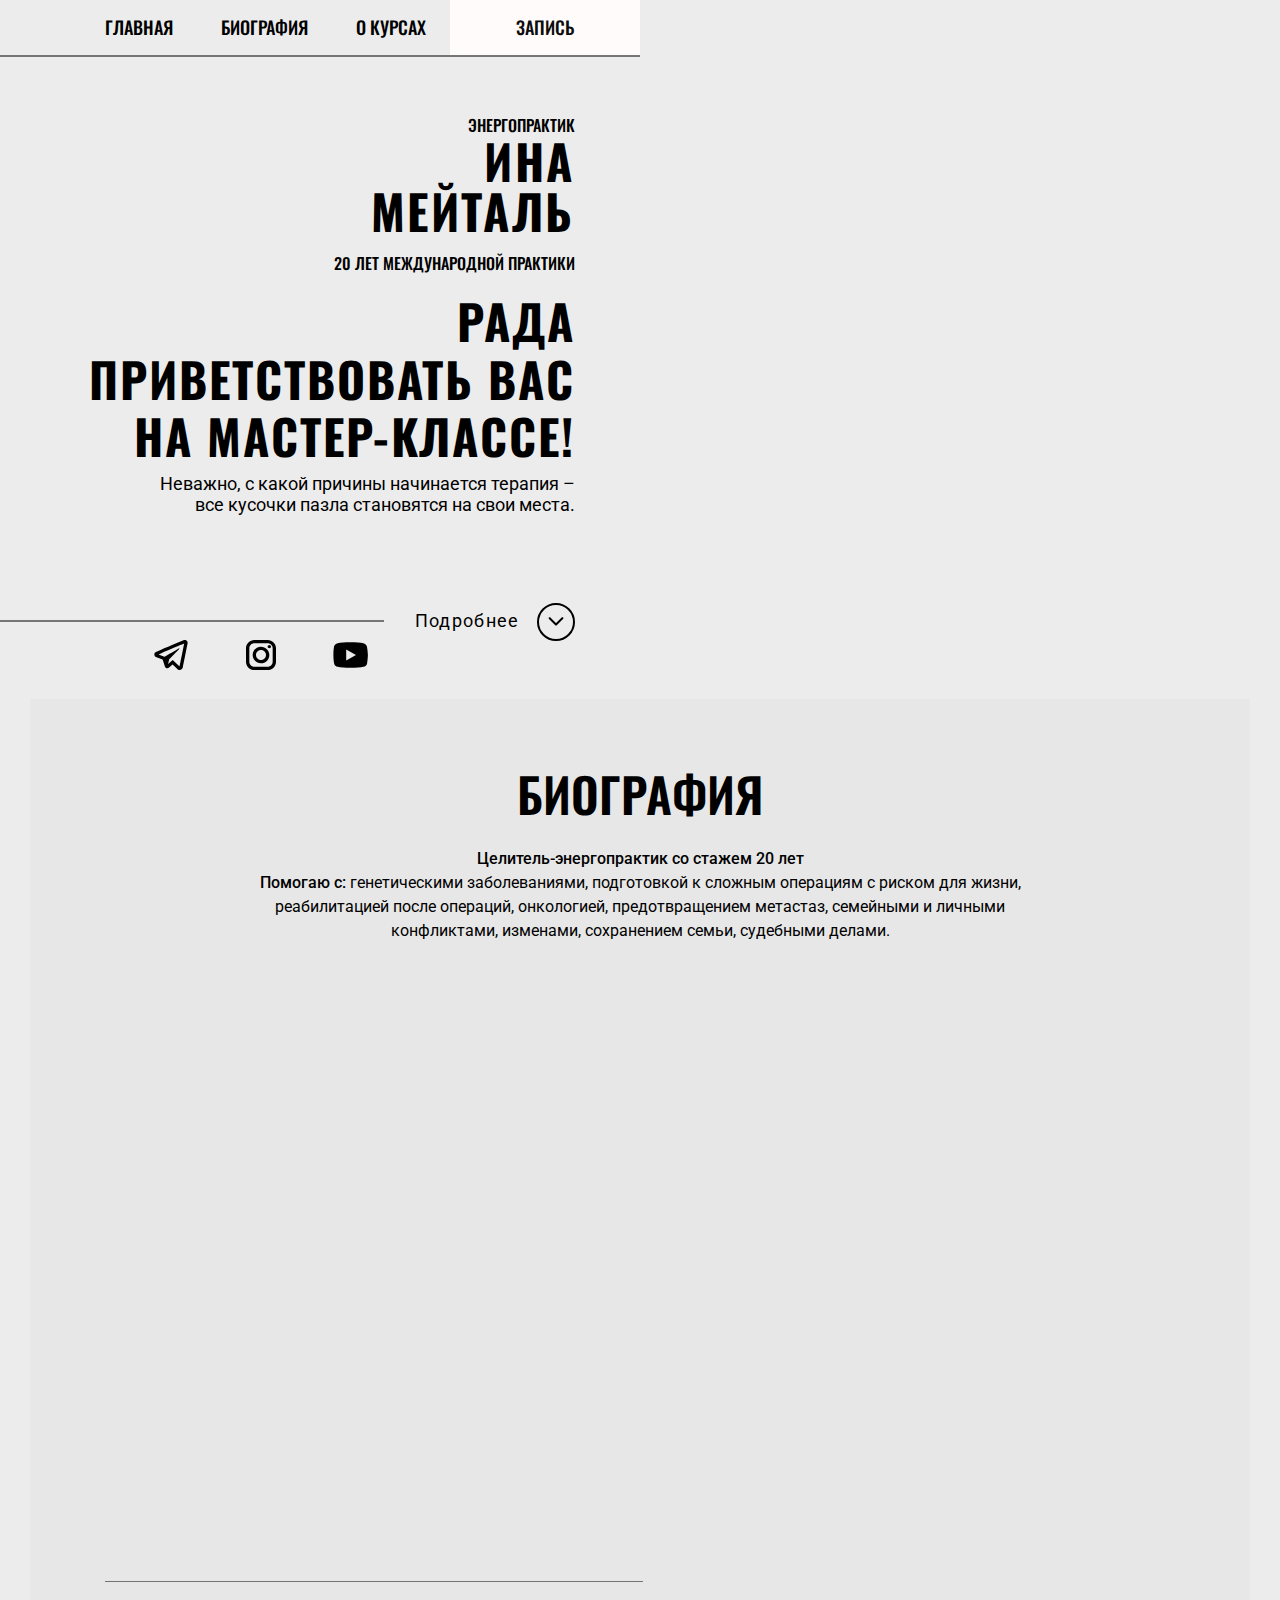
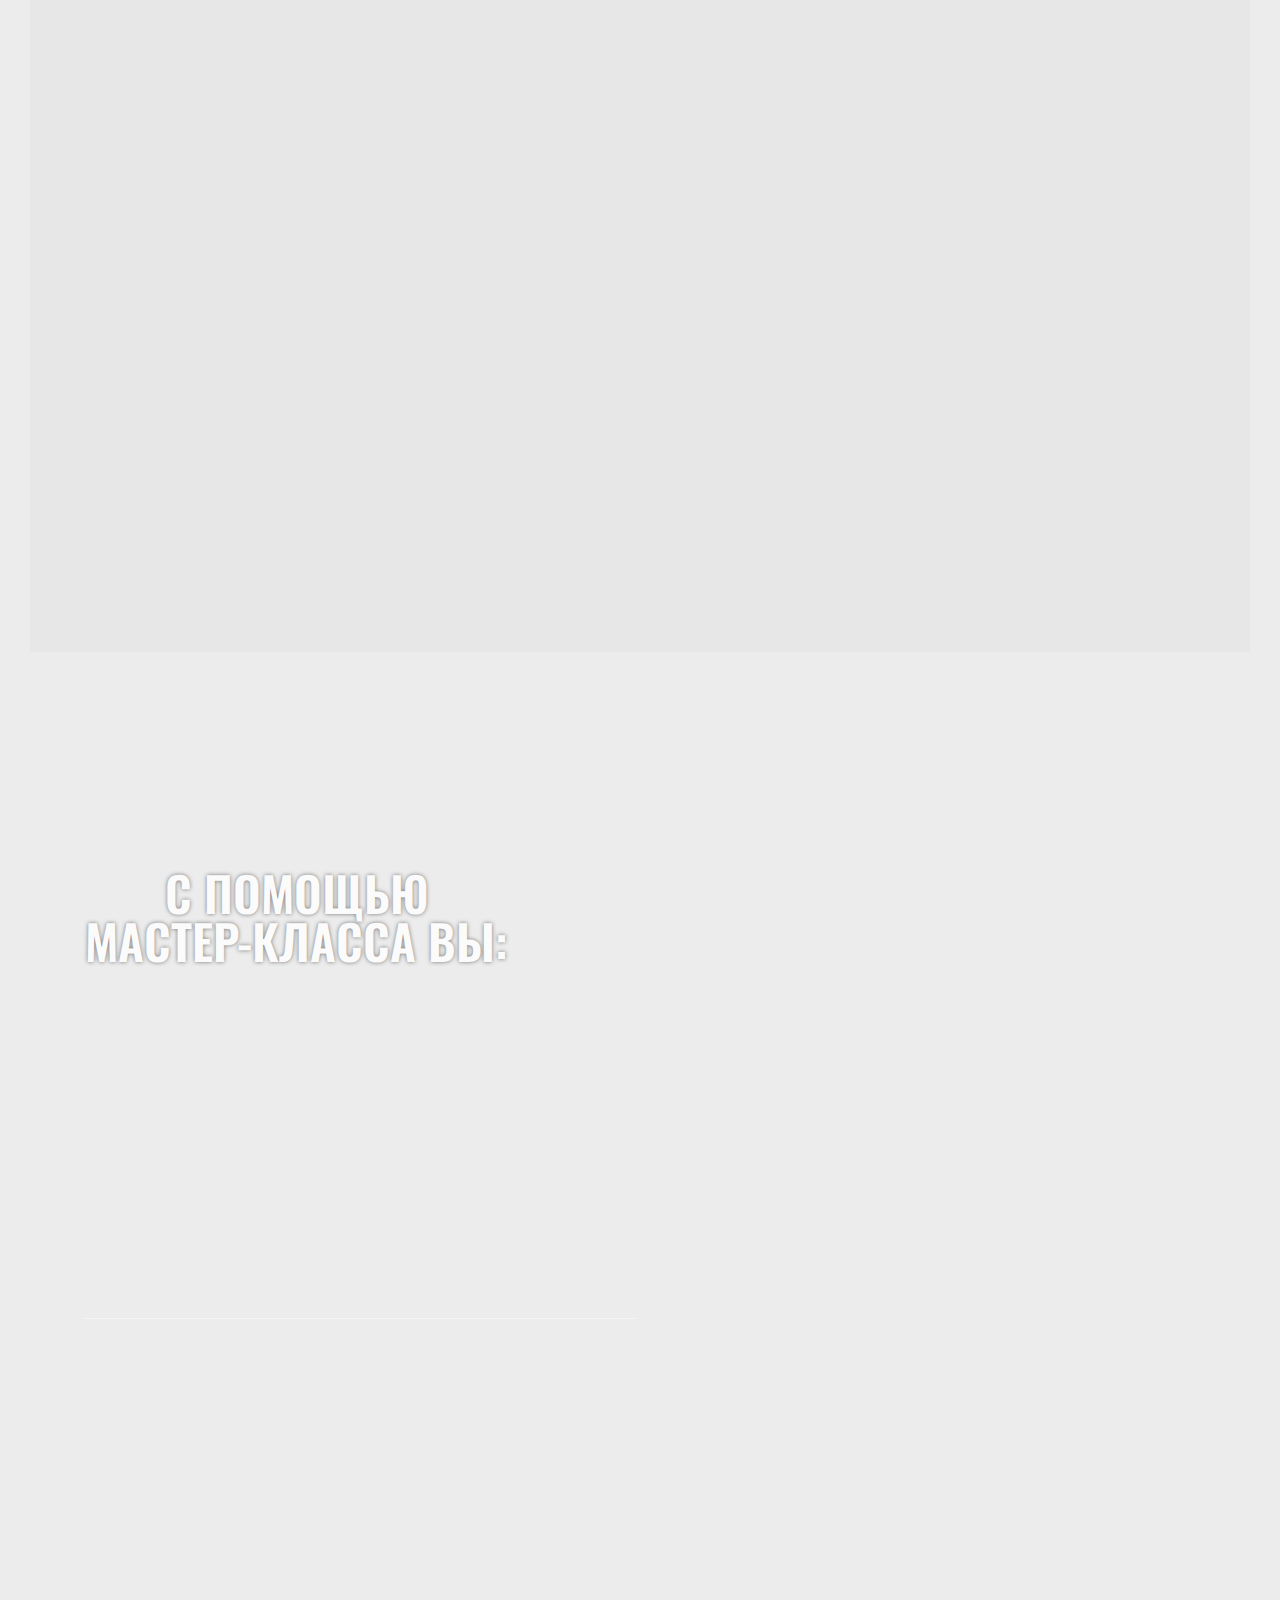
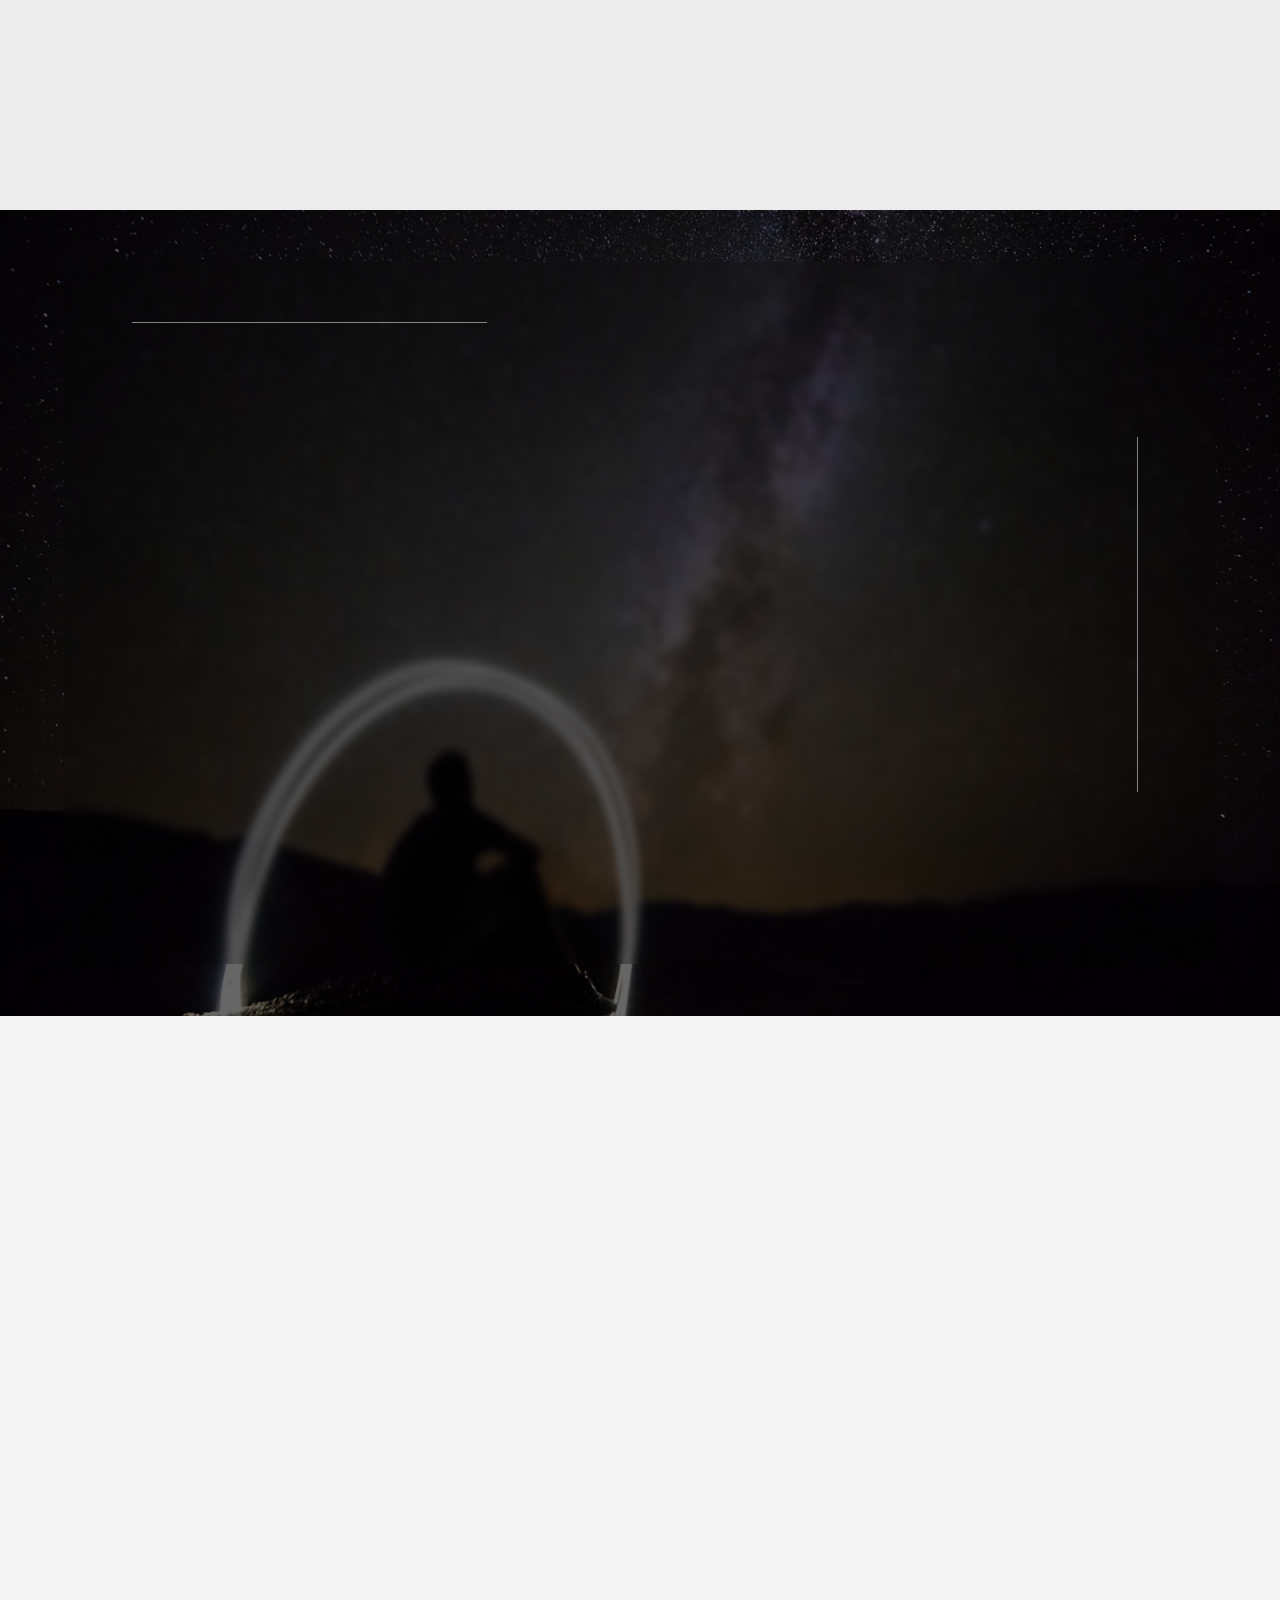
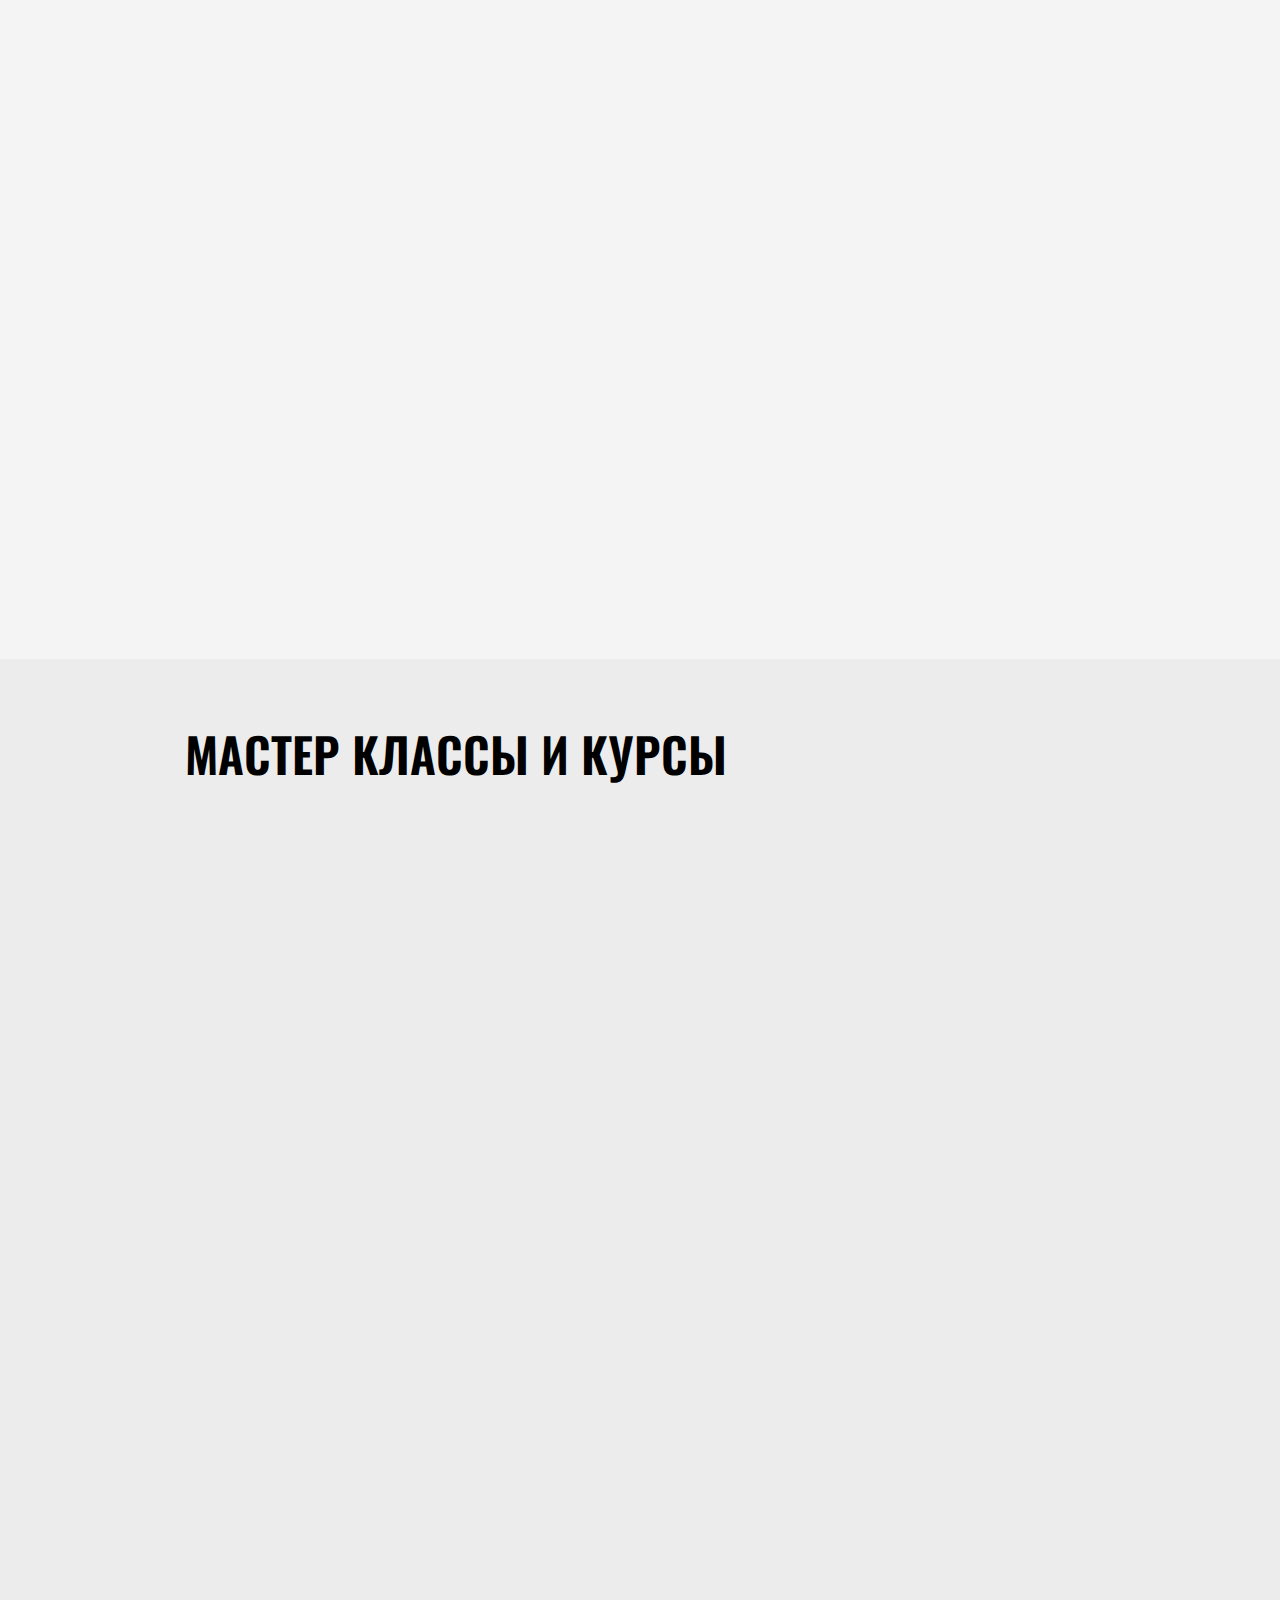
==== index.html @ 41ebc44b "Add files via upload" ====
<!DOCTYPE html>
<html lang="ru">
<head>
	<meta charset="UTF-8">
	<title>Energy</title>
	<meta name="viewport" content="width=device-width, initial-scale=1 , maximum-scale=1">
	<meta name="format-detection" content="telephone=no">
	<!-- title icon-->
	<link rel="shortcut icon" type="image/x-icon" href="Favicon.ico">
	<!-- libs css-->
	<link rel="stylesheet" href="css/libs.min.css">
	<!-- main css -->
	<link rel="stylesheet" href="css/main.css">
</head>
<body>
<img src="img/header-bg.png" alt="" class="header-bg">
<header class="header" id="header">
	<nav class="header-nav wow fadeInLeft">
		<div class="container">
			<ul class="header-list">
				<li class="header-list__item">
					<a class="scroll-btn" href="#header">Главная</a>
				</li>
				<li class="header-list__item">
					<a class="scroll-btn" href="#biography">Биография</a>
				</li>
				<li class="header-list__item">
					<a class="scroll-btn" href="#services">О курсах</a>
				</li>
				<li class="header-list__item ">
					<a href="" class="body-btn">Запись</a>
				</li>
			</ul>
		</div>
	</nav>
	<div class="header-content wow fadeInRight">
		<div class="container">
			<h1 class="header-content__title">
				Энергопрактик <br>
				<strong> 
					Ина <br>
					Мейталь <br>
				</strong>
				<span>20 лет международной практики <br></span>
			</h1>
			<h2 class="header-content__subtitle">
				Рада <br> приветствовать вас <br>
				на мастер-классе!
			</h2>
			<p class="header-content__text">
				Неважно, с какой причины начинается терапия – <br>
				все кусочки пазла становятся на свои места.
			</p>
			<a href="#biography" class="scroll-btn header-content__more">
				Подробнее
				<span class="content__more_arrow">
					<img src="img/arrow-bottom.png" alt="">
				</span>
			</a>
		</div>
	</div>
	<div class="header-bottom wow fadeInLeft">
		<a href="#" class="contacts-soc__item">
			<svg width="40" height="40" viewBox="0 0 40 40" fill="none" xmlns="http://www.w3.org/2000/svg">
			<path d="M34.2871 5.01923C33.7332 4.96047 33.131 5.04699 32.526 5.28615C31.776 5.58115 20.024 10.5247 9.06901 15.1364L5.44922 16.6599C4.04755 17.2282 3.33984 18.1525 3.33984 19.3975C3.33984 20.2691 3.70875 21.4515 5.46875 22.1481L11.5788 24.596C12.1071 26.181 13.3342 29.8612 13.6426 30.8395C13.8259 31.4195 14.289 32.8807 15.459 33.2223C15.699 33.304 15.9494 33.3461 16.2044 33.346C16.9428 33.346 17.4744 33.0024 17.7344 32.8024L21.6178 29.5179L26.3346 33.8799C26.5163 34.0649 27.4779 34.9997 28.7695 34.9997C30.3812 34.9997 31.6037 33.6581 31.8587 32.3597C31.9971 31.6481 36.5462 8.81146 36.5462 8.8148C36.9546 6.98313 36.2204 6.03295 35.7487 5.62795C35.3445 5.28212 34.8411 5.07798 34.2871 5.01923ZM33.1836 8.61949C32.5553 11.7695 29.13 28.9634 28.61 31.4418L21.7155 25.0648L17.0378 29.0264L18.3333 23.958C18.3333 23.958 27.2709 14.9111 27.8092 14.3845C28.2426 13.9628 28.3333 13.815 28.3333 13.6683C28.3333 13.4733 28.233 13.333 28.0013 13.333C27.793 13.333 27.51 13.5327 27.36 13.626C25.4544 14.814 17.3402 19.4368 13.3464 21.7087L7.55208 19.3942L10.3646 18.2126C17.5296 15.1959 30.2903 9.82282 33.1836 8.61949Z" fill="#666666"/>
			</svg>
		</a>
		<a href="#" class="contacts-soc__item contacts-soc__item_center">
			<svg width="40" height="40" viewBox="0 0 40 40" fill="none" xmlns="http://www.w3.org/2000/svg">
			<path d="M13.3333 5C8.73833 5 5 8.73833 5 13.3333V26.6667C5 31.2617 8.73833 35 13.3333 35H26.6667C31.2617 35 35 31.2617 35 26.6667V13.3333C35 8.73833 31.2617 5 26.6667 5H13.3333ZM13.3333 8.33333H26.6667C29.4233 8.33333 31.6667 10.5767 31.6667 13.3333V26.6667C31.6667 29.4233 29.4233 31.6667 26.6667 31.6667H13.3333C10.5767 31.6667 8.33333 29.4233 8.33333 26.6667V13.3333C8.33333 10.5767 10.5767 8.33333 13.3333 8.33333ZM28.3333 10C27.8913 10 27.4674 10.1756 27.1548 10.4882C26.8423 10.8007 26.6667 11.2246 26.6667 11.6667C26.6667 12.1087 26.8423 12.5326 27.1548 12.8452C27.4674 13.1577 27.8913 13.3333 28.3333 13.3333C28.7754 13.3333 29.1993 13.1577 29.5118 12.8452C29.8244 12.5326 30 12.1087 30 11.6667C30 11.2246 29.8244 10.8007 29.5118 10.4882C29.1993 10.1756 28.7754 10 28.3333 10ZM20 11.6667C15.405 11.6667 11.6667 15.405 11.6667 20C11.6667 24.595 15.405 28.3333 20 28.3333C24.595 28.3333 28.3333 24.595 28.3333 20C28.3333 15.405 24.595 11.6667 20 11.6667ZM20 15C22.7567 15 25 17.2433 25 20C25 22.7567 22.7567 25 20 25C17.2433 25 15 22.7567 15 20C15 17.2433 17.2433 15 20 15Z" fill="#666666"/>
			</svg>
		</a>
		<a href="#" class="contacts-soc__item">
			<svg width="40" height="40" viewBox="0 0 40 40" fill="none" xmlns="http://www.w3.org/2000/svg">
			<path d="M35.9188 11.6002C35.6 9.84082 34.0812 8.55957 32.3188 8.15957C29.6812 7.6002 24.8 7.2002 19.5188 7.2002C14.2406 7.2002 9.28125 7.6002 6.64063 8.15957C4.88125 8.55957 3.35938 9.75957 3.04063 11.6002C2.71875 13.6002 2.4 16.4002 2.4 20.0002C2.4 23.6002 2.71875 26.4002 3.11875 28.4002C3.44063 30.1596 4.95938 31.4408 6.71875 31.8408C9.51875 32.4002 14.3188 32.8002 19.6 32.8002C24.8813 32.8002 29.6812 32.4002 32.4812 31.8408C34.2406 31.4408 35.7594 30.2408 36.0812 28.4002C36.4 26.4002 36.8 23.5189 36.8812 20.0002C36.7188 16.4002 36.3187 13.6002 35.9188 11.6002ZM15.2 25.6002V14.4002L24.9594 20.0002L15.2 25.6002Z" fill="#666666"/>
			</svg>
		</a>
	</div>
</header>
<section class="biography" id="biography">
	<div class="biography-bg">
		<div class="container">
			<h2 class="section-title wow fadeInUp">
				Биография
			</h2>
			<p class="biography-text wow fadeInUp">
				<strong>Целитель-энергопрактик со стажем 20 лет</strong> <br>
				<strong>Помогаю с:</strong> генетическими заболеваниями, подготовкой к сложным 
				операциям с риском для жизни, реабилитацией после операций, онкологией, предотвращением метастаз, семейными и личными конфликтами, изменами, сохранением семьи, судебными делами.
			</p>
			<div class="biography-about">
				<img src="img/bio-img.png" alt="" class="biography-about__left wow fadeInLeft">
				<div class="biography-about-text wow fadeInRight">
					<ul class="biography-list">
						<li class="biography-list__item">
							• <strong>Нумеролог</strong> – усиление врожденного потенциала, поиск предназначения. Осознанное управление жизненными процессами, энергиями в семье, на работе и в обществе.
						</li>
						<li class="biography-list__item">
							• <strong>Авторская программа</strong> – исцеление и очищение подсознания, выход из бессознательных внутренних конфликтов, влияние на жизнь с помощью сознательных паттернов в жизни, 
							исключение сложных ситуаций, проживание жизни без конфликтов.
						</li>
						<li class="biography-list__item">
							• Разработка <strong>индивидуальных программ</strong> построения будущего.
						</li>
						<li class="biography-list__item">
							• <strong>Детские и подростковые программы</strong> – сглаживание особенностей, работа с аутизмом, снятие агрессии, истерик, страхов, неуверенности в себе.
						</li>
						<li class="biography-list__item">
							• <strong>Подготовка к родам</strong> – индивидуальные программы проработки ведения беременности, рождение здоровых спокойных детей, проработка и устранение бессознательных родовых негативных программ. 
						</li>
						<li class="biography-list__item">
							• Работа <strong>с суицидальными наклонностями.</strong>
						</li>
					</ul>
				</div>
			</div>
			<div class="biography-tablet ">
				<div class="biography-tablet-left wow fadeInLeft">
					<img src="img/tablet.png" alt="" class="biography-tablet__img">
				</div>
				<div class="biography-tablet-right wow fadeInRight">
					<h3 class="biography-tablet__title">
						Когда-то я сама была в трудной ситуации, не могла найти гармонию с собой, своим телом и семьей, но именно это вывело меня на верный путь.  
					</h3>
					<p class="biography-tablet__text">
						С 2001 года мне доверились более 10 000 клиентов, с которыми мы провели свыше 50 000 часов терапии. 
						Я работаю лично и на расстоянии, через членов семьи, через пространство. 
						Вы можете не только прийти на мастер-классы и марафоны, но и получить индивидуальную программу. Я проведу вас через трудный период, учитывая все особенности вашей проблемы.
					</p>
				</div>
			</div>
		</div>
	</div>
</section>
<section class="master">
	<div class="container">
		<div class="master-left ">
			<h2 class="master__title">
				С помощью <br>
				мастер-класса вы:
			</h2>
			<ul class="master-list">
				<li class="master-list__item wow fadeInLeft" data-wow-delay="0.1s">
					Научитесь понимать причины телесных заболеваний.
				</li>
				<li class="master-list__item wow fadeInLeft" data-wow-delay="0.2s">
					Узнаете, как работать с проблемами в своем теле.
				</li>
				<li class="master-list__item wow fadeInLeft" data-wow-delay="0.3s">
					Узнаете, как улучшить отношения с другими людьми.
				</li>
				<li class="master-list__item wow fadeInLeft" data-wow-delay="0.4s">
					Поймете, как увеличить энергопотенциал.
				</li>
				<li class="master-list__item wow fadeInLeft" data-wow-delay="0.5s">
					Найдете мотивацию и сможете поменять ее.
				</li>
				<li class="master-list__item wow fadeInLeft" data-wow-delay="0.6s">
					Научитесь принимать себя и проживать конфликты.
				</li>
				<li class="master-list__item wow fadeInLeft" data-wow-delay="0.7s">
					Осознаете, от чего появляются проблемы.
				</li>
			</ul>
		</div>
		<div class="master-right">
			<h3 class="master-right__title wow fadeInRight">
				Мое предназначение    –  помощь   людям. <br> 	
				От  вас  требуется лишь ответить на два<br> вопроса: 
			</h3>
			<div class="master-wrapper">
				<div class="master-block wow fadeInRight" data-wow-delay="1s">
					<span class="master-block__number">
						1
					</span>
					<p class="master-block__text">
						С какой ситуацией вы <br>
						сегодня пришли?
					</p>
				</div>
				<div class="master-block wow fadeInRight" data-wow-delay="1.5s">
					<span class="master-block__number">
						2
					</span>
					<p class="master-block__text">
						Какие вопросы вы <br>
						хотите решить?
					</p>
				</div>
			</div>
		</div>
	</div>
</section>
<section class="you">
	<div class="container">
		<div class="section-title section-title__left wow fadeInLeft">
			Какой вы ?
		</div>
		<div class="you-row">
			<div class="you-block wow fadeInUp" data-wow-delay="0.3s">
				<img src="img/you-bg (1).png" alt="" class="you-block__img">
				<div class="you-block-rev">
					<span class="you-block__number">
						A
					</span>
					<h3 class="you-block__title">
						Верю и пробую
					</h3>
					<p class="you-block__text">
						Профилактика и предотвращение. Открыт ко всему, все работает, исцеление наступает в свой срок.
					</p>
				</div>
			</div>
			<div class="you-block wow fadeInUp" data-wow-delay="0.6s">
				<img src="img/you-bg (2).png" alt="" class="you-block__img">
				<div class="you-block-rev">
					<span class="you-block__number">
						B
					</span>
					<h3 class="you-block__title">
						Не верю, <br>
						но попробую
					</h3>
					<p class="you-block__text">
						Пришел через сарафанное радио. <br>
						«Да, мне помогает, но терапия странная».
					</p>
				</div>
			</div>
			<div class="you-block wow fadeInUp" data-wow-delay="0.9s">
				<img src="img/you-bg (3).png" alt="" class="you-block__img">
				<div class="you-block-rev">
					<span class="you-block__number">
						C
					</span>
					<h3 class="you-block__title">
						На грани отчаяния
					</h3>
					<p class="you-block__text">
						Уже пробовал все, но ничего не помогает. Имеются нарушения, причину которых не удается найти.
					</p>
				</div>
			</div>
			<div class="you-block wow fadeInUp" data-wow-delay="1.2s">
				<img src="img/you-bg (4).png" alt="" class="you-block__img">
				<div class="you-block-rev">
					<span class="you-block__number">
						D
					</span>
					<h3 class="you-block__title">
						Одной ногой в могиле
					</h3>
					<p class="you-block__text">
						Есть тяжелые  заболевания и наследственные особенности, такие как онкология, аллергии, экзема. Были инсульты, инфаркты или попытки суицида.
					</p>
				</div>
			</div>
		</div>
		<div class="you-bottom wow fadeInUp">
			Если вы B или С и тем более D, я предлагаю вам ознакомиться<br> с  результатами и отзывами моих клиентов! 
		</div>
	</div>
</section>
<section class="result">
	<div class="container">
		<div class="section-title section-title__left wow fadeInLeft">
			Результаты
		</div>
	</div>
	<div class="result-wrapper">
		<div class="result-block wow fadeInLeft">
			<div class="container">
				<p class="result-block__title">
					<strong>Ситуация:</strong> клиентка врач-гинеколог; миомы давили
					на позвоночник, из-за чего не было детей. Родственница дала мои контакты, и она пришла, хотя не верила.
				</p>
				<p class="result-block__title">
					<strong>Решение:</strong> индивидуальные сеансы лечения. 
				</p>
				<p class="result-block__title">
					<strong>Результаты:</strong> несколько сеансов уменьшили миомы в два раза, ушли боли в области поясницы,
					удалось сохранить репродуктивную систему целостной. Клиентка родила двух детей.
				</p>
				<p class="result-block__title">
					<strong>Отзыв:</strong> «Несмотря на то, что я скептик, врач и обратилась из-за безвыходности, я получила результат».
				</p>
			</div>
		</div>
		<div class="result-block wow fadeInRight">
			<div class="container">
				<p class="result-block__title">
					<strong>Ситуация:</strong> потерянность в жизни, душевный дисбаланс,боли во всем теле, непонимание процесса жизни,
					непонимание, куда идти, куда продвигаться.
				</p>
				<p class="result-block__title">
					<strong>Решение:</strong> проработка дат, периодов жизни, энергии
					года, душевных программ, проработка потенциала
					рождения.
				</p>
				<p class="result-block__title">
					<strong>Результаты:</strong> душевное спокойствие, найденное предназначение, осознание ресурсного потенциала
					жизни. Понимание, с чем лучше работать в данном году и
					перспектив следующего года. Улучшение жизни во всех сферах.
				</p>
				<p class="result-block__title">
					<strong>Отзыв:</strong> «Мои эмоции ровные, они не плещутся, это чудо.
					Главное, что уже понимаешь и принимаешь не на
					уровне головы, а в душе».
				</p>
			</div>
		</div>
		<div class="result-block wow fadeInLeft">
			<div class="container">
				<p class="result-block__title">
					<strong>Задача:</strong> У ребёнка печень не вырабатывала энзимы для переработки протеинов.
					Родился и сразу начал умирать. Врачи ему выдали погребальный костюм.
					По прогнозам врачей он не должен был выжить, а если бы выжил, то с серьёзными нарушениями в работе мозга.
					Требовалась пересадка печени.
				</p>
				<p class="result-block__title">
					<strong>Решение:</strong> долгосрочная программа индивидуальной
					терапии через мать.
				</p>
				<p class="result-block__title">
					<strong>Результаты:</strong> была выполнена пересадка печени. Сегодня ребенку 12 лет,
					он не болеет, развивается полноценно.
				</p>
				<p class="result-block__title">
					<strong>Отзыв:</strong> «Ина наполнила меня надеждой и позитивом. Я
					почувствовала веру, которую потеряла после вердикта
					врачей. Сегодня мой мальчик здоров, радостен, он свет,
					который дает нам силы. Сейчас врачи верят в чудеса и
					называют моего сына маленьким чудом».
				</p>
			</div>
		</div>
	</div>
</section>
<section class="advantage">
	<img src="img/advantage-bg.png" alt="" class="advantage-bg">
	<div class="advantage-block">
		<div class="container">
			<h2 class="advantage__title wow fadeInLeft">
				Преимущества Джйотиш – ведической <br>
				астрологии
			</h2>
			<p class="advantage__text wow fadeInLeft">
				Современный мир пытается убедить нас в том, что все ясно и хорошо. Что быстрый образ жизни дает ответы на все вопросы и что вопросов в принципе нет. Но, несмотря на попытку стереть в нас все духовное сознание, мы вынуждены к нему обращаться, когда у нас возникают сомнения. 
				<br>
				<br>
				<strong>Ведическая астрология, или Джйотиш</strong> – это древняя система анализа человеческой жизни. С помощью базового чтения натальной карты можно предоставить человеку факты из его жизни, которые помогут ему лучше понять себя. Джйотиш – мощный инструмент для прогнозирования и предсказания, который позволяет предвидеть события в жизни, чтобы противостоять им или подготовиться и использовать их с большей мудростью. 
				<br>
				<br>
				Благодаря глубокому анализу дробных астральных карт, мы можем исследовать различные аспекты жизни, чтобы найти истоки и решения многих проблем. 
			</p>
		</div>
	</div>
</section>
<section class="vitaly">
	<div class="container">
		<div class="vitaly-left wow fadeInLeft">
			<h2 class="vitaly__title">
				Виталий Мезеря 
			</h2>
			<p class="vitaly__text">
				практически с пеленок находился в среде личностного роста. Это сформировало его личность таким образом, что многие идеи, которые люди обычно отвергают, для него были достоверными. В 2004 году он начал работать с таро и получать от знакомых хорошие отзывы. 
				<br>
				<br>
				Но таро не совсем убедили его. После многих лет поисков он пришел к ведической астрологии, которая казалась ему гораздо более полной и точной с научной точки зрения. Виталий Мезеря учился и продолжает учиться у астрологов из Индии и России. На сегодняшний день он проконсультировал несколько сотен клиентов, получив очень хорошие отзывы, некоторые из которых вы можете увидеть ниже.
			</p>
		</div>
		<div class="vitaly-right wow fadeInRight">
			<img src="img/vitaliu.png" alt="">
		</div>
	</div>
</section>
<section class="feedback">
	<div class="container">
		<h2 class="section-title wow fadeInUp">
			Обратная связь
		</h2>
		<p class="feedback__text wow fadeInUp">
			1) Виталий сделал мне астрологическую карту, указав дату и место рождения. Другой астролог сделал мне западную астрологическую карту, которая была информативной, но у меня все равно осталось много вопросов. Виталий написал мне гораздо более подробную информацию и прояснил многие моменты в моей жизни. Он также дал мне инструменты для решения моих проблем. Благодаря ему я понимаю, что моя жизнь идет своим чередом, но также есть возможность уравновесить некоторые аспекты, которые меня не устраивали.
			<br>
			<br>
			2) Читая свою карту рождения, я смогла ясно увидеть некоторые аспекты своей личности, и это помогло мне лучше понять себя.
			<br>
			<br>
			3) Я попросила свою натальную карту, и результат оказался оптимальным. Я очень довольна расшифровкой карты, смогла многое понять о себе. Настолько, что я попросила карту рождения для моего трехлетнего внука, чтобы получить дополнительную информацию о ребенке. Я уверена, что такая карта послужит его родителям небольшой инструкцией по его воспитанию, раскрытию возможностей и способам лечения. Карту можно рассматривать как хорошее руководство для личности этого нового человека и, таким образом, пролить на нее немного света вместо того, чтобы идти по темноте и обнаруживать проблемы, когда уже слишком поздно.
			<br>
			<br>
			4) Астрологическая карта мне помогла и очень понравилась, я почувствовала, что мне близко то, что описывалось в разборе. Поблагодари своего сына за нее. Много поцелуев.
			<br>
			<br>
			5) Виталий добрый день, благодарю за такую подробную информацию обо мне. Я не предполагал, что по дате, времени и месту рождения можно так четко сформулировать то, что заложено в личности человека, какие качества.
			На сегодняшний день это очень значимая и ценная информация, которая поможет выбрать правильный путь в дальнейшей жизни, избежать бесполезных действий, не тратить на это время и энергию. Вы мне очень помогли разобраться во многих вопросах и в каком направлении двигаться дальше.
		</p>
		<div class="feedback-bottom">
			<a href="#" class="body-btn wow fadeInUp">
				Запись
			</a>
		</div>
	</div>
</section>
<section class="services" id="services">
	<div class="container">
		<h2 class="section-title section-title__left">
			Мастер классы и курсы
		</h2>
	</div>
	<div class="services-row">
		<div class="services-left services-col">
			<div class="services-block wow fadeInLeft">
				<img src="img/Rectangle 3.png" alt="" class="services-block__img">
				<div class="services-block-abc">
					<h3 class="services-block__title">
						Групповая или <br>
						семейная <br> 
						консультация <br>
						 1,5 ч.
					</h3>
					<span class="services-block__price">
						10 000 руб. | 85 евро
					</span>
					<p class="services-block__text">
						Супруги, дети, родители, суицид,<br> беременность, финансы, бизнес, <br>
						партнеры, конфликты. <br>
						Экспертиза, диагностика, 
						терапия,<br> разработка <br>
						индивидуального плана работы<br> при необходимости. <br>
						В зависимости от ситуации. Как 
						правило <br> – среднесрочная и
						долгосрочная. <br>
					</p>
				</div>
				<a href="#" class="body-btn">
					Запись
				</a>
			</div>
		</div>
		<div class="services-center services-col">
			<div class="services-block wow fadeInUp">
				<img src="img/Rectangle 7.png" alt="" class="services-block__img">
				<div class="services-block-abc">
					<h3 class="services-block__title">
						Курс
					</h3>
					<span class="services-block__price">
						от 125 евро
					</span>
					<span class="services-block__date">
						от 3 до 30 дней
					</span>
					<p class="services-block__text">
						Нумерология.
						Самоисцеление.
						Управление эмоциями. <br>
						Конфликты.
					</p>
				</div>
				<a href="#" class="body-btn">
					Запись
				</a>
			</div>
			<div class="services-block wow fadeInUp">
				<img src="img/Rectangle 6.png" alt="" class="services-block__img">
				<div class="services-block-abc">
					<h3 class="services-block__title">
						Марафон
					</h3>
					<span class="services-block__price">
						от 200 евро
					</span>
					<p class="services-block__text">
						Закон «Зеркало».
						Работа с подсознанием.
					</p>
				</div>
				<a href="#" class="body-btn">
					Запись
				</a>
			</div>
			<div class="services-block wow fadeInUp">
				<img src="img/Rectangle 4.png" alt="" class="services-block__img">
				<div class="services-block-abc">
					<h3 class="services-block__title">
						Вебинар <br>
						с проработкой 2 ч.
					</h3>
					<span class="services-block__price">
						от 30 евро
					</span>
					<p class="services-block__text">
						Много разных тем.
					</p>
				</div>
				<a href="#" class="body-btn">
					Запись
				</a>
			</div>
		</div>
		<div class="services-right services-col">
			<div class="services-block wow fadeInRight">
				<img src="img/Rectangle 2.png" alt="" class="services-block__img">
				<div class="services-block-abc">
					<h3 class="services-block__title">
						Консультация 1,5 ч.
					</h3>
					<span class="services-block__price">
						7 000 руб. | 85 евро
					</span>
					<p class="services-block__text">
						Экспертиза, диагностика, терапия, разработка 
						индивидуального плана
						работы при необходимости.
						Многие получают результат после одной терапии.
					</p>
				</div>
				<a href="#" class="body-btn">
					Запись
				</a>
			</div>
			<div class="services-block wow fadeInRight">
				<img src="img/Rectangle 5.png" alt="" class="services-block__img">
				<div class="services-block-abc">
					<h3 class="services-block__title">
						Долгосрочный <br>
						коучинг
					</h3>
					<span class="services-block__price">
						* Энерготерапия включена <br>
						84 000 руб. | 988 евро <br>
						от 3 дней | 12 терапий
					</span>
					<p class="services-block__text">
						Экспертиза, диагностика, терапия.
						Разработка индивидуального плана работы при необходимости.
						Сложные, глубокие, 
						травматичные ситуации.
					</p>
				</div>
				<a href="#" class="body-btn">
					Запись
				</a>
			</div>
		</div>
	</div>
</section>
<section class="contacts">
	<div class="container">
		<div class="section-title section-title__left wow fadeInLeft">
			Контакты
		</div>
		<div class="contacts-wrap">
			<div class="contacts-left wow fadeInLeft">
				<img src="img/contacts.png" alt="">
			</div>
			<div class="contacts-right wow fadeInRight">
				<h2 class="contacts-right__title">
					Ина Мейталь
				</h2>
				<p class="contacts-right__subtext">
					Подписывайтесь на новости в социальных сетях
				</p>
				<div class="contacts-soc">
					<a href="#" class="contacts-soc__item">
						<svg width="40" height="40" viewBox="0 0 40 40" fill="none" xmlns="http://www.w3.org/2000/svg">
						<path d="M34.2871 5.01923C33.7332 4.96047 33.131 5.04699 32.526 5.28615C31.776 5.58115 20.024 10.5247 9.06901 15.1364L5.44922 16.6599C4.04755 17.2282 3.33984 18.1525 3.33984 19.3975C3.33984 20.2691 3.70875 21.4515 5.46875 22.1481L11.5788 24.596C12.1071 26.181 13.3342 29.8612 13.6426 30.8395C13.8259 31.4195 14.289 32.8807 15.459 33.2223C15.699 33.304 15.9494 33.3461 16.2044 33.346C16.9428 33.346 17.4744 33.0024 17.7344 32.8024L21.6178 29.5179L26.3346 33.8799C26.5163 34.0649 27.4779 34.9997 28.7695 34.9997C30.3812 34.9997 31.6037 33.6581 31.8587 32.3597C31.9971 31.6481 36.5462 8.81146 36.5462 8.8148C36.9546 6.98313 36.2204 6.03295 35.7487 5.62795C35.3445 5.28212 34.8411 5.07798 34.2871 5.01923ZM33.1836 8.61949C32.5553 11.7695 29.13 28.9634 28.61 31.4418L21.7155 25.0648L17.0378 29.0264L18.3333 23.958C18.3333 23.958 27.2709 14.9111 27.8092 14.3845C28.2426 13.9628 28.3333 13.815 28.3333 13.6683C28.3333 13.4733 28.233 13.333 28.0013 13.333C27.793 13.333 27.51 13.5327 27.36 13.626C25.4544 14.814 17.3402 19.4368 13.3464 21.7087L7.55208 19.3942L10.3646 18.2126C17.5296 15.1959 30.2903 9.82282 33.1836 8.61949Z" fill="#666666"/>
						</svg>
					</a>
					<a href="#" class="contacts-soc__item contacts-soc__item_center">
						<svg width="40" height="40" viewBox="0 0 40 40" fill="none" xmlns="http://www.w3.org/2000/svg">
						<path d="M13.3333 5C8.73833 5 5 8.73833 5 13.3333V26.6667C5 31.2617 8.73833 35 13.3333 35H26.6667C31.2617 35 35 31.2617 35 26.6667V13.3333C35 8.73833 31.2617 5 26.6667 5H13.3333ZM13.3333 8.33333H26.6667C29.4233 8.33333 31.6667 10.5767 31.6667 13.3333V26.6667C31.6667 29.4233 29.4233 31.6667 26.6667 31.6667H13.3333C10.5767 31.6667 8.33333 29.4233 8.33333 26.6667V13.3333C8.33333 10.5767 10.5767 8.33333 13.3333 8.33333ZM28.3333 10C27.8913 10 27.4674 10.1756 27.1548 10.4882C26.8423 10.8007 26.6667 11.2246 26.6667 11.6667C26.6667 12.1087 26.8423 12.5326 27.1548 12.8452C27.4674 13.1577 27.8913 13.3333 28.3333 13.3333C28.7754 13.3333 29.1993 13.1577 29.5118 12.8452C29.8244 12.5326 30 12.1087 30 11.6667C30 11.2246 29.8244 10.8007 29.5118 10.4882C29.1993 10.1756 28.7754 10 28.3333 10ZM20 11.6667C15.405 11.6667 11.6667 15.405 11.6667 20C11.6667 24.595 15.405 28.3333 20 28.3333C24.595 28.3333 28.3333 24.595 28.3333 20C28.3333 15.405 24.595 11.6667 20 11.6667ZM20 15C22.7567 15 25 17.2433 25 20C25 22.7567 22.7567 25 20 25C17.2433 25 15 22.7567 15 20C15 17.2433 17.2433 15 20 15Z" fill="#666666"/>
						</svg>
					</a>
					<a href="#" class="contacts-soc__item">
						<svg width="40" height="40" viewBox="0 0 40 40" fill="none" xmlns="http://www.w3.org/2000/svg">
						<path d="M35.9188 11.6002C35.6 9.84082 34.0812 8.55957 32.3188 8.15957C29.6812 7.6002 24.8 7.2002 19.5188 7.2002C14.2406 7.2002 9.28125 7.6002 6.64063 8.15957C4.88125 8.55957 3.35938 9.75957 3.04063 11.6002C2.71875 13.6002 2.4 16.4002 2.4 20.0002C2.4 23.6002 2.71875 26.4002 3.11875 28.4002C3.44063 30.1596 4.95938 31.4408 6.71875 31.8408C9.51875 32.4002 14.3188 32.8002 19.6 32.8002C24.8813 32.8002 29.6812 32.4002 32.4812 31.8408C34.2406 31.4408 35.7594 30.2408 36.0812 28.4002C36.4 26.4002 36.8 23.5189 36.8812 20.0002C36.7188 16.4002 36.3187 13.6002 35.9188 11.6002ZM15.2 25.6002V14.4002L24.9594 20.0002L15.2 25.6002Z" fill="#666666"/>
						</svg>
					</a>
				</div>
				<div class="contacts-bottom">
					<span class="contacts-bottom__title">
						Остались вопросы?
					</span>
					<a href="#" class="body-btn contacts-bottom__btn">
						написать
					</a>
				</div>
			</div>
		</div>
	</div>
</section>
<footer class="footer">
	<div class="container wow fadeInDown">
		<ul class="footer-list">
			<li class="footer-list__item">
				<a class="footer-list__item_link scroll-btn" href="#header">Главная</a>
			</li>
			<li class="footer-list__item">
				<a class="footer-list__item_link scroll-btn" href="#biography">Биография</a>
			</li>
			<li class="footer-list__item">
				<a class="footer-list__item_link scroll-btn" href="#services">О курсах</a>
			</li>
			<li class="footer-list__item">
				<a class="footer-list__item_link footer-list__item_link_btn" href="">Запись</a>
			</li>
		</ul>
	</div>
</footer>
<!-- libs js -->
<script src="js/libs.min.js"></script>
<script src="js/common.js"></script>
</body>

</html>
---- css/libs.min.css ----
@charset "UTF-8";.slick-list,.slick-slider{position:relative;display:block}.slick-slider{-webkit-box-sizing:border-box;box-sizing:border-box;-webkit-touch-callout:none;-webkit-user-select:none;-moz-user-select:none;-ms-user-select:none;user-select:none;-ms-touch-action:pan-y;touch-action:pan-y;-webkit-tap-highlight-color:transparent}.slick-list{overflow:hidden;margin:0;padding:0}.slick-dots li button:focus,.slick-dots li button:hover,.slick-list:focus{outline:0}.slick-list.dragging{cursor:pointer;cursor:hand}.slick-slider .slick-list,.slick-slider .slick-track{-webkit-transform:translate3d(0,0,0);-ms-transform:translate3d(0,0,0);transform:translate3d(0,0,0)}.slick-track{position:relative;left:0;top:0;display:block;margin-left:auto;margin-right:auto}.slick-track:after,.slick-track:before{content:"";display:table}.slick-track:after{clear:both}.slick-loading .slick-track{visibility:hidden}.slick-slide{float:left;height:100%;min-height:1px;display:none}[dir=rtl] .slick-slide{float:right}.slick-initialized .slick-slide,.slick-slide img{display:block}.slick-slide.slick-loading img{display:none}.slick-slide.dragging img{pointer-events:none}.slick-loading .slick-slide{visibility:hidden}.slick-vertical .slick-slide{display:block;height:auto;border:1px solid transparent}.slick-arrow.slick-hidden{display:none}.slick-loading .slick-list{background:#fff url(./ajax-loader.gif) center center no-repeat}@font-face{font-family:"slick";src:url(./fonts/slick.eot);src:url(./fonts/slick.eot?#iefix) format("embedded-opentype"),url(./fonts/slick.woff) format("woff"),url(./fonts/slick.ttf) format("truetype"),url(./fonts/slick.svg#slick) format("svg");font-weight:400;font-style:normal}.slick-next,.slick-prev{position:absolute;display:block;height:20px;width:20px;line-height:0;font-size:0;cursor:pointer;background:0 0;color:transparent;top:50%;-webkit-transform:translate(0,-50%);-ms-transform:translate(0,-50%);transform:translate(0,-50%);padding:0;border:0;outline:0}.slick-next:focus,.slick-next:hover,.slick-prev:focus,.slick-prev:hover{outline:0;background:0 0;color:transparent}.slick-dots li button:focus:before,.slick-dots li button:hover:before,.slick-next:focus:before,.slick-next:hover:before,.slick-prev:focus:before,.slick-prev:hover:before{opacity:1}.slick-next.slick-disabled:before,.slick-prev.slick-disabled:before{opacity:.25}.slick-dots li button:before,.slick-next:before,.slick-prev:before{font-family:"slick";font-size:20px;line-height:1;color:#fff;opacity:.75;-webkit-font-smoothing:antialiased;-moz-osx-font-smoothing:grayscale}.slick-prev{left:-25px}[dir=rtl] .slick-prev{left:auto;right:-25px}.slick-prev:before{content:"←"}.slick-next:before,[dir=rtl] .slick-prev:before{content:"→"}.slick-next{right:-25px}[dir=rtl] .slick-next{left:-25px;right:auto}[dir=rtl] .slick-next:before{content:"←"}.slick-dotted.slick-slider{margin-bottom:30px}.slick-dots{position:absolute;bottom:-25px;list-style:none;display:block;text-align:center;padding:0;margin:0;width:100%}.slick-dots li{position:relative;display:inline-block;height:20px;width:20px;margin:0 5px;padding:0;cursor:pointer}.slick-dots li button{border:0;background:0 0;display:block;height:20px;width:20px;outline:0;line-height:0;font-size:0;color:transparent;padding:5px;cursor:pointer}.slick-dots li button:before{position:absolute;top:0;left:0;content:"•";width:20px;height:20px;font-size:6px;line-height:20px;text-align:center;color:#000;opacity:.25}.slick-dots li.slick-active button:before{color:#000;opacity:.75}
/*!
Animate.css - http://daneden.me/animate
Licensed under the MIT license

Copyright (c) 2013 Daniel Eden

Permission is hereby granted, free of charge, to any person obtaining a copy of this software and associated documentation files (the "Software"), to deal in the Software without restriction, including without limitation the rights to use, copy, modify, merge, publish, distribute, sublicense, and/or sell copies of the Software, and to permit persons to whom the Software is furnished to do so, subject to the following conditions:

The above copyright notice and this permission notice shall be included in all copies or substantial portions of the Software.

THE SOFTWARE IS PROVIDED "AS IS", WITHOUT WARRANTY OF ANY KIND, EXPRESS OR IMPLIED, INCLUDING BUT NOT LIMITED TO THE WARRANTIES OF MERCHANTABILITY, FITNESS FOR A PARTICULAR PURPOSE AND NONINFRINGEMENT. IN NO EVENT SHALL THE AUTHORS OR COPYRIGHT HOLDERS BE LIABLE FOR ANY CLAIM, DAMAGES OR OTHER LIABILITY, WHETHER IN AN ACTION OF CONTRACT, TORT OR OTHERWISE, ARISING FROM, OUT OF OR IN CONNECTION WITH THE SOFTWARE OR THE USE OR OTHER DEALINGS IN THE SOFTWARE.
*/
@-webkit-keyframes bounce{0%,20%,50%,80%,to{-webkit-transform:translateY(0);transform:translateY(0)}40%{-webkit-transform:translateY(-30px);transform:translateY(-30px)}60%{-webkit-transform:translateY(-15px);transform:translateY(-15px)}}@keyframes bounce{0%,20%,50%,80%,to{-webkit-transform:translateY(0);-ms-transform:translateY(0);transform:translateY(0)}40%{-webkit-transform:translateY(-30px);-ms-transform:translateY(-30px);transform:translateY(-30px)}60%{-webkit-transform:translateY(-15px);-ms-transform:translateY(-15px);transform:translateY(-15px)}}@-webkit-keyframes flash{0%,50%,to{opacity:1}25%,75%{opacity:0}}@keyframes flash{0%,50%,to{opacity:1}25%,75%{opacity:0}}@-webkit-keyframes pulse{0%,to{-webkit-transform:scale(1);transform:scale(1)}50%{-webkit-transform:scale(1.1);transform:scale(1.1)}}@keyframes pulse{0%,to{-webkit-transform:scale(1);-ms-transform:scale(1);transform:scale(1)}50%{-webkit-transform:scale(1.1);-ms-transform:scale(1.1);transform:scale(1.1)}}@-webkit-keyframes shake{0%,to{-webkit-transform:translateX(0);transform:translateX(0)}10%,30%,50%,70%,90%{-webkit-transform:translateX(-10px);transform:translateX(-10px)}20%,40%,60%,80%{-webkit-transform:translateX(10px);transform:translateX(10px)}}@keyframes shake{0%,to{-webkit-transform:translateX(0);-ms-transform:translateX(0);transform:translateX(0)}10%,30%,50%,70%,90%{-webkit-transform:translateX(-10px);-ms-transform:translateX(-10px);transform:translateX(-10px)}20%,40%,60%,80%{-webkit-transform:translateX(10px);-ms-transform:translateX(10px);transform:translateX(10px)}}@-webkit-keyframes swing{20%{-webkit-transform:rotate(15deg);transform:rotate(15deg)}40%{-webkit-transform:rotate(-10deg);transform:rotate(-10deg)}60%{-webkit-transform:rotate(5deg);transform:rotate(5deg)}80%{-webkit-transform:rotate(-5deg);transform:rotate(-5deg)}to{-webkit-transform:rotate(0deg);transform:rotate(0deg)}}@keyframes swing{20%{-webkit-transform:rotate(15deg);-ms-transform:rotate(15deg);transform:rotate(15deg)}40%{-webkit-transform:rotate(-10deg);-ms-transform:rotate(-10deg);transform:rotate(-10deg)}60%{-webkit-transform:rotate(5deg);-ms-transform:rotate(5deg);transform:rotate(5deg)}80%{-webkit-transform:rotate(-5deg);-ms-transform:rotate(-5deg);transform:rotate(-5deg)}to{-webkit-transform:rotate(0deg);-ms-transform:rotate(0deg);transform:rotate(0deg)}}@-webkit-keyframes tada{0%{-webkit-transform:scale(1);transform:scale(1)}10%,20%{-webkit-transform:scale(.9) rotate(-3deg);transform:scale(.9) rotate(-3deg)}30%,50%,70%,90%{-webkit-transform:scale(1.1) rotate(3deg);transform:scale(1.1) rotate(3deg)}40%,60%,80%{-webkit-transform:scale(1.1) rotate(-3deg);transform:scale(1.1) rotate(-3deg)}to{-webkit-transform:scale(1) rotate(0);transform:scale(1) rotate(0)}}@keyframes tada{0%{-webkit-transform:scale(1);-ms-transform:scale(1);transform:scale(1)}10%,20%{-webkit-transform:scale(.9) rotate(-3deg);-ms-transform:scale(.9) rotate(-3deg);transform:scale(.9) rotate(-3deg)}30%,50%,70%,90%{-webkit-transform:scale(1.1) rotate(3deg);-ms-transform:scale(1.1) rotate(3deg);transform:scale(1.1) rotate(3deg)}40%,60%,80%{-webkit-transform:scale(1.1) rotate(-3deg);-ms-transform:scale(1.1) rotate(-3deg);transform:scale(1.1) rotate(-3deg)}to{-webkit-transform:scale(1) rotate(0);-ms-transform:scale(1) rotate(0);transform:scale(1) rotate(0)}}@-webkit-keyframes wobble{0%,to{-webkit-transform:translateX(0%);transform:translateX(0%)}15%{-webkit-transform:translateX(-25%) rotate(-5deg);transform:translateX(-25%) rotate(-5deg)}30%{-webkit-transform:translateX(20%) rotate(3deg);transform:translateX(20%) rotate(3deg)}45%{-webkit-transform:translateX(-15%) rotate(-3deg);transform:translateX(-15%) rotate(-3deg)}60%{-webkit-transform:translateX(10%) rotate(2deg);transform:translateX(10%) rotate(2deg)}75%{-webkit-transform:translateX(-5%) rotate(-1deg);transform:translateX(-5%) rotate(-1deg)}}@keyframes wobble{0%,to{-webkit-transform:translateX(0%);-ms-transform:translateX(0%);transform:translateX(0%)}15%{-webkit-transform:translateX(-25%) rotate(-5deg);-ms-transform:translateX(-25%) rotate(-5deg);transform:translateX(-25%) rotate(-5deg)}30%{-webkit-transform:translateX(20%) rotate(3deg);-ms-transform:translateX(20%) rotate(3deg);transform:translateX(20%) rotate(3deg)}45%{-webkit-transform:translateX(-15%) rotate(-3deg);-ms-transform:translateX(-15%) rotate(-3deg);transform:translateX(-15%) rotate(-3deg)}60%{-webkit-transform:translateX(10%) rotate(2deg);-ms-transform:translateX(10%) rotate(2deg);transform:translateX(10%) rotate(2deg)}75%{-webkit-transform:translateX(-5%) rotate(-1deg);-ms-transform:translateX(-5%) rotate(-1deg);transform:translateX(-5%) rotate(-1deg)}}@-webkit-keyframes bounceIn{0%{opacity:0;-webkit-transform:scale(.3);transform:scale(.3)}50%{opacity:1;-webkit-transform:scale(1.05);transform:scale(1.05)}70%{-webkit-transform:scale(.9);transform:scale(.9)}to{-webkit-transform:scale(1);transform:scale(1)}}@keyframes bounceIn{0%{opacity:0;-webkit-transform:scale(.3);-ms-transform:scale(.3);transform:scale(.3)}50%{opacity:1;-webkit-transform:scale(1.05);-ms-transform:scale(1.05);transform:scale(1.05)}70%{-webkit-transform:scale(.9);-ms-transform:scale(.9);transform:scale(.9)}to{-webkit-transform:scale(1);-ms-transform:scale(1);transform:scale(1)}}@-webkit-keyframes bounceInDown{0%{opacity:0;-webkit-transform:translateY(-2000px);transform:translateY(-2000px)}60%{opacity:1;-webkit-transform:translateY(30px);transform:translateY(30px)}80%{-webkit-transform:translateY(-10px);transform:translateY(-10px)}to{-webkit-transform:translateY(0);transform:translateY(0)}}@keyframes bounceInDown{0%{opacity:0;-webkit-transform:translateY(-2000px);-ms-transform:translateY(-2000px);transform:translateY(-2000px)}60%{opacity:1;-webkit-transform:translateY(30px);-ms-transform:translateY(30px);transform:translateY(30px)}80%{-webkit-transform:translateY(-10px);-ms-transform:translateY(-10px);transform:translateY(-10px)}to{-webkit-transform:translateY(0);-ms-transform:translateY(0);transform:translateY(0)}}@-webkit-keyframes bounceInLeft{0%{opacity:0;-webkit-transform:translateX(-2000px);transform:translateX(-2000px)}60%{opacity:1;-webkit-transform:translateX(30px);transform:translateX(30px)}80%{-webkit-transform:translateX(-10px);transform:translateX(-10px)}to{-webkit-transform:translateX(0);transform:translateX(0)}}@keyframes bounceInLeft{0%{opacity:0;-webkit-transform:translateX(-2000px);-ms-transform:translateX(-2000px);transform:translateX(-2000px)}60%{opacity:1;-webkit-transform:translateX(30px);-ms-transform:translateX(30px);transform:translateX(30px)}80%{-webkit-transform:translateX(-10px);-ms-transform:translateX(-10px);transform:translateX(-10px)}to{-webkit-transform:translateX(0);-ms-transform:translateX(0);transform:translateX(0)}}@-webkit-keyframes bounceInRight{0%{opacity:0;-webkit-transform:translateX(2000px);transform:translateX(2000px)}60%{opacity:1;-webkit-transform:translateX(-30px);transform:translateX(-30px)}80%{-webkit-transform:translateX(10px);transform:translateX(10px)}to{-webkit-transform:translateX(0);transform:translateX(0)}}@keyframes bounceInRight{0%{opacity:0;-webkit-transform:translateX(2000px);-ms-transform:translateX(2000px);transform:translateX(2000px)}60%{opacity:1;-webkit-transform:translateX(-30px);-ms-transform:translateX(-30px);transform:translateX(-30px)}80%{-webkit-transform:translateX(10px);-ms-transform:translateX(10px);transform:translateX(10px)}to{-webkit-transform:translateX(0);-ms-transform:translateX(0);transform:translateX(0)}}@-webkit-keyframes bounceInUp{0%{opacity:0;-webkit-transform:translateY(2000px);transform:translateY(2000px)}60%{opacity:1;-webkit-transform:translateY(-30px);transform:translateY(-30px)}80%{-webkit-transform:translateY(10px);transform:translateY(10px)}to{-webkit-transform:translateY(0);transform:translateY(0)}}@keyframes bounceInUp{0%{opacity:0;-webkit-transform:translateY(2000px);-ms-transform:translateY(2000px);transform:translateY(2000px)}60%{opacity:1;-webkit-transform:translateY(-30px);-ms-transform:translateY(-30px);transform:translateY(-30px)}80%{-webkit-transform:translateY(10px);-ms-transform:translateY(10px);transform:translateY(10px)}to{-webkit-transform:translateY(0);-ms-transform:translateY(0);transform:translateY(0)}}@-webkit-keyframes bounceOut{0%{-webkit-transform:scale(1);transform:scale(1)}25%{-webkit-transform:scale(.95);transform:scale(.95)}50%{opacity:1;-webkit-transform:scale(1.1);transform:scale(1.1)}to{opacity:0;-webkit-transform:scale(.3);transform:scale(.3)}}@keyframes bounceOut{0%{-webkit-transform:scale(1);-ms-transform:scale(1);transform:scale(1)}25%{-webkit-transform:scale(.95);-ms-transform:scale(.95);transform:scale(.95)}50%{opacity:1;-webkit-transform:scale(1.1);-ms-transform:scale(1.1);transform:scale(1.1)}to{opacity:0;-webkit-transform:scale(.3);-ms-transform:scale(.3);transform:scale(.3)}}@-webkit-keyframes bounceOutDown{0%{-webkit-transform:translateY(0);transform:translateY(0)}20%{opacity:1;-webkit-transform:translateY(-20px);transform:translateY(-20px)}to{opacity:0;-webkit-transform:translateY(2000px);transform:translateY(2000px)}}@keyframes bounceOutDown{0%{-webkit-transform:translateY(0);-ms-transform:translateY(0);transform:translateY(0)}20%{opacity:1;-webkit-transform:translateY(-20px);-ms-transform:translateY(-20px);transform:translateY(-20px)}to{opacity:0;-webkit-transform:translateY(2000px);-ms-transform:translateY(2000px);transform:translateY(2000px)}}@-webkit-keyframes bounceOutLeft{0%{-webkit-transform:translateX(0);transform:translateX(0)}20%{opacity:1;-webkit-transform:translateX(20px);transform:translateX(20px)}to{opacity:0;-webkit-transform:translateX(-2000px);transform:translateX(-2000px)}}@keyframes bounceOutLeft{0%{-webkit-transform:translateX(0);-ms-transform:translateX(0);transform:translateX(0)}20%{opacity:1;-webkit-transform:translateX(20px);-ms-transform:translateX(20px);transform:translateX(20px)}to{opacity:0;-webkit-transform:translateX(-2000px);-ms-transform:translateX(-2000px);transform:translateX(-2000px)}}@-webkit-keyframes bounceOutRight{0%{-webkit-transform:translateX(0);transform:translateX(0)}20%{opacity:1;-webkit-transform:translateX(-20px);transform:translateX(-20px)}to{opacity:0;-webkit-transform:translateX(2000px);transform:translateX(2000px)}}@keyframes bounceOutRight{0%{-webkit-transform:translateX(0);-ms-transform:translateX(0);transform:translateX(0)}20%{opacity:1;-webkit-transform:translateX(-20px);-ms-transform:translateX(-20px);transform:translateX(-20px)}to{opacity:0;-webkit-transform:translateX(2000px);-ms-transform:translateX(2000px);transform:translateX(2000px)}}@-webkit-keyframes bounceOutUp{0%{-webkit-transform:translateY(0);transform:translateY(0)}20%{opacity:1;-webkit-transform:translateY(20px);transform:translateY(20px)}to{opacity:0;-webkit-transform:translateY(-2000px);transform:translateY(-2000px)}}@keyframes bounceOutUp{0%{-webkit-transform:translateY(0);-ms-transform:translateY(0);transform:translateY(0)}20%{opacity:1;-webkit-transform:translateY(20px);-ms-transform:translateY(20px);transform:translateY(20px)}to{opacity:0;-webkit-transform:translateY(-2000px);-ms-transform:translateY(-2000px);transform:translateY(-2000px)}}@-webkit-keyframes fadeIn{0%{opacity:0}to{opacity:1}}@keyframes fadeIn{0%{opacity:0}to{opacity:1}}@-webkit-keyframes fadeInDown{0%{opacity:0;-webkit-transform:translateY(-20px);transform:translateY(-20px)}to{opacity:1;-webkit-transform:translateY(0);transform:translateY(0)}}@keyframes fadeInDown{0%{opacity:0;-webkit-transform:translateY(-20px);-ms-transform:translateY(-20px);transform:translateY(-20px)}to{opacity:1;-webkit-transform:translateY(0);-ms-transform:translateY(0);transform:translateY(0)}}@-webkit-keyframes fadeInDownBig{0%{opacity:0;-webkit-transform:translateY(-2000px);transform:translateY(-2000px)}to{opacity:1;-webkit-transform:translateY(0);transform:translateY(0)}}@keyframes fadeInDownBig{0%{opacity:0;-webkit-transform:translateY(-2000px);-ms-transform:translateY(-2000px);transform:translateY(-2000px)}to{opacity:1;-webkit-transform:translateY(0);-ms-transform:translateY(0);transform:translateY(0)}}@-webkit-keyframes fadeInLeft{0%{opacity:0;-webkit-transform:translateX(-20px);transform:translateX(-20px)}to{opacity:1;-webkit-transform:translateX(0);transform:translateX(0)}}@keyframes fadeInLeft{0%{opacity:0;-webkit-transform:translateX(-20px);-ms-transform:translateX(-20px);transform:translateX(-20px)}to{opacity:1;-webkit-transform:translateX(0);-ms-transform:translateX(0);transform:translateX(0)}}@-webkit-keyframes fadeInLeftBig{0%{opacity:0;-webkit-transform:translateX(-2000px);transform:translateX(-2000px)}to{opacity:1;-webkit-transform:translateX(0);transform:translateX(0)}}@keyframes fadeInLeftBig{0%{opacity:0;-webkit-transform:translateX(-2000px);-ms-transform:translateX(-2000px);transform:translateX(-2000px)}to{opacity:1;-webkit-transform:translateX(0);-ms-transform:translateX(0);transform:translateX(0)}}@-webkit-keyframes fadeInRight{0%{opacity:0;-webkit-transform:translateX(20px);transform:translateX(20px)}to{opacity:1;-webkit-transform:translateX(0);transform:translateX(0)}}@keyframes fadeInRight{0%{opacity:0;-webkit-transform:translateX(20px);-ms-transform:translateX(20px);transform:translateX(20px)}to{opacity:1;-webkit-transform:translateX(0);-ms-transform:translateX(0);transform:translateX(0)}}@-webkit-keyframes fadeInRightBig{0%{opacity:0;-webkit-transform:translateX(2000px);transform:translateX(2000px)}to{opacity:1;-webkit-transform:translateX(0);transform:translateX(0)}}@keyframes fadeInRightBig{0%{opacity:0;-webkit-transform:translateX(2000px);-ms-transform:translateX(2000px);transform:translateX(2000px)}to{opacity:1;-webkit-transform:translateX(0);-ms-transform:translateX(0);transform:translateX(0)}}@-webkit-keyframes fadeInUp{0%{opacity:0;-webkit-transform:translateY(20px);transform:translateY(20px)}to{opacity:1;-webkit-transform:translateY(0);transform:translateY(0)}}@keyframes fadeInUp{0%{opacity:0;-webkit-transform:translateY(20px);-ms-transform:translateY(20px);transform:translateY(20px)}to{opacity:1;-webkit-transform:translateY(0);-ms-transform:translateY(0);transform:translateY(0)}}@-webkit-keyframes fadeInUpBig{0%{opacity:0;-webkit-transform:translateY(2000px);transform:translateY(2000px)}to{opacity:1;-webkit-transform:translateY(0);transform:translateY(0)}}@keyframes fadeInUpBig{0%{opacity:0;-webkit-transform:translateY(2000px);-ms-transform:translateY(2000px);transform:translateY(2000px)}to{opacity:1;-webkit-transform:translateY(0);-ms-transform:translateY(0);transform:translateY(0)}}@-webkit-keyframes fadeOut{0%{opacity:1}to{opacity:0}}@keyframes fadeOut{0%{opacity:1}to{opacity:0}}@-webkit-keyframes fadeOutDown{0%{opacity:1;-webkit-transform:translateY(0);transform:translateY(0)}to{opacity:0;-webkit-transform:translateY(20px);transform:translateY(20px)}}@keyframes fadeOutDown{0%{opacity:1;-webkit-transform:translateY(0);-ms-transform:translateY(0);transform:translateY(0)}to{opacity:0;-webkit-transform:translateY(20px);-ms-transform:translateY(20px);transform:translateY(20px)}}@-webkit-keyframes fadeOutDownBig{0%{opacity:1;-webkit-transform:translateY(0);transform:translateY(0)}to{opacity:0;-webkit-transform:translateY(2000px);transform:translateY(2000px)}}@keyframes fadeOutDownBig{0%{opacity:1;-webkit-transform:translateY(0);-ms-transform:translateY(0);transform:translateY(0)}to{opacity:0;-webkit-transform:translateY(2000px);-ms-transform:translateY(2000px);transform:translateY(2000px)}}@-webkit-keyframes fadeOutLeft{0%{opacity:1;-webkit-transform:translateX(0);transform:translateX(0)}to{opacity:0;-webkit-transform:translateX(-20px);transform:translateX(-20px)}}@keyframes fadeOutLeft{0%{opacity:1;-webkit-transform:translateX(0);-ms-transform:translateX(0);transform:translateX(0)}to{opacity:0;-webkit-transform:translateX(-20px);-ms-transform:translateX(-20px);transform:translateX(-20px)}}@-webkit-keyframes fadeOutLeftBig{0%{opacity:1;-webkit-transform:translateX(0);transform:translateX(0)}to{opacity:0;-webkit-transform:translateX(-2000px);transform:translateX(-2000px)}}@keyframes fadeOutLeftBig{0%{opacity:1;-webkit-transform:translateX(0);-ms-transform:translateX(0);transform:translateX(0)}to{opacity:0;-webkit-transform:translateX(-2000px);-ms-transform:translateX(-2000px);transform:translateX(-2000px)}}@-webkit-keyframes fadeOutRight{0%{opacity:1;-webkit-transform:translateX(0);transform:translateX(0)}to{opacity:0;-webkit-transform:translateX(20px);transform:translateX(20px)}}@keyframes fadeOutRight{0%{opacity:1;-webkit-transform:translateX(0);-ms-transform:translateX(0);transform:translateX(0)}to{opacity:0;-webkit-transform:translateX(20px);-ms-transform:translateX(20px);transform:translateX(20px)}}@-webkit-keyframes fadeOutRightBig{0%{opacity:1;-webkit-transform:translateX(0);transform:translateX(0)}to{opacity:0;-webkit-transform:translateX(2000px);transform:translateX(2000px)}}@keyframes fadeOutRightBig{0%{opacity:1;-webkit-transform:translateX(0);-ms-transform:translateX(0);transform:translateX(0)}to{opacity:0;-webkit-transform:translateX(2000px);-ms-transform:translateX(2000px);transform:translateX(2000px)}}@-webkit-keyframes fadeOutUp{0%{opacity:1;-webkit-transform:translateY(0);transform:translateY(0)}to{opacity:0;-webkit-transform:translateY(-20px);transform:translateY(-20px)}}@keyframes fadeOutUp{0%{opacity:1;-webkit-transform:translateY(0);-ms-transform:translateY(0);transform:translateY(0)}to{opacity:0;-webkit-transform:translateY(-20px);-ms-transform:translateY(-20px);transform:translateY(-20px)}}@-webkit-keyframes fadeOutUpBig{0%{opacity:1;-webkit-transform:translateY(0);transform:translateY(0)}to{opacity:0;-webkit-transform:translateY(-2000px);transform:translateY(-2000px)}}@keyframes fadeOutUpBig{0%{opacity:1;-webkit-transform:translateY(0);-ms-transform:translateY(0);transform:translateY(0)}to{opacity:0;-webkit-transform:translateY(-2000px);-ms-transform:translateY(-2000px);transform:translateY(-2000px)}}@-webkit-keyframes flip{0%{-webkit-transform:perspective(400px) translateZ(0) rotateY(0) scale(1);transform:perspective(400px) translateZ(0) rotateY(0) scale(1);-webkit-animation-timing-function:ease-out;animation-timing-function:ease-out}40%{-webkit-transform:perspective(400px) translateZ(150px) rotateY(170deg) scale(1);transform:perspective(400px) translateZ(150px) rotateY(170deg) scale(1);-webkit-animation-timing-function:ease-out;animation-timing-function:ease-out}50%{-webkit-transform:perspective(400px) translateZ(150px) rotateY(190deg) scale(1);transform:perspective(400px) translateZ(150px) rotateY(190deg) scale(1);-webkit-animation-timing-function:ease-in;animation-timing-function:ease-in}80%{-webkit-transform:perspective(400px) translateZ(0) rotateY(360deg) scale(.95);transform:perspective(400px) translateZ(0) rotateY(360deg) scale(.95);-webkit-animation-timing-function:ease-in;animation-timing-function:ease-in}to{-webkit-transform:perspective(400px) translateZ(0) rotateY(360deg) scale(1);transform:perspective(400px) translateZ(0) rotateY(360deg) scale(1);-webkit-animation-timing-function:ease-in;animation-timing-function:ease-in}}@keyframes flip{0%{-webkit-transform:perspective(400px) translateZ(0) rotateY(0) scale(1);-ms-transform:perspective(400px) translateZ(0) rotateY(0) scale(1);transform:perspective(400px) translateZ(0) rotateY(0) scale(1);-webkit-animation-timing-function:ease-out;animation-timing-function:ease-out}40%{-webkit-transform:perspective(400px) translateZ(150px) rotateY(170deg) scale(1);-ms-transform:perspective(400px) translateZ(150px) rotateY(170deg) scale(1);transform:perspective(400px) translateZ(150px) rotateY(170deg) scale(1);-webkit-animation-timing-function:ease-out;animation-timing-function:ease-out}50%{-webkit-transform:perspective(400px) translateZ(150px) rotateY(190deg) scale(1);-ms-transform:perspective(400px) translateZ(150px) rotateY(190deg) scale(1);transform:perspective(400px) translateZ(150px) rotateY(190deg) scale(1);-webkit-animation-timing-function:ease-in;animation-timing-function:ease-in}80%{-webkit-transform:perspective(400px) translateZ(0) rotateY(360deg) scale(.95);-ms-transform:perspective(400px) translateZ(0) rotateY(360deg) scale(.95);transform:perspective(400px) translateZ(0) rotateY(360deg) scale(.95);-webkit-animation-timing-function:ease-in;animation-timing-function:ease-in}to{-webkit-transform:perspective(400px) translateZ(0) rotateY(360deg) scale(1);-ms-transform:perspective(400px) translateZ(0) rotateY(360deg) scale(1);transform:perspective(400px) translateZ(0) rotateY(360deg) scale(1);-webkit-animation-timing-function:ease-in;animation-timing-function:ease-in}}@-webkit-keyframes flipInX{0%{-webkit-transform:perspective(400px) rotateX(90deg);transform:perspective(400px) rotateX(90deg);opacity:0}40%{-webkit-transform:perspective(400px) rotateX(-10deg);transform:perspective(400px) rotateX(-10deg)}70%{-webkit-transform:perspective(400px) rotateX(10deg);transform:perspective(400px) rotateX(10deg)}to{-webkit-transform:perspective(400px) rotateX(0deg);transform:perspective(400px) rotateX(0deg);opacity:1}}@keyframes flipInX{0%{-webkit-transform:perspective(400px) rotateX(90deg);-ms-transform:perspective(400px) rotateX(90deg);transform:perspective(400px) rotateX(90deg);opacity:0}40%{-webkit-transform:perspective(400px) rotateX(-10deg);-ms-transform:perspective(400px) rotateX(-10deg);transform:perspective(400px) rotateX(-10deg)}70%{-webkit-transform:perspective(400px) rotateX(10deg);-ms-transform:perspective(400px) rotateX(10deg);transform:perspective(400px) rotateX(10deg)}to{-webkit-transform:perspective(400px) rotateX(0deg);-ms-transform:perspective(400px) rotateX(0deg);transform:perspective(400px) rotateX(0deg);opacity:1}}@-webkit-keyframes flipInY{0%{-webkit-transform:perspective(400px) rotateY(90deg);transform:perspective(400px) rotateY(90deg);opacity:0}40%{-webkit-transform:perspective(400px) rotateY(-10deg);transform:perspective(400px) rotateY(-10deg)}70%{-webkit-transform:perspective(400px) rotateY(10deg);transform:perspective(400px) rotateY(10deg)}to{-webkit-transform:perspective(400px) rotateY(0deg);transform:perspective(400px) rotateY(0deg);opacity:1}}@keyframes flipInY{0%{-webkit-transform:perspective(400px) rotateY(90deg);-ms-transform:perspective(400px) rotateY(90deg);transform:perspective(400px) rotateY(90deg);opacity:0}40%{-webkit-transform:perspective(400px) rotateY(-10deg);-ms-transform:perspective(400px) rotateY(-10deg);transform:perspective(400px) rotateY(-10deg)}70%{-webkit-transform:perspective(400px) rotateY(10deg);-ms-transform:perspective(400px) rotateY(10deg);transform:perspective(400px) rotateY(10deg)}to{-webkit-transform:perspective(400px) rotateY(0deg);-ms-transform:perspective(400px) rotateY(0deg);transform:perspective(400px) rotateY(0deg);opacity:1}}@-webkit-keyframes flipOutX{0%{-webkit-transform:perspective(400px) rotateX(0deg);transform:perspective(400px) rotateX(0deg);opacity:1}to{-webkit-transform:perspective(400px) rotateX(90deg);transform:perspective(400px) rotateX(90deg);opacity:0}}@keyframes flipOutX{0%{-webkit-transform:perspective(400px) rotateX(0deg);-ms-transform:perspective(400px) rotateX(0deg);transform:perspective(400px) rotateX(0deg);opacity:1}to{-webkit-transform:perspective(400px) rotateX(90deg);-ms-transform:perspective(400px) rotateX(90deg);transform:perspective(400px) rotateX(90deg);opacity:0}}@-webkit-keyframes flipOutY{0%{-webkit-transform:perspective(400px) rotateY(0deg);transform:perspective(400px) rotateY(0deg);opacity:1}to{-webkit-transform:perspective(400px) rotateY(90deg);transform:perspective(400px) rotateY(90deg);opacity:0}}@keyframes flipOutY{0%{-webkit-transform:perspective(400px) rotateY(0deg);-ms-transform:perspective(400px) rotateY(0deg);transform:perspective(400px) rotateY(0deg);opacity:1}to{-webkit-transform:perspective(400px) rotateY(90deg);-ms-transform:perspective(400px) rotateY(90deg);transform:perspective(400px) rotateY(90deg);opacity:0}}@-webkit-keyframes lightSpeedIn{0%{-webkit-transform:translateX(100%) skewX(-30deg);transform:translateX(100%) skewX(-30deg);opacity:0}60%{-webkit-transform:translateX(-20%) skewX(30deg);transform:translateX(-20%) skewX(30deg);opacity:1}80%{-webkit-transform:translateX(0%) skewX(-15deg);transform:translateX(0%) skewX(-15deg);opacity:1}to{-webkit-transform:translateX(0%) skewX(0deg);transform:translateX(0%) skewX(0deg);opacity:1}}@keyframes lightSpeedIn{0%{-webkit-transform:translateX(100%) skewX(-30deg);-ms-transform:translateX(100%) skewX(-30deg);transform:translateX(100%) skewX(-30deg);opacity:0}60%{-webkit-transform:translateX(-20%) skewX(30deg);-ms-transform:translateX(-20%) skewX(30deg);transform:translateX(-20%) skewX(30deg);opacity:1}80%{-webkit-transform:translateX(0%) skewX(-15deg);-ms-transform:translateX(0%) skewX(-15deg);transform:translateX(0%) skewX(-15deg);opacity:1}to{-webkit-transform:translateX(0%) skewX(0deg);-ms-transform:translateX(0%) skewX(0deg);transform:translateX(0%) skewX(0deg);opacity:1}}@-webkit-keyframes lightSpeedOut{0%{-webkit-transform:translateX(0%) skewX(0deg);transform:translateX(0%) skewX(0deg);opacity:1}to{-webkit-transform:translateX(100%) skewX(-30deg);transform:translateX(100%) skewX(-30deg);opacity:0}}@keyframes lightSpeedOut{0%{-webkit-transform:translateX(0%) skewX(0deg);-ms-transform:translateX(0%) skewX(0deg);transform:translateX(0%) skewX(0deg);opacity:1}to{-webkit-transform:translateX(100%) skewX(-30deg);-ms-transform:translateX(100%) skewX(-30deg);transform:translateX(100%) skewX(-30deg);opacity:0}}@-webkit-keyframes rotateIn{0%{-webkit-transform-origin:center center;transform-origin:center center;-webkit-transform:rotate(-200deg);transform:rotate(-200deg);opacity:0}to{-webkit-transform-origin:center center;transform-origin:center center;-webkit-transform:rotate(0);transform:rotate(0);opacity:1}}@keyframes rotateIn{0%{-webkit-transform-origin:center center;-ms-transform-origin:center center;transform-origin:center center;-webkit-transform:rotate(-200deg);-ms-transform:rotate(-200deg);transform:rotate(-200deg);opacity:0}to{-webkit-transform-origin:center center;-ms-transform-origin:center center;transform-origin:center center;-webkit-transform:rotate(0);-ms-transform:rotate(0);transform:rotate(0);opacity:1}}@-webkit-keyframes rotateInDownLeft{0%{-webkit-transform-origin:left bottom;transform-origin:left bottom;-webkit-transform:rotate(-90deg);transform:rotate(-90deg);opacity:0}to{-webkit-transform-origin:left bottom;transform-origin:left bottom;-webkit-transform:rotate(0);transform:rotate(0);opacity:1}}@keyframes rotateInDownLeft{0%{-webkit-transform-origin:left bottom;-ms-transform-origin:left bottom;transform-origin:left bottom;-webkit-transform:rotate(-90deg);-ms-transform:rotate(-90deg);transform:rotate(-90deg);opacity:0}to{-webkit-transform-origin:left bottom;-ms-transform-origin:left bottom;transform-origin:left bottom;-webkit-transform:rotate(0);-ms-transform:rotate(0);transform:rotate(0);opacity:1}}@-webkit-keyframes rotateInDownRight{0%{-webkit-transform-origin:right bottom;transform-origin:right bottom;-webkit-transform:rotate(90deg);transform:rotate(90deg);opacity:0}to{-webkit-transform-origin:right bottom;transform-origin:right bottom;-webkit-transform:rotate(0);transform:rotate(0);opacity:1}}@keyframes rotateInDownRight{0%{-webkit-transform-origin:right bottom;-ms-transform-origin:right bottom;transform-origin:right bottom;-webkit-transform:rotate(90deg);-ms-transform:rotate(90deg);transform:rotate(90deg);opacity:0}to{-webkit-transform-origin:right bottom;-ms-transform-origin:right bottom;transform-origin:right bottom;-webkit-transform:rotate(0);-ms-transform:rotate(0);transform:rotate(0);opacity:1}}@-webkit-keyframes rotateInUpLeft{0%{-webkit-transform-origin:left bottom;transform-origin:left bottom;-webkit-transform:rotate(90deg);transform:rotate(90deg);opacity:0}to{-webkit-transform-origin:left bottom;transform-origin:left bottom;-webkit-transform:rotate(0);transform:rotate(0);opacity:1}}@keyframes rotateInUpLeft{0%{-webkit-transform-origin:left bottom;-ms-transform-origin:left bottom;transform-origin:left bottom;-webkit-transform:rotate(90deg);-ms-transform:rotate(90deg);transform:rotate(90deg);opacity:0}to{-webkit-transform-origin:left bottom;-ms-transform-origin:left bottom;transform-origin:left bottom;-webkit-transform:rotate(0);-ms-transform:rotate(0);transform:rotate(0);opacity:1}}@-webkit-keyframes rotateInUpRight{0%{-webkit-transform-origin:right bottom;transform-origin:right bottom;-webkit-transform:rotate(-90deg);transform:rotate(-90deg);opacity:0}to{-webkit-transform-origin:right bottom;transform-origin:right bottom;-webkit-transform:rotate(0);transform:rotate(0);opacity:1}}@keyframes rotateInUpRight{0%{-webkit-transform-origin:right bottom;-ms-transform-origin:right bottom;transform-origin:right bottom;-webkit-transform:rotate(-90deg);-ms-transform:rotate(-90deg);transform:rotate(-90deg);opacity:0}to{-webkit-transform-origin:right bottom;-ms-transform-origin:right bottom;transform-origin:right bottom;-webkit-transform:rotate(0);-ms-transform:rotate(0);transform:rotate(0);opacity:1}}@-webkit-keyframes rotateOut{0%{-webkit-transform-origin:center center;transform-origin:center center;-webkit-transform:rotate(0);transform:rotate(0);opacity:1}to{-webkit-transform-origin:center center;transform-origin:center center;-webkit-transform:rotate(200deg);transform:rotate(200deg);opacity:0}}@keyframes rotateOut{0%{-webkit-transform-origin:center center;-ms-transform-origin:center center;transform-origin:center center;-webkit-transform:rotate(0);-ms-transform:rotate(0);transform:rotate(0);opacity:1}to{-webkit-transform-origin:center center;-ms-transform-origin:center center;transform-origin:center center;-webkit-transform:rotate(200deg);-ms-transform:rotate(200deg);transform:rotate(200deg);opacity:0}}@-webkit-keyframes rotateOutDownLeft{0%{-webkit-transform-origin:left bottom;transform-origin:left bottom;-webkit-transform:rotate(0);transform:rotate(0);opacity:1}to{-webkit-transform-origin:left bottom;transform-origin:left bottom;-webkit-transform:rotate(90deg);transform:rotate(90deg);opacity:0}}@keyframes rotateOutDownLeft{0%{-webkit-transform-origin:left bottom;-ms-transform-origin:left bottom;transform-origin:left bottom;-webkit-transform:rotate(0);-ms-transform:rotate(0);transform:rotate(0);opacity:1}to{-webkit-transform-origin:left bottom;-ms-transform-origin:left bottom;transform-origin:left bottom;-webkit-transform:rotate(90deg);-ms-transform:rotate(90deg);transform:rotate(90deg);opacity:0}}@-webkit-keyframes rotateOutDownRight{0%{-webkit-transform-origin:right bottom;transform-origin:right bottom;-webkit-transform:rotate(0);transform:rotate(0);opacity:1}to{-webkit-transform-origin:right bottom;transform-origin:right bottom;-webkit-transform:rotate(-90deg);transform:rotate(-90deg);opacity:0}}@keyframes rotateOutDownRight{0%{-webkit-transform-origin:right bottom;-ms-transform-origin:right bottom;transform-origin:right bottom;-webkit-transform:rotate(0);-ms-transform:rotate(0);transform:rotate(0);opacity:1}to{-webkit-transform-origin:right bottom;-ms-transform-origin:right bottom;transform-origin:right bottom;-webkit-transform:rotate(-90deg);-ms-transform:rotate(-90deg);transform:rotate(-90deg);opacity:0}}@-webkit-keyframes rotateOutUpLeft{0%{-webkit-transform-origin:left bottom;transform-origin:left bottom;-webkit-transform:rotate(0);transform:rotate(0);opacity:1}to{-webkit-transform-origin:left bottom;transform-origin:left bottom;-webkit-transform:rotate(-90deg);transform:rotate(-90deg);opacity:0}}@keyframes rotateOutUpLeft{0%{-webkit-transform-origin:left bottom;-ms-transform-origin:left bottom;transform-origin:left bottom;-webkit-transform:rotate(0);-ms-transform:rotate(0);transform:rotate(0);opacity:1}to{-webkit-transform-origin:left bottom;-ms-transform-origin:left bottom;transform-origin:left bottom;-webkit-transform:rotate(-90deg);-ms-transform:rotate(-90deg);transform:rotate(-90deg);opacity:0}}@-webkit-keyframes rotateOutUpRight{0%{-webkit-transform-origin:right bottom;transform-origin:right bottom;-webkit-transform:rotate(0);transform:rotate(0);opacity:1}to{-webkit-transform-origin:right bottom;transform-origin:right bottom;-webkit-transform:rotate(90deg);transform:rotate(90deg);opacity:0}}@keyframes rotateOutUpRight{0%{-webkit-transform-origin:right bottom;-ms-transform-origin:right bottom;transform-origin:right bottom;-webkit-transform:rotate(0);-ms-transform:rotate(0);transform:rotate(0);opacity:1}to{-webkit-transform-origin:right bottom;-ms-transform-origin:right bottom;transform-origin:right bottom;-webkit-transform:rotate(90deg);-ms-transform:rotate(90deg);transform:rotate(90deg);opacity:0}}@-webkit-keyframes slideInDown{0%{opacity:0;-webkit-transform:translateY(-2000px);transform:translateY(-2000px)}to{-webkit-transform:translateY(0);transform:translateY(0)}}@keyframes slideInDown{0%{opacity:0;-webkit-transform:translateY(-2000px);-ms-transform:translateY(-2000px);transform:translateY(-2000px)}to{-webkit-transform:translateY(0);-ms-transform:translateY(0);transform:translateY(0)}}@-webkit-keyframes slideInLeft{0%{opacity:0;-webkit-transform:translateX(-2000px);transform:translateX(-2000px)}to{-webkit-transform:translateX(0);transform:translateX(0)}}@keyframes slideInLeft{0%{opacity:0;-webkit-transform:translateX(-2000px);-ms-transform:translateX(-2000px);transform:translateX(-2000px)}to{-webkit-transform:translateX(0);-ms-transform:translateX(0);transform:translateX(0)}}@-webkit-keyframes slideInRight{0%{opacity:0;-webkit-transform:translateX(2000px);transform:translateX(2000px)}to{-webkit-transform:translateX(0);transform:translateX(0)}}@keyframes slideInRight{0%{opacity:0;-webkit-transform:translateX(2000px);-ms-transform:translateX(2000px);transform:translateX(2000px)}to{-webkit-transform:translateX(0);-ms-transform:translateX(0);transform:translateX(0)}}@-webkit-keyframes slideOutLeft{0%{-webkit-transform:translateX(0);transform:translateX(0)}to{opacity:0;-webkit-transform:translateX(-2000px);transform:translateX(-2000px)}}@keyframes slideOutLeft{0%{-webkit-transform:translateX(0);-ms-transform:translateX(0);transform:translateX(0)}to{opacity:0;-webkit-transform:translateX(-2000px);-ms-transform:translateX(-2000px);transform:translateX(-2000px)}}@-webkit-keyframes slideOutRight{0%{-webkit-transform:translateX(0);transform:translateX(0)}to{opacity:0;-webkit-transform:translateX(2000px);transform:translateX(2000px)}}@keyframes slideOutRight{0%{-webkit-transform:translateX(0);-ms-transform:translateX(0);transform:translateX(0)}to{opacity:0;-webkit-transform:translateX(2000px);-ms-transform:translateX(2000px);transform:translateX(2000px)}}@-webkit-keyframes slideOutUp{0%{-webkit-transform:translateY(0);transform:translateY(0)}to{opacity:0;-webkit-transform:translateY(-2000px);transform:translateY(-2000px)}}@keyframes slideOutUp{0%{-webkit-transform:translateY(0);-ms-transform:translateY(0);transform:translateY(0)}to{opacity:0;-webkit-transform:translateY(-2000px);-ms-transform:translateY(-2000px);transform:translateY(-2000px)}}@-webkit-keyframes hinge{0%{-webkit-transform:rotate(0);transform:rotate(0);-webkit-transform-origin:top left;transform-origin:top left;-webkit-animation-timing-function:ease-in-out;animation-timing-function:ease-in-out}20%,60%{-webkit-transform:rotate(80deg);transform:rotate(80deg);-webkit-transform-origin:top left;transform-origin:top left;-webkit-animation-timing-function:ease-in-out;animation-timing-function:ease-in-out}40%{-webkit-transform:rotate(60deg);transform:rotate(60deg);-webkit-transform-origin:top left;transform-origin:top left;-webkit-animation-timing-function:ease-in-out;animation-timing-function:ease-in-out}80%{-webkit-transform:rotate(60deg) translateY(0);transform:rotate(60deg) translateY(0);opacity:1;-webkit-transform-origin:top left;transform-origin:top left;-webkit-animation-timing-function:ease-in-out;animation-timing-function:ease-in-out}to{-webkit-transform:translateY(700px);transform:translateY(700px);opacity:0}}@keyframes hinge{0%{-webkit-transform:rotate(0);-ms-transform:rotate(0);transform:rotate(0);-webkit-transform-origin:top left;-ms-transform-origin:top left;transform-origin:top left;-webkit-animation-timing-function:ease-in-out;animation-timing-function:ease-in-out}20%,60%{-webkit-transform:rotate(80deg);-ms-transform:rotate(80deg);transform:rotate(80deg);-webkit-transform-origin:top left;-ms-transform-origin:top left;transform-origin:top left;-webkit-animation-timing-function:ease-in-out;animation-timing-function:ease-in-out}40%{-webkit-transform:rotate(60deg);-ms-transform:rotate(60deg);transform:rotate(60deg);-webkit-transform-origin:top left;-ms-transform-origin:top left;transform-origin:top left;-webkit-animation-timing-function:ease-in-out;animation-timing-function:ease-in-out}80%{-webkit-transform:rotate(60deg) translateY(0);-ms-transform:rotate(60deg) translateY(0);transform:rotate(60deg) translateY(0);opacity:1;-webkit-transform-origin:top left;-ms-transform-origin:top left;transform-origin:top left;-webkit-animation-timing-function:ease-in-out;animation-timing-function:ease-in-out}to{-webkit-transform:translateY(700px);-ms-transform:translateY(700px);transform:translateY(700px);opacity:0}}@-webkit-keyframes rollIn{0%{opacity:0;-webkit-transform:translateX(-100%) rotate(-120deg);transform:translateX(-100%) rotate(-120deg)}to{opacity:1;-webkit-transform:translateX(0) rotate(0deg);transform:translateX(0) rotate(0deg)}}@keyframes rollIn{0%{opacity:0;-webkit-transform:translateX(-100%) rotate(-120deg);-ms-transform:translateX(-100%) rotate(-120deg);transform:translateX(-100%) rotate(-120deg)}to{opacity:1;-webkit-transform:translateX(0) rotate(0deg);-ms-transform:translateX(0) rotate(0deg);transform:translateX(0) rotate(0deg)}}@-webkit-keyframes rollOut{0%{opacity:1;-webkit-transform:translateX(0) rotate(0deg);transform:translateX(0) rotate(0deg)}to{opacity:0;-webkit-transform:translateX(100%) rotate(120deg);transform:translateX(100%) rotate(120deg)}}@keyframes rollOut{0%{opacity:1;-webkit-transform:translateX(0) rotate(0deg);-ms-transform:translateX(0) rotate(0deg);transform:translateX(0) rotate(0deg)}to{opacity:0;-webkit-transform:translateX(100%) rotate(120deg);-ms-transform:translateX(100%) rotate(120deg);transform:translateX(100%) rotate(120deg)}}.animated{-webkit-animation-duration:1s;animation-duration:1s;-webkit-animation-fill-mode:both;animation-fill-mode:both}.animated.hinge{-webkit-animation-duration:2s;animation-duration:2s}.bounce{-webkit-animation-name:bounce;animation-name:bounce}.flash{-webkit-animation-name:flash;animation-name:flash}.pulse{-webkit-animation-name:pulse;animation-name:pulse}.shake{-webkit-animation-name:shake;animation-name:shake}.swing{-webkit-transform-origin:top center;-ms-transform-origin:top center;transform-origin:top center;-webkit-animation-name:swing;animation-name:swing}.tada{-webkit-animation-name:tada;animation-name:tada}.wobble{-webkit-animation-name:wobble;animation-name:wobble}.bounceIn{-webkit-animation-name:bounceIn;animation-name:bounceIn}.bounceInDown{-webkit-animation-name:bounceInDown;animation-name:bounceInDown}.bounceInLeft{-webkit-animation-name:bounceInLeft;animation-name:bounceInLeft}.bounceInRight{-webkit-animation-name:bounceInRight;animation-name:bounceInRight}.bounceInUp{-webkit-animation-name:bounceInUp;animation-name:bounceInUp}.bounceOut{-webkit-animation-name:bounceOut;animation-name:bounceOut}.bounceOutDown{-webkit-animation-name:bounceOutDown;animation-name:bounceOutDown}.bounceOutLeft{-webkit-animation-name:bounceOutLeft;animation-name:bounceOutLeft}.bounceOutRight{-webkit-animation-name:bounceOutRight;animation-name:bounceOutRight}.bounceOutUp{-webkit-animation-name:bounceOutUp;animation-name:bounceOutUp}.fadeIn{-webkit-animation-name:fadeIn;animation-name:fadeIn}.fadeInDown{-webkit-animation-name:fadeInDown;animation-name:fadeInDown}.fadeInDownBig{-webkit-animation-name:fadeInDownBig;animation-name:fadeInDownBig}.fadeInLeft{-webkit-animation-name:fadeInLeft;animation-name:fadeInLeft}.fadeInLeftBig{-webkit-animation-name:fadeInLeftBig;animation-name:fadeInLeftBig}.fadeInRight{-webkit-animation-name:fadeInRight;animation-name:fadeInRight}.fadeInRightBig{-webkit-animation-name:fadeInRightBig;animation-name:fadeInRightBig}.fadeInUp{-webkit-animation-name:fadeInUp;animation-name:fadeInUp}.fadeInUpBig{-webkit-animation-name:fadeInUpBig;animation-name:fadeInUpBig}.fadeOut{-webkit-animation-name:fadeOut;animation-name:fadeOut}.fadeOutDown{-webkit-animation-name:fadeOutDown;animation-name:fadeOutDown}.fadeOutDownBig{-webkit-animation-name:fadeOutDownBig;animation-name:fadeOutDownBig}.fadeOutLeft{-webkit-animation-name:fadeOutLeft;animation-name:fadeOutLeft}.fadeOutLeftBig{-webkit-animation-name:fadeOutLeftBig;animation-name:fadeOutLeftBig}.fadeOutRight{-webkit-animation-name:fadeOutRight;animation-name:fadeOutRight}.fadeOutRightBig{-webkit-animation-name:fadeOutRightBig;animation-name:fadeOutRightBig}.fadeOutUp{-webkit-animation-name:fadeOutUp;animation-name:fadeOutUp}.fadeOutUpBig{-webkit-animation-name:fadeOutUpBig;animation-name:fadeOutUpBig}.animated.flip{-webkit-backface-visibility:visible;backface-visibility:visible;-webkit-animation-name:flip;animation-name:flip}.flipInX,.flipInY,.flipOutX,.flipOutY{-webkit-backface-visibility:visible!important;backface-visibility:visible!important;-webkit-animation-name:flipInX;animation-name:flipInX}.flipInY,.flipOutX,.flipOutY{-webkit-animation-name:flipInY;animation-name:flipInY}.flipOutX,.flipOutY{-webkit-animation-name:flipOutX;animation-name:flipOutX}.flipOutY{-webkit-animation-name:flipOutY;animation-name:flipOutY}.lightSpeedIn{-webkit-animation-name:lightSpeedIn;animation-name:lightSpeedIn;-webkit-animation-timing-function:ease-out;animation-timing-function:ease-out}.lightSpeedOut{-webkit-animation-name:lightSpeedOut;animation-name:lightSpeedOut;-webkit-animation-timing-function:ease-in;animation-timing-function:ease-in}.rotateIn{-webkit-animation-name:rotateIn;animation-name:rotateIn}.rotateInDownLeft{-webkit-animation-name:rotateInDownLeft;animation-name:rotateInDownLeft}.rotateInDownRight{-webkit-animation-name:rotateInDownRight;animation-name:rotateInDownRight}.rotateInUpLeft{-webkit-animation-name:rotateInUpLeft;animation-name:rotateInUpLeft}.rotateInUpRight{-webkit-animation-name:rotateInUpRight;animation-name:rotateInUpRight}.rotateOut{-webkit-animation-name:rotateOut;animation-name:rotateOut}.rotateOutDownLeft{-webkit-animation-name:rotateOutDownLeft;animation-name:rotateOutDownLeft}.rotateOutDownRight{-webkit-animation-name:rotateOutDownRight;animation-name:rotateOutDownRight}.rotateOutUpLeft{-webkit-animation-name:rotateOutUpLeft;animation-name:rotateOutUpLeft}.rotateOutUpRight{-webkit-animation-name:rotateOutUpRight;animation-name:rotateOutUpRight}.slideInDown{-webkit-animation-name:slideInDown;animation-name:slideInDown}.slideInLeft{-webkit-animation-name:slideInLeft;animation-name:slideInLeft}.slideInRight{-webkit-animation-name:slideInRight;animation-name:slideInRight}.slideOutLeft{-webkit-animation-name:slideOutLeft;animation-name:slideOutLeft}.slideOutRight{-webkit-animation-name:slideOutRight;animation-name:slideOutRight}.slideOutUp{-webkit-animation-name:slideOutUp;animation-name:slideOutUp}.hinge{-webkit-animation-name:hinge;animation-name:hinge}.rollIn{-webkit-animation-name:rollIn;animation-name:rollIn}.rollOut{-webkit-animation-name:rollOut;animation-name:rollOut}.rangeslider,.rangeslider__fill{display:block;-webkit-box-shadow:inset 0 1px 3px rgba(0,0,0,.3);box-shadow:inset 0 1px 3px rgba(0,0,0,.3);border-radius:10px}.rangeslider{background:#e6e6e6;position:relative}.rangeslider--horizontal{height:20px;width:100%}.rangeslider--vertical{width:20px;min-height:150px;max-height:100%}.rangeslider--disabled{filter:progid:DXImageTransform.Microsoft.Alpha(Opacity=40);opacity:.4}.rangeslider__fill{background:#0f0;position:absolute}.rangeslider--horizontal .rangeslider__fill{top:0;height:100%}.rangeslider--vertical .rangeslider__fill{bottom:0;width:100%}.rangeslider__handle,.rangeslider__handle:after{position:absolute;background-size:100%;border-radius:50%}.rangeslider__handle{background:#fff;border:1px solid #ccc;cursor:pointer;-webkit-box-shadow:0 0 8px rgba(0,0,0,.3);box-shadow:0 0 8px rgba(0,0,0,.3);display:inline-block;width:40px;height:40px;background-image:url([data-uri]);background-image:-webkit-gradient(linear,50% 0%,50% 100%,color-stop(0%,rgba(255,255,255,0)),color-stop(100%,rgba(0,0,0,.1)));background-image:-webkit-linear-gradient(rgba(255,255,255,0),rgba(0,0,0,.1));background-image:-webkit-gradient(linear,left top,left bottom,from(rgba(255,255,255,0)),to(rgba(0,0,0,.1)));background-image:-o-linear-gradient(rgba(255,255,255,0),rgba(0,0,0,.1));background-image:linear-gradient(rgba(255,255,255,0),rgba(0,0,0,.1))}.rangeslider__handle:after{content:"";display:block;width:18px;height:18px;margin:auto;top:0;right:0;bottom:0;left:0;background-image:url([data-uri]);background-image:-webkit-gradient(linear,50% 0%,50% 100%,color-stop(0%,rgba(0,0,0,.13)),color-stop(100%,rgba(255,255,255,0)));background-image:-webkit-linear-gradient(rgba(0,0,0,.13),rgba(255,255,255,0));background-image:-webkit-gradient(linear,left top,left bottom,from(rgba(0,0,0,.13)),to(rgba(255,255,255,0)));background-image:-o-linear-gradient(rgba(0,0,0,.13),rgba(255,255,255,0));background-image:linear-gradient(rgba(0,0,0,.13),rgba(255,255,255,0))}.rangeslider--active .rangeslider__handle,.rangeslider__handle:active{background-image:url([data-uri]);background-size:100%;background-image:-webkit-gradient(linear,50% 0%,50% 100%,color-stop(0%,rgba(0,0,0,.1)),color-stop(100%,rgba(0,0,0,.12)));background-image:-webkit-linear-gradient(rgba(0,0,0,.1),rgba(0,0,0,.12));background-image:-webkit-gradient(linear,left top,left bottom,from(rgba(0,0,0,.1)),to(rgba(0,0,0,.12)));background-image:-o-linear-gradient(rgba(0,0,0,.1),rgba(0,0,0,.12));background-image:linear-gradient(rgba(0,0,0,.1),rgba(0,0,0,.12))}.rangeslider--horizontal .rangeslider__handle{top:-10px;touch-action:pan-y;-ms-touch-action:pan-y}.rangeslider--vertical .rangeslider__handle{left:-10px;touch-action:pan-x;-ms-touch-action:pan-x}input[type=range]:focus+.rangeslider .rangeslider__handle{-webkit-box-shadow:0 0 8px rgba(255,0,255,.9);box-shadow:0 0 8px rgba(255,0,255,.9)}
---- css/main.css ----
@import url("https://fonts.googleapis.com/css2?family=Roboto:wght@300;400;500;700&display=swap");
@import url("https://fonts.googleapis.com/css2?family=Oswald:wght@500;600;700&display=swap");
.container {
  max-width: 1110px;
  margin: 0 auto; }

.header {
  position: relative; }

.header-bg {
  position: absolute;
  left: 50%;
  -webkit-transform: translateX(-50%);
      -ms-transform: translateX(-50%);
          transform: translateX(-50%);
  top: 0;
  z-index: 10; }

.header-content {
  position: relative;
  z-index: 100;
  padding-top: 56px;
  text-align: right;
  padding-right: 700px; }

.header-content__title {
  font-family: Oswald;
  font-style: normal;
  font-weight: 500;
  font-size: 16px;
  text-align: right;
  text-transform: uppercase;
  color: #000000; }
  .header-content__title span {
    display: inline-block;
    margin-top: 14px; }

.header-content__subtitle {
  font-family: Oswald;
  font-style: normal;
  font-weight: bold;
  font-size: 48px;
  line-height: 120%;
  text-align: right;
  letter-spacing: 0.04em;
  text-transform: uppercase;
  color: #000000;
  margin-bottom: 8px;
  margin-top: 17px; }

.header-content__title strong {
  font-weight: bold;
  font-size: 48px;
  line-height: 100%;
  text-align: right;
  letter-spacing: 0.055em;
  text-transform: uppercase;
  color: #000000; }

.header-content__text {
  font-size: 18px;
  line-height: 21px;
  text-align: right;
  color: #000000; }

.header-nav {
  position: relative;
  z-index: 1000;
  border-bottom: 2px solid rgba(0, 0, 0, 0.5);
  max-width: 50%; }
  .header-nav .container {
    max-width: 100%; }

.header-list {
  display: -webkit-box;
  display: -ms-flexbox;
  display: flex;
  -webkit-box-align: center;
      -ms-flex-align: center;
          align-items: center;
  -webkit-box-pack: end;
      -ms-flex-pack: end;
          justify-content: flex-end;
  font-family: Oswald;
  font-style: normal;
  font-weight: 500;
  font-size: 18px;
  line-height: 27px;
  text-transform: uppercase;
  color: #000000;
  padding-top: 0;
  padding-bottom: 0; }
  .header-list .body-btn {
    width: 190px;
    height: 55px;
    -webkit-box-sizing: border-box;
            box-sizing: border-box; }

.header-list__item a {
  padding-right: 24px;
  padding-left: 24px;
  -webkit-transition: .2s all ease;
  -o-transition: .2s all ease;
  transition: .2s all ease; }
  .header-list__item a:hover {
    color: #666666; }

.biography {
  position: relative;
  z-index: 100;
  margin-top: 20px;
  padding-right: 30px;
  padding-left: 30px; }
  .biography-bg {
    padding-top: 59px;
    background: #E7E7E7; }

.biography-text {
  font-weight: 400;
  font-size: 16px;
  line-height: 150%;
  max-width: 761px;
  text-align: center;
  color: #000000;
  margin-right: auto;
  margin-left: auto;
  margin-top: 18px; }
  .biography-text strong {
    font-weight: 500; }

.biography-about {
  display: -webkit-box;
  display: -ms-flexbox;
  display: flex;
  -webkit-box-align: center;
      -ms-flex-align: center;
          align-items: center;
  padding-top: 68px; }

.biography-about-text {
  padding-left: 32px; }

.biography-list__item {
  font-size: 16px;
  line-height: 150%;
  color: #000000; }
  .biography-list__item strong {
    font-weight: 500; }

.biography-tablet {
  display: -webkit-box;
  display: -ms-flexbox;
  display: flex;
  -webkit-box-align: center;
      -ms-flex-align: center;
          align-items: center;
  padding-top: 198px;
  padding-bottom: 221px; }

.biography-tablet__title {
  font-family: Oswald;
  font-style: normal;
  font-weight: bold;
  font-size: 24px;
  line-height: 120%;
  text-transform: uppercase;
  color: #000000;
  margin-bottom: 37px; }

.biography-tablet__text {
  max-width: 473px;
  font-family: Roboto;
  font-style: normal;
  font-weight: 300;
  font-size: 16px;
  line-height: 150%;
  color: #000000; }

.master {
  position: relative;
  z-index: 100;
  padding-top: 217px;
  padding-bottom: 134px; }
  .master .container {
    display: -webkit-box;
    display: -ms-flexbox;
    display: flex; }

.master__title {
  text-align: center;
  font-family: Oswald;
  font-style: normal;
  font-weight: 600;
  font-size: 48px;
  line-height: 100%;
  text-transform: uppercase;
  color: #FBFBFB;
  text-shadow: 0px 0px 4px rgba(0, 0, 0, 0.5);
  margin-bottom: 84px; }

.master-list {
  font-style: normal;
  font-weight: 500;
  font-size: 16px;
  line-height: 150%;
  color: #FBFBFB;
  text-shadow: 0px 0px 4px rgba(0, 0, 0, 0.5);
  list-style-type: disc;
  position: relative;
  left: 16px; }
  .master-list li {
    list-style-type: disc; }

.master-right__title {
  max-width: 538px;
  font-family: Oswald;
  font-style: normal;
  font-weight: bold;
  font-size: 24px;
  line-height: 120%;
  text-transform: uppercase;
  color: #FBFBFB;
  text-shadow: 0px 0px 4px rgba(0, 0, 0, 0.5); }

.master-left {
  padding-right: 127px;
  padding-bottom: 101px;
  margin-right: 30px;
  border-bottom: 1px solid rgba(255, 255, 255, 0.5); }

.master-right__title {
  margin-bottom: 54px; }

.master-block {
  display: -webkit-box;
  display: -ms-flexbox;
  display: flex;
  -webkit-box-align: center;
      -ms-flex-align: center;
          align-items: center; }

.master-block__number {
  font-weight: bold;
  font-size: 96px;
  line-height: 112px;
  text-align: right;
  letter-spacing: 0.15em;
  color: #C8CACF;
  margin-right: 30px; }

.master-block__text {
  font-family: Oswald;
  font-style: normal;
  font-weight: bold;
  font-size: 24px;
  line-height: 120%;
  text-transform: uppercase;
  color: #FBFBFB;
  text-shadow: 0px 0px 4px rgba(0, 0, 0, 0.44); }

.you {
  background: #ECECEC;
  position: relative;
  z-index: 100;
  padding-top: 77px; }

.you-row {
  padding-top: 65px;
  padding-bottom: 88px;
  display: -webkit-box;
  display: -ms-flexbox;
  display: flex; }

.you-block {
  position: relative;
  height: 600px;
  width: 25%;
  text-align: center;
  color: #fff;
  -webkit-transition: .6s all ease;
  -o-transition: .6s all ease;
  transition: .6s all ease;
  overflow: hidden; }
  .you-block:hover .you-block__img {
    -webkit-transform: scale(1.1);
        -ms-transform: scale(1.1);
            transform: scale(1.1); }

.you-block__img {
  position: absolute;
  left: 0;
  right: 0;
  top: 0;
  bottom: 0;
  width: 100%;
  height: 100%;
  -webkit-transition: .4s all ease;
  -o-transition: .4s all ease;
  transition: .4s all ease; }

.you-block-rev {
  position: relative;
  z-index: 1000;
  padding-right: 30px;
  padding-left: 30px;
  text-align: left; }

.you-block__number {
  display: block;
  font-family: Oswald;
  font-style: normal;
  font-weight: 700;
  font-size: 250px;
  line-height: 370px;
  color: #FFFFFF;
  text-align: center;
  text-shadow: 0px 0px 4px rgba(0, 0, 0, 0.5); }

.you-block__title {
  font-family: Oswald;
  font-style: normal;
  font-weight: bold;
  font-size: 24px;
  line-height: 100%;
  text-transform: uppercase;
  color: #FFEEEE;
  text-shadow: 0px 0px 4px rgba(0, 0, 0, 0.5);
  margin-top: -13px; }

.you-block__text {
  font-weight: 400;
  font-size: 16px;
  line-height: 19px;
  color: #FFEEEE;
  text-shadow: 0px 0px 4px rgba(0, 0, 0, 0.5);
  margin-top: 20px; }

.you-bottom {
  text-align: center;
  padding-bottom: 99px;
  font-family: Oswald;
  font-style: normal;
  font-weight: bold;
  font-size: 24px;
  line-height: 100%;
  text-align: center;
  text-transform: uppercase;
  color: #020202; }

.result-wrapper {
  padding-top: 26px; }

.result-block {
  padding-top: 23px;
  padding-bottom: 23px;
  background: #F4F4F4;
  margin-bottom: 13px; }
  .result-block .container {
    padding-left: 50px;
    position: relative;
    top: 10px;
    border-left: 2px solid rgba(0, 0, 0, 0.5); }

.result-block__title {
  margin-bottom: 20px;
  font-size: 16px;
  line-height: 130%;
  color: #000000; }

.advantage {
  padding-top: 187px;
  padding-bottom: 172px;
  padding-right: 72px;
  padding-left: 72px;
  position: relative;
  height: 806px;
  -webkit-box-sizing: border-box;
          box-sizing: border-box;
  max-width: 1440px;
  margin-right: auto;
  margin-left: auto; }
  .advantage-bg {
    position: absolute;
    left: 0;
    top: 0;
    bottom: 0;
    right: 0;
    width: 100%;
    height: 100%; }

.advantage-block {
  position: relative;
  z-index: 10;
  height: 100%;
  position: relative; }
  .advantage-block::after {
    position: absolute;
    width: 355px;
    height: 1px;
    background: rgba(255, 255, 255, 0.5);
    content: '';
    display: block;
    top: -75px;
    left: 60px; }
  .advantage-block::before {
    position: absolute;
    height: 355px;
    width: 1px;
    background: rgba(255, 255, 255, 0.5);
    content: '';
    display: block;
    top: 40px;
    right: 70px; }

.advantage__title {
  font-family: Oswald;
  font-style: normal;
  font-weight: bold;
  font-size: 48px;
  line-height: 100%;
  text-transform: uppercase;
  color: #FFFBFB;
  margin-bottom: 87px;
  padding-left: 30px; }

.advantage__text {
  max-width: 950px;
  font-family: Roboto;
  font-style: normal;
  font-weight: 300;
  font-size: 16px;
  line-height: 150%;
  text-align: justify;
  color: #FFFFFF; }

.vitaly {
  padding-top: 61px;
  padding-bottom: 70px;
  background: #F4F4F4; }

.vitaly .container {
  display: -webkit-box;
  display: -ms-flexbox;
  display: flex;
  -webkit-box-pack: justify;
      -ms-flex-pack: justify;
          justify-content: space-between;
  -webkit-box-align: center;
      -ms-flex-align: center;
          align-items: center; }

.vitaly__title {
  font-family: Oswald;
  font-style: normal;
  font-weight: bold;
  font-size: 24px;
  line-height: 150%;
  text-align: justify;
  text-transform: uppercase;
  color: #000000;
  margin-bottom: 12px; }

.vitaly__text {
  font-weight: 300;
  font-size: 16px;
  line-height: 150%;
  color: #000000;
  width: 531px; }

.vitaly-right {
  padding-left: 36px; }

.feedback {
  padding-bottom: 74px;
  background: #F4F4F4; }
  .feedback .section-title {
    font-size: 36px;
    line-height: 150%;
    margin-bottom: 25px; }

.feedback__text {
  font-weight: 300;
  font-size: 16px;
  line-height: 150%;
  text-align: justify;
  color: #000000; }

.body-btn {
  font-family: Oswald;
  font-style: normal;
  font-weight: 500;
  font-size: 18px;
  line-height: 27px;
  text-transform: uppercase;
  color: #0C0C0D;
  width: 250px;
  height: 65px;
  background: #FFFBFB;
  display: -webkit-box;
  display: -ms-flexbox;
  display: flex;
  -webkit-box-align: center;
      -ms-flex-align: center;
          align-items: center;
  -webkit-box-pack: center;
      -ms-flex-pack: center;
          justify-content: center;
  -webkit-transition: .4s all ease;
  -o-transition: .4s all ease;
  transition: .4s all ease; }
  .body-btn:hover {
    color: #FFFBFB;
    background: #0C0C0D; }

.feedback-bottom {
  display: -webkit-box;
  display: -ms-flexbox;
  display: flex;
  -webkit-box-pack: end;
      -ms-flex-pack: end;
          justify-content: flex-end;
  margin-bottom: -60px; }
  .feedback-bottom .body-btn {
    position: relative;
    bottom: -46px; }

.services {
  background: #ECECEC;
  padding-top: 59px;
  padding-bottom: 50px; }
  .services .section-title {
    margin-bottom: 45px; }

.services-block {
  position: relative;
  overflow: hidden; }
  .services-block img {
    max-width: 100%; }
  .services-block .services-block-abc {
    position: absolute;
    top: 31%;
    z-index: 1000;
    right: 30px;
    text-align: right; }
  .services-block .body-btn {
    position: absolute;
    bottom: 5px;
    right: 0; }
  .services-block .body-btn {
    width: 52%; }

.services-block__title {
  font-family: Oswald;
  font-style: normal;
  font-weight: bold;
  font-size: 24px;
  line-height: 100%;
  text-align: right;
  text-transform: uppercase;
  color: #FFFFFF;
  margin-bottom: 9px; }

.services-block__price {
  font-weight: 900;
  font-size: 18px;
  line-height: 120%;
  text-align: right;
  color: #FFFFFF;
  margin-bottom: 30px;
  display: inline-block; }

.services-block__text {
  max-width: 285px;
  font-style: normal;
  font-weight: 500;
  font-size: 14px;
  line-height: 150%;
  text-align: right;
  color: #FFFFFF; }

.services-center {
  display: -webkit-box;
  display: -ms-flexbox;
  display: flex; }

.services-row {
  display: -webkit-box;
  display: -ms-flexbox;
  display: flex;
  -webkit-box-pack: center;
      -ms-flex-pack: center;
          justify-content: center;
  -webkit-box-align: start;
      -ms-flex-align: start;
          align-items: flex-start; }

.services-col {
  display: -webkit-box;
  display: -ms-flexbox;
  display: flex;
  -webkit-box-orient: vertical;
  -webkit-box-direction: normal;
      -ms-flex-direction: column;
          flex-direction: column;
  width: 33.33333333333333333333%;
  max-width: 480px; }

.services-center .services-block {
  margin-bottom: -0.8%; }

.services-center .services-block-abc {
  top: 23%;
  left: 39px;
  right: auto;
  text-align: left; }
  .services-center .services-block-abc .services-block__title {
    text-align: left; }
  .services-center .services-block-abc .services-block__price {
    margin-bottom: 0; }
  .services-center .services-block-abc .services-block__date {
    display: block; }
  .services-center .services-block-abc .services-block__text {
    text-align: left;
    margin-top: 36px;
    white-space: nowrap; }

.services-right .services-block {
  margin-bottom: -0.9%; }

.services-right .services-block__price {
  text-align: left; }

.services-right .services-block-abc {
  top: 23%;
  left: 39px;
  right: auto;
  text-align: left; }
  .services-right .services-block-abc .services-block__title {
    text-align: left; }
  .services-right .services-block-abc .services-block__price {
    margin-bottom: 0; }
  .services-right .services-block-abc .services-block__date {
    display: block; }
  .services-right .services-block-abc .services-block__text {
    text-align: left;
    margin-top: 36px; }

.services-block__date {
  font-size: 14px;
  line-height: 120%;
  color: #FFFFFF;
  margin-top: 7px; }

.contacts {
  padding-bottom: 60px; }
  .contacts .contacts-wrap {
    padding-top: 60px;
    display: -webkit-box;
    display: -ms-flexbox;
    display: flex; }

.contacts-right {
  padding-top: 20px;
  padding-left: 20px; }

.contacts-right__title {
  font-family: Oswald;
  font-style: normal;
  font-weight: bold;
  font-size: 48px;
  line-height: 86.5%;
  letter-spacing: 0.055em;
  text-transform: uppercase;
  color: #000000;
  margin-bottom: 66px; }

.contacts-right__subtext {
  font-family: Oswald;
  font-style: normal;
  font-weight: bold;
  font-size: 24px;
  line-height: 150%;
  text-transform: uppercase;
  color: #000000;
  max-width: 442px;
  margin-bottom: 56px; }

.contacts-soc {
  display: -webkit-box;
  display: -ms-flexbox;
  display: flex;
  -webkit-box-align: center;
      -ms-flex-align: center;
          align-items: center;
  margin-bottom: 67px; }

.contacts-soc__item_center {
  margin-right: 50px;
  margin-left: 50px; }

.contacts-bottom {
  display: -webkit-box;
  display: -ms-flexbox;
  display: flex;
  -webkit-box-align: center;
      -ms-flex-align: center;
          align-items: center; }

.contacts-soc__item svg * {
  -webkit-transition: .4s all ease;
  -o-transition: .4s all ease;
  transition: .4s all ease; }

.contacts-soc__item svg:hover * {
  fill: #000000; }

.contacts-bottom__title {
  font-family: Oswald;
  font-style: normal;
  font-weight: bold;
  font-size: 24px;
  line-height: 150%;
  text-transform: uppercase;
  color: #000000;
  margin-right: 55px; }

.contacts-bottom__btn {
  width: 190px; }

.contacts-wrap {
  position: relative;
  left: -20px; }

.footer .container {
  border-top: 1px solid #000000; }

.footer-list {
  display: -webkit-box;
  display: -ms-flexbox;
  display: flex;
  -webkit-box-pack: center;
      -ms-flex-pack: center;
          justify-content: center; }

.footer-list__item_link {
  font-family: Oswald;
  font-style: normal;
  font-weight: 500;
  font-size: 18px;
  line-height: 27px;
  text-transform: uppercase;
  color: #000000;
  margin-right: 24px;
  padding-top: 17px;
  padding-bottom: 17px;
  display: block;
  -webkit-transition: .2s all ease;
  -o-transition: .2s all ease;
  transition: .2s all ease; }
  .footer-list__item_link:hover {
    color: #666666; }

.footer-list__item_link_btn {
  margin-right: 0;
  color: #292D47;
  -webkit-transition: .4s all ease;
  -o-transition: .4s all ease;
  transition: .4s all ease; }
  .footer-list__item_link_btn:hover {
    padding-right: 56px;
    padding-left: 56px;
    background: #fff;
    color: #292D47; }

.biography-tablet {
  position: relative; }
  .biography-tablet::after {
    width: 538px;
    height: 1px;
    background: rgba(0, 0, 0, 0.5);
    content: '';
    left: 20px;
    top: 100px;
    position: absolute; }

.biography-tablet-left {
  padding-left: 100px; }

.header-bottom {
  padding-top: 13px;
  margin-top: 114px;
  position: relative;
  z-index: 100;
  border-top: 2px solid rgba(0, 0, 0, 0.5);
  max-width: 30%;
  display: -webkit-box;
  display: -ms-flexbox;
  display: flex;
  -webkit-box-align: center;
      -ms-flex-align: center;
          align-items: center;
  -webkit-box-pack: end;
      -ms-flex-pack: end;
          justify-content: flex-end;
  padding-right: 13px;
  -webkit-box-sizing: border-box;
          box-sizing: border-box; }
  .header-bottom svg * {
    fill: #000;
    -webkit-transition: .4s all ease;
    -o-transition: .4s all ease;
    transition: .4s all ease; }
  .header-bottom svg:hover * {
    fill: #666666; }

.header-content__more {
  font-size: 18px;
  line-height: 21px;
  text-align: right;
  letter-spacing: 0.075em;
  color: #000000;
  display: inline-block;
  margin-top: 103px;
  position: relative;
  bottom: 15px;
  -webkit-transition: .4s all ease;
  -o-transition: .4s all ease;
  transition: .4s all ease; }
  .header-content__more:hover .content__more_arrow {
    -webkit-transform: scale(1, -1);
        -ms-transform: scale(1, -1);
            transform: scale(1, -1); }

.content__more_arrow {
  width: 38px;
  height: 38px;
  display: -webkit-inline-box;
  display: -ms-inline-flexbox;
  display: inline-flex;
  -webkit-box-align: center;
      -ms-flex-align: center;
          align-items: center;
  -webkit-box-pack: center;
      -ms-flex-pack: center;
          justify-content: center;
  border: 2px solid #000000;
  -webkit-box-sizing: border-box;
          box-sizing: border-box;
  border-radius: 50%;
  margin-left: 12px;
  -webkit-transition: .4s all ease;
  -o-transition: .4s all ease;
  transition: .4s all ease; }

.header-content {
  margin-bottom: -150px; }

.header-content .container {
  max-width: 570px; }

html, body {
  font-size: 16px;
  overflow-x: hidden; }

body {
  overflow: hidden;
  position: relative;
  background-color: #ECECEC;
  font-family: 'Roboto', sans-serif; }

input {
  outline: none; }

ul, li {
  list-style-type: none;
  margin-bottom: 0; }

p {
  margin-bottom: 0; }

a {
  color: inherit;
  text-decoration: none; }
  a:hover {
    text-decoration: none;
    color: inherit; }

* {
  padding: 0;
  margin: 0;
  outline: none !important; }

.section-title {
  font-family: Oswald;
  font-style: normal;
  font-weight: 600;
  font-size: 48px;
  line-height: 71px;
  text-transform: uppercase;
  color: #000000;
  text-align: center; }

.section-title__left {
  text-align: left;
  padding-left: 100px; }

/*# sourceMappingURL=[data-uri] */
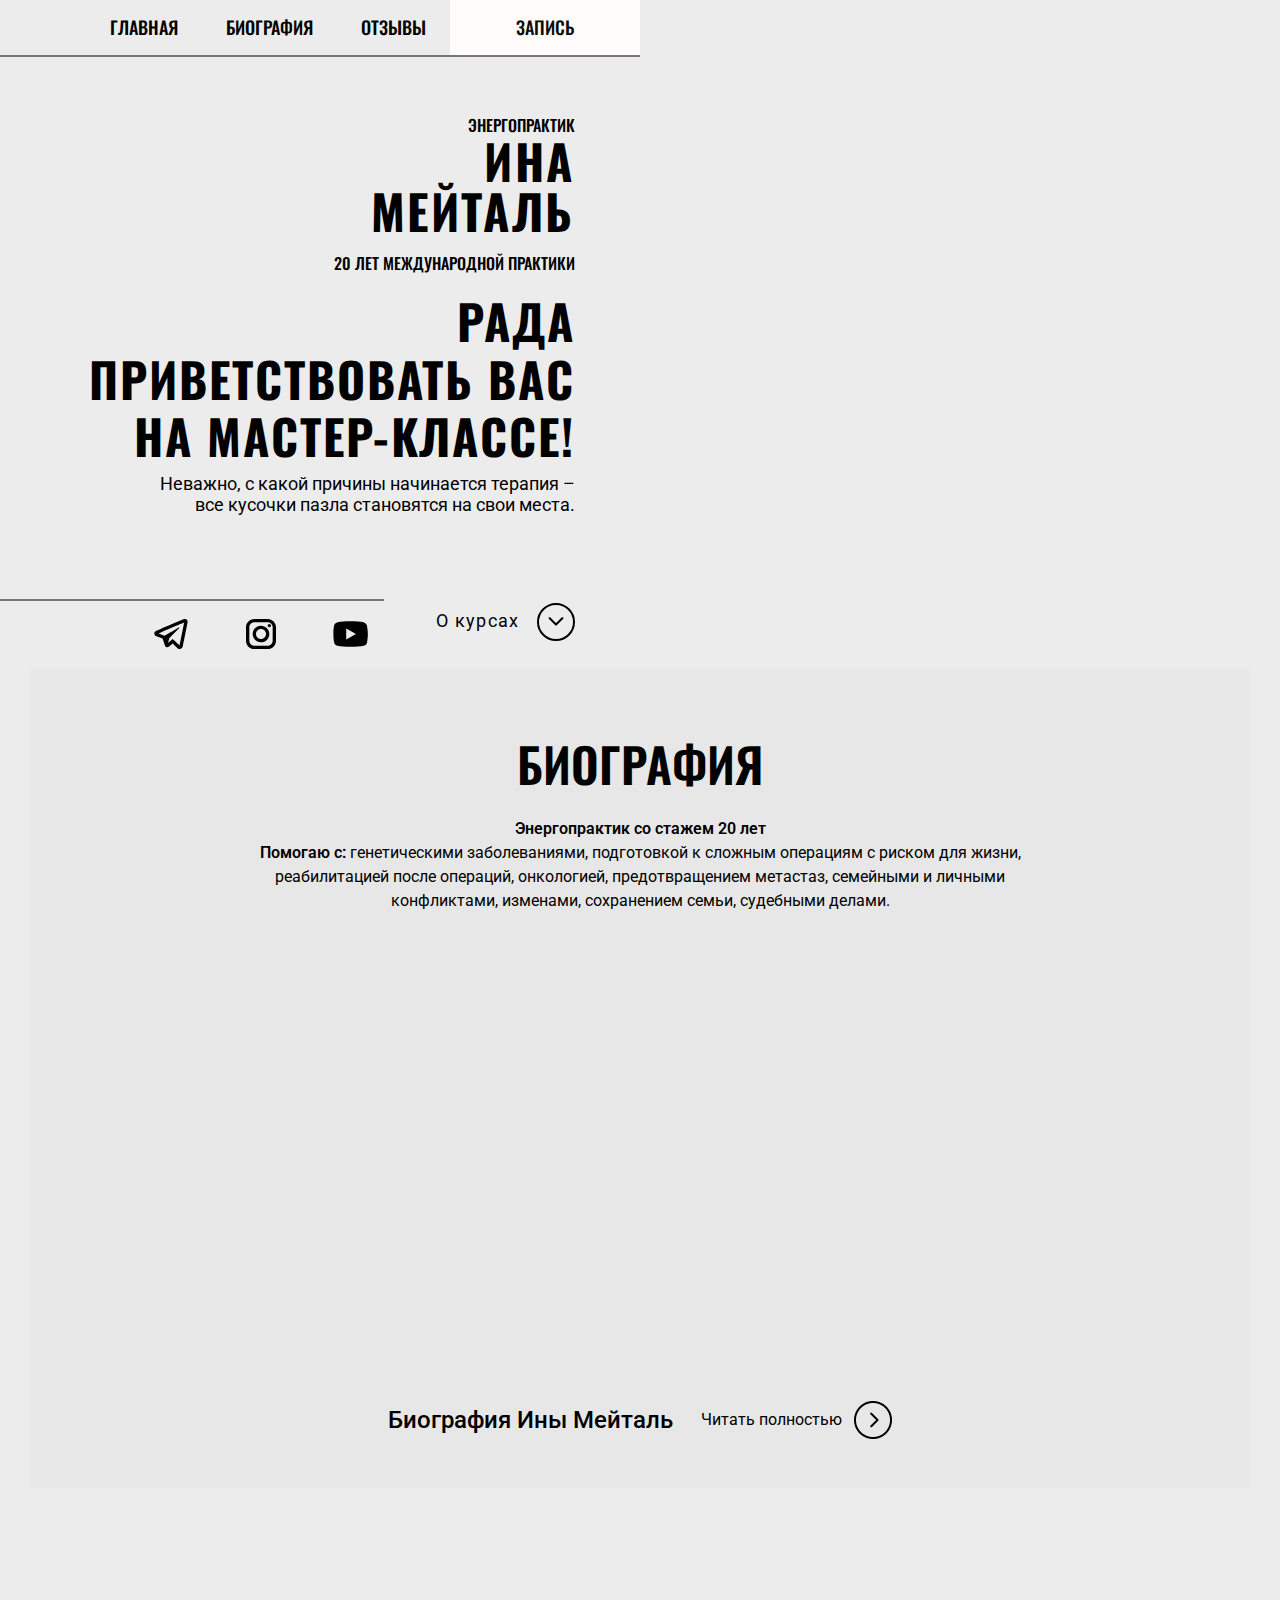
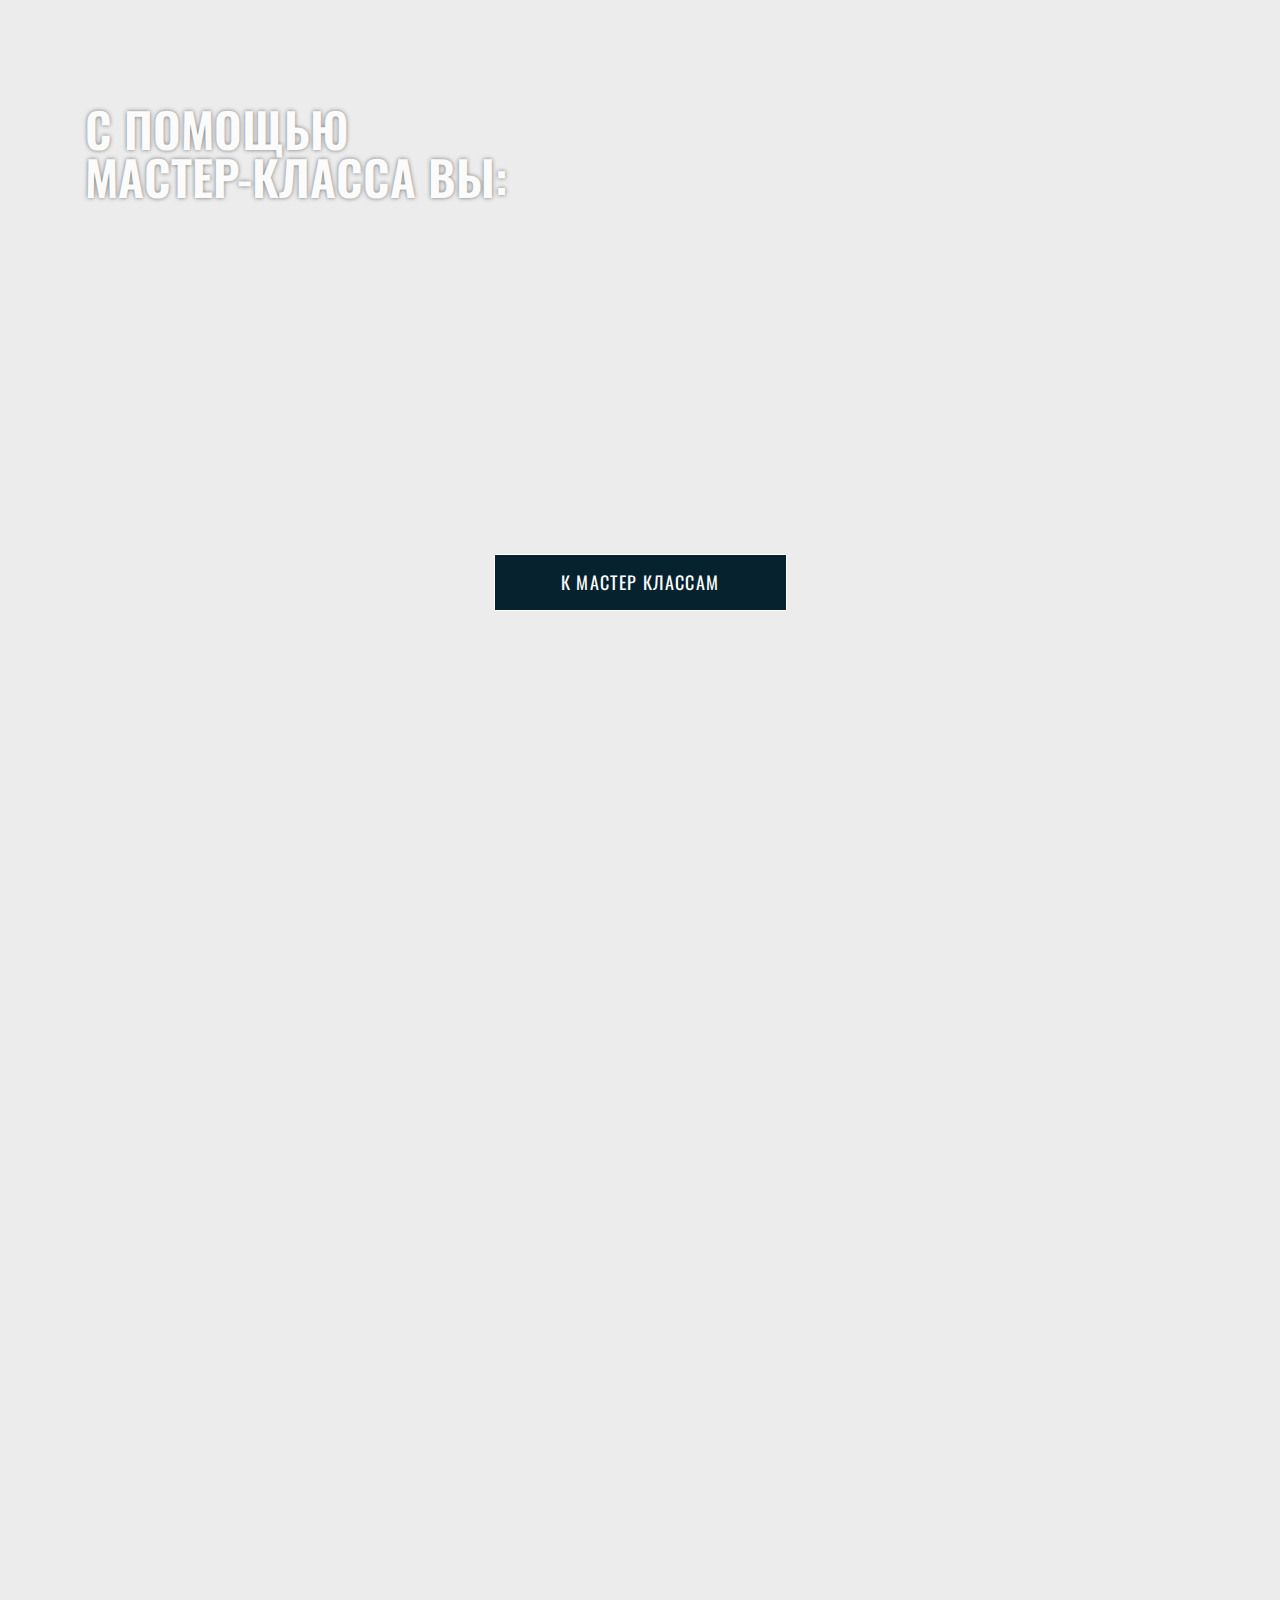
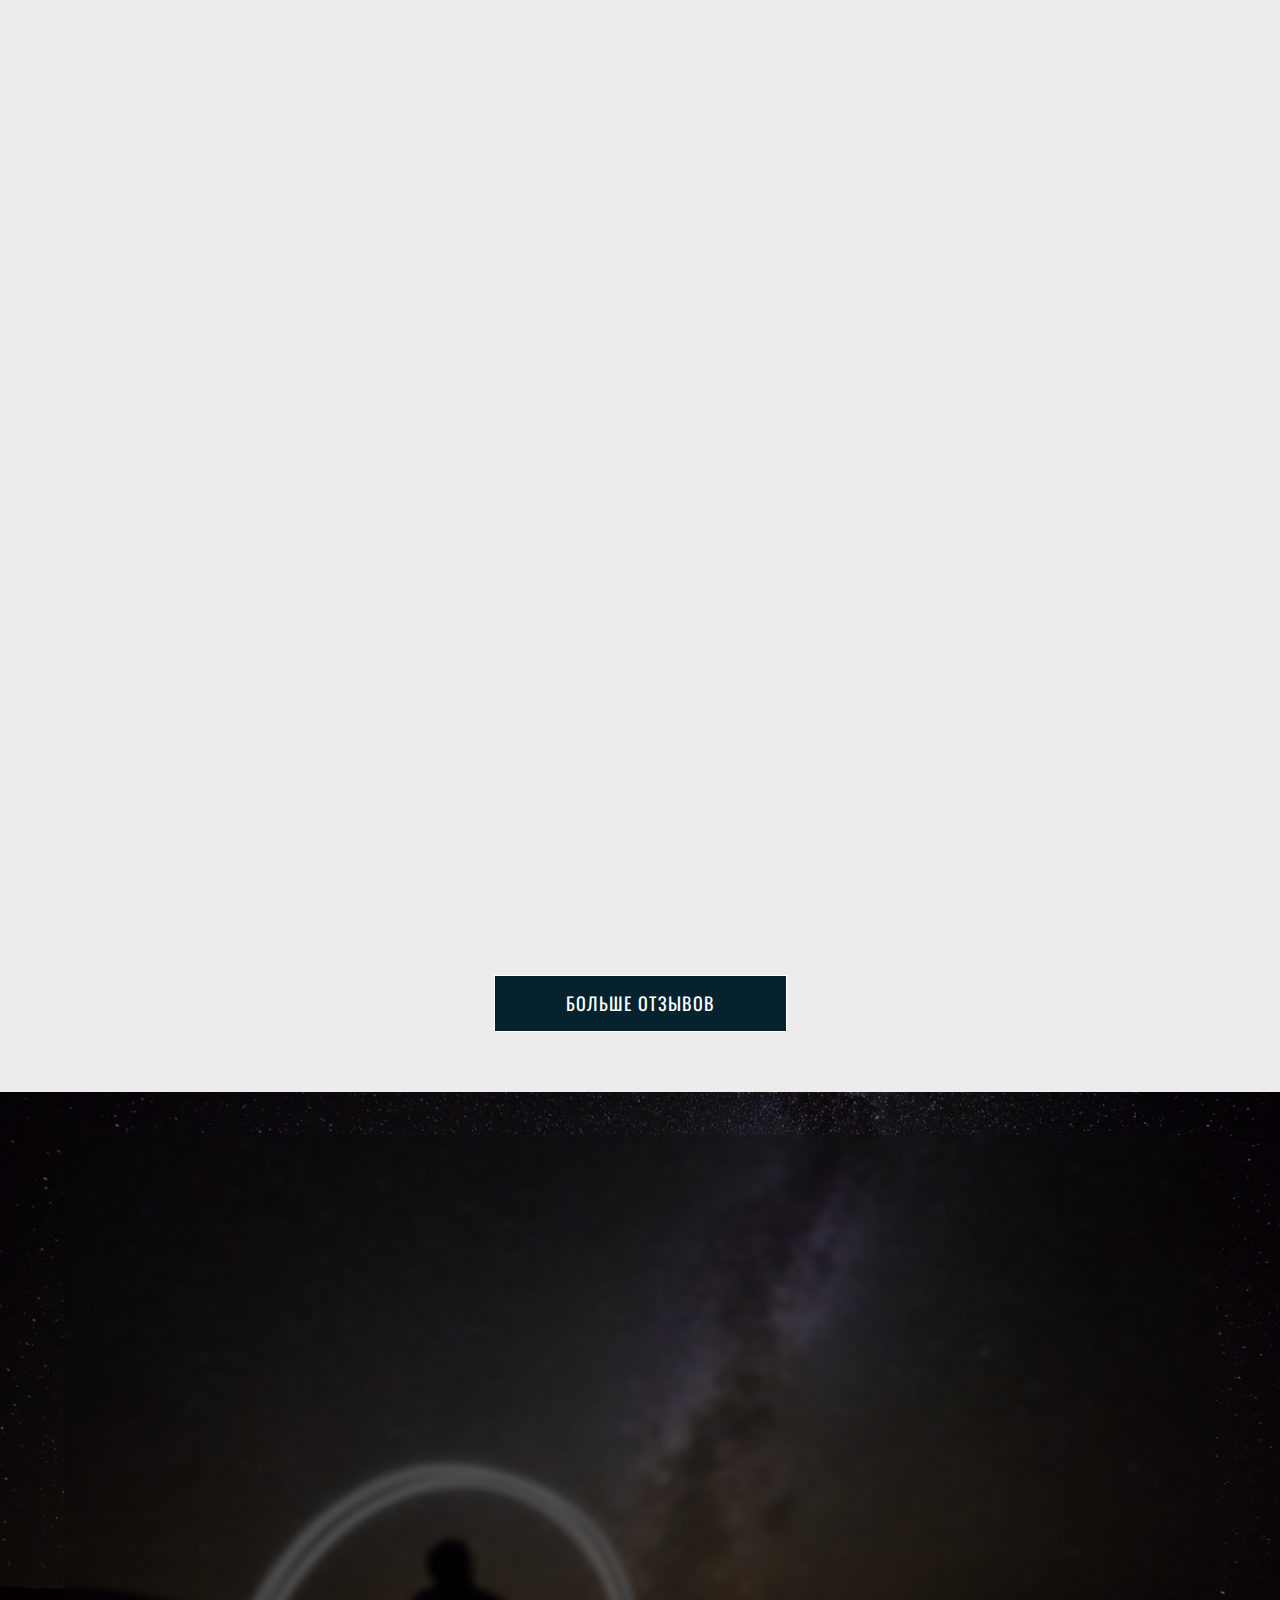
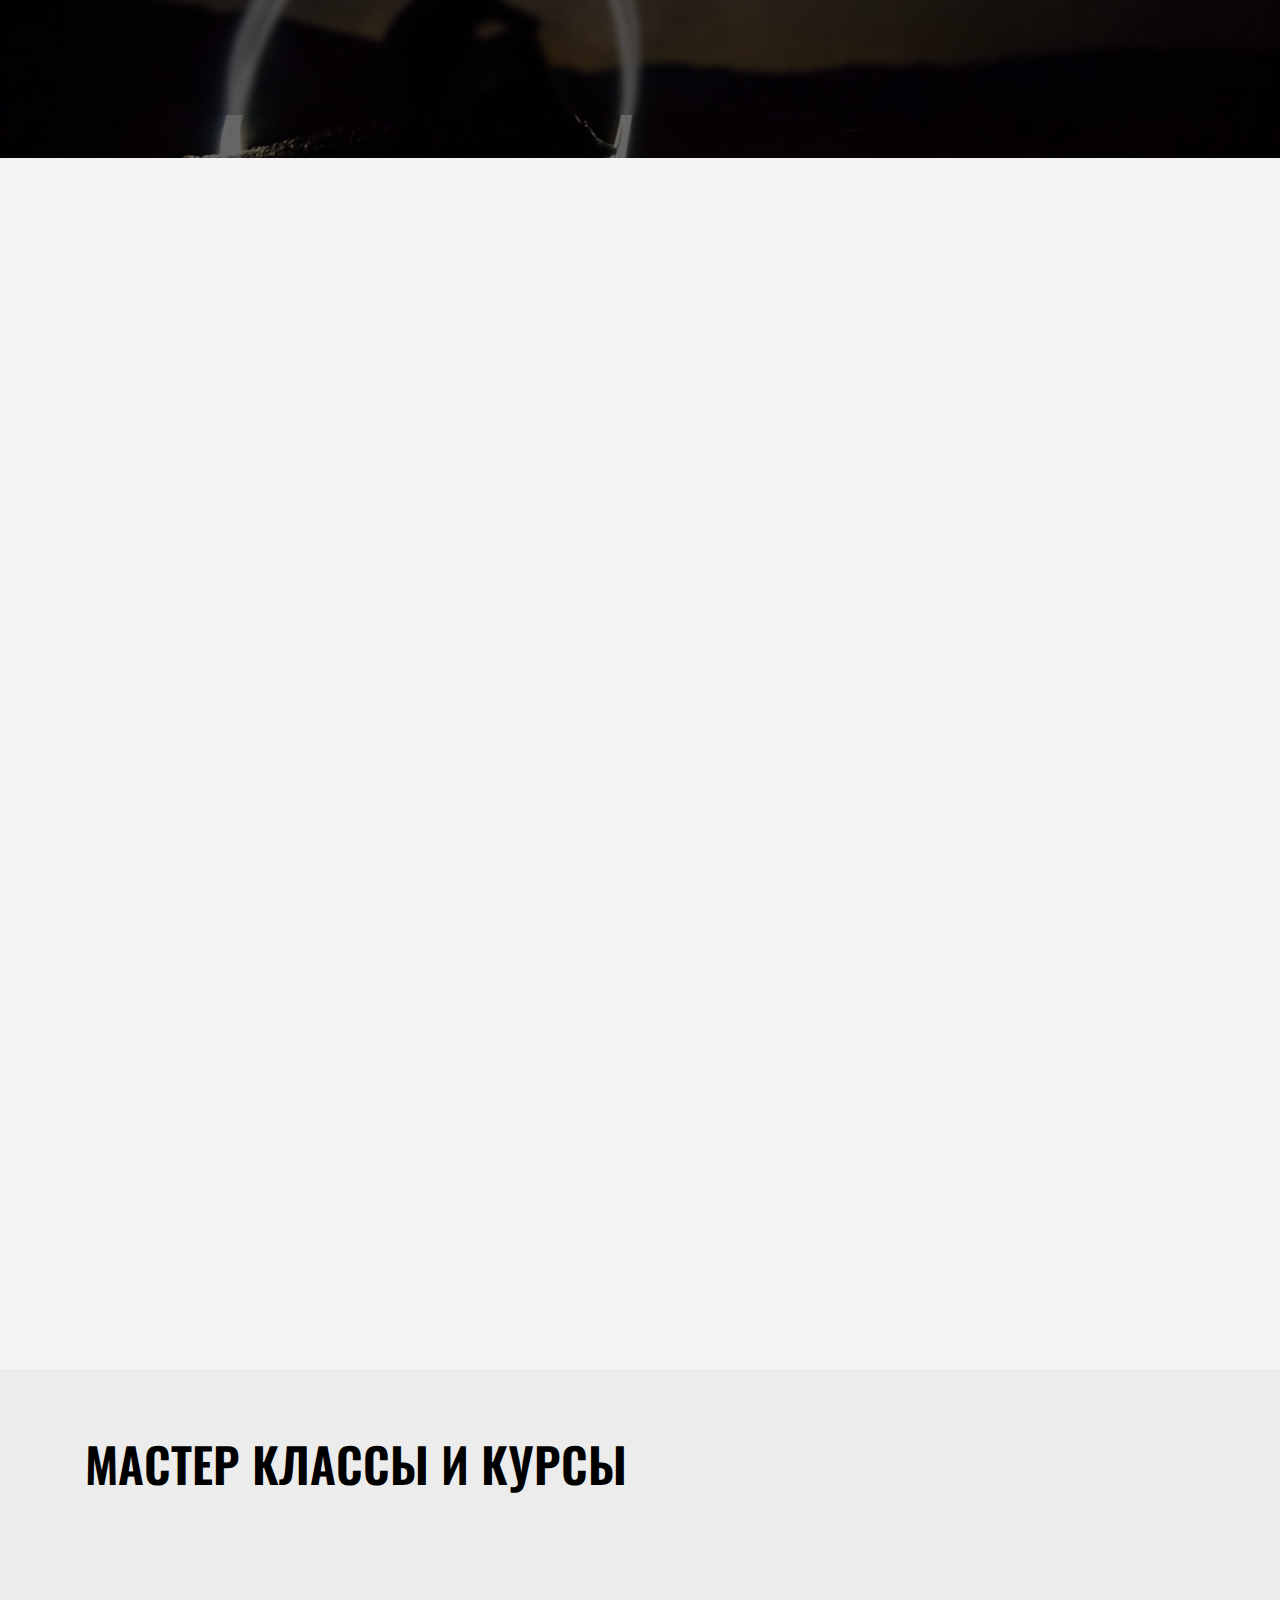
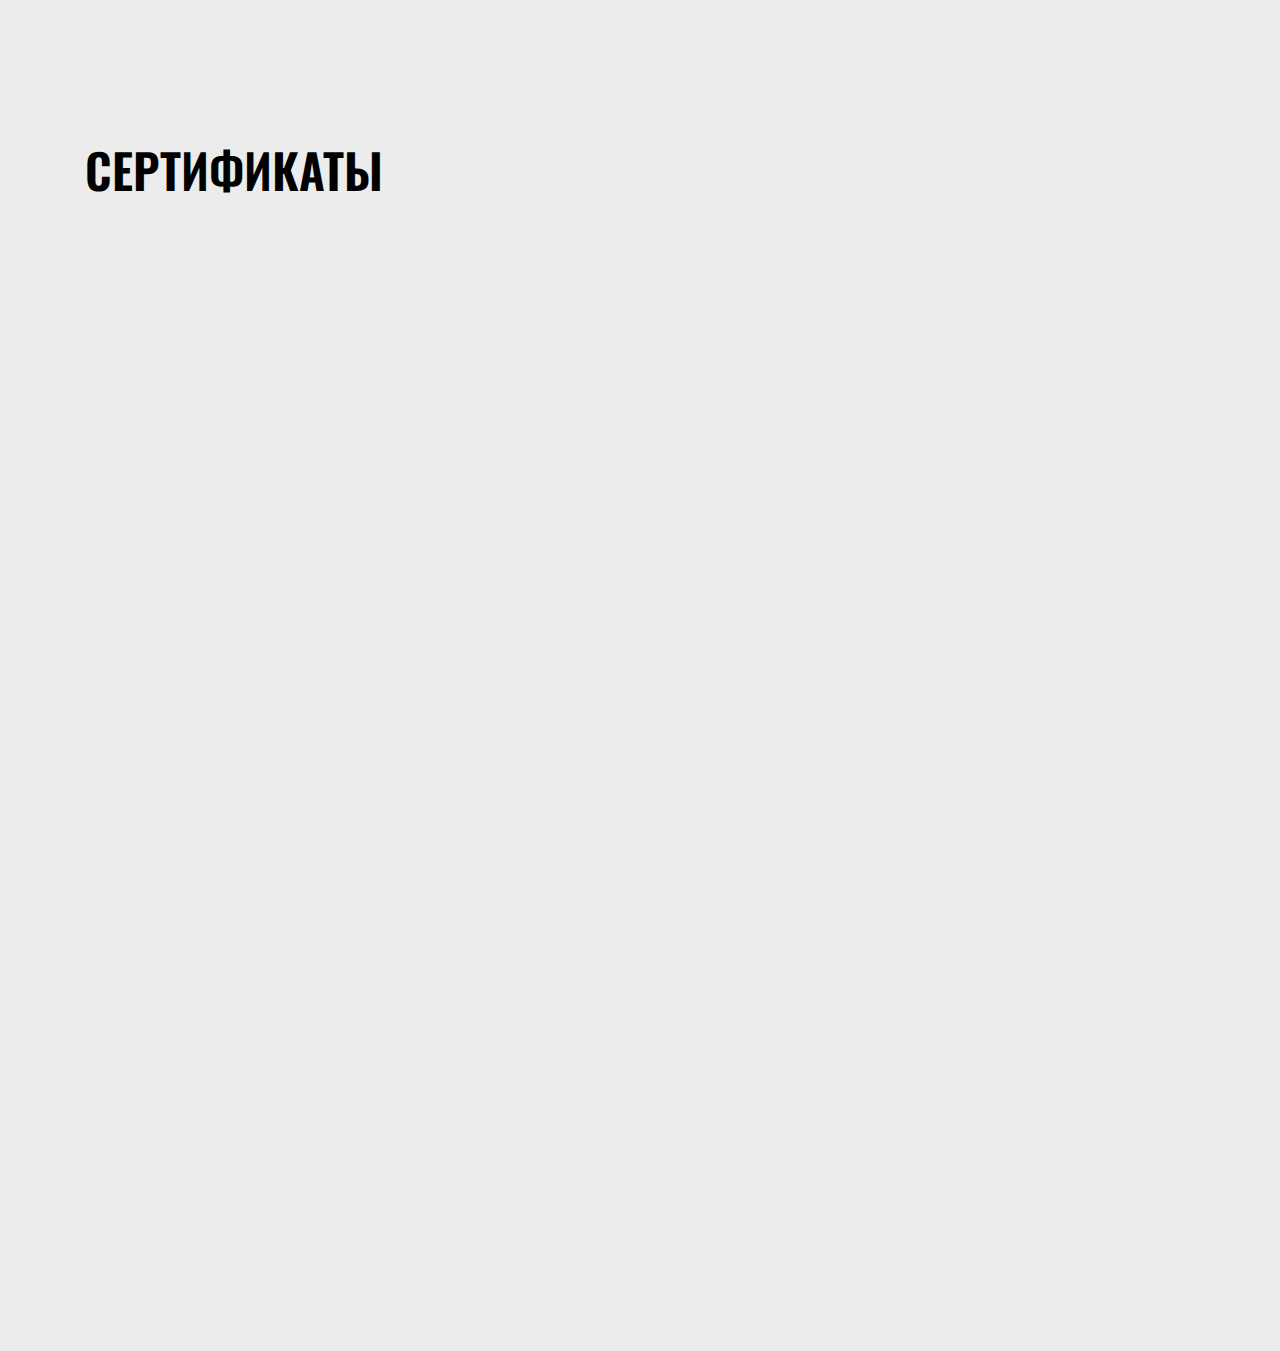
==== commit 0820a5cd: "Add files via upload" ====
--- a/index.html
+++ b/index.html
@@ -10,22 +10,43 @@
 	<!-- libs css-->
 	<link rel="stylesheet" href="css/libs.min.css">
 	<!-- main css -->
+	<link rel="stylesheet" href="https://cdn.jsdelivr.net/npm/@fancyapps/ui/dist/fancybox.css" />
 	<link rel="stylesheet" href="css/main.css">
 </head>
 <body>
-<img src="img/header-bg.png" alt="" class="header-bg">
+<img src="img/header-bg.png" alt="" class="header-bg pc-tru">
+<img src="img/header-tablet.png" alt="" class="header-bg tablet-true">
+<img src="img/header-mobile.png" alt="" class="header-bg mob-true">
 <header class="header" id="header">
+	<div class="mobile-menu mob-true">
+		<img src="img/close.png" alt="" class="mobile-menu-close">
+		<ul class="footer-list">
+			<li class="footer-list__item">
+				<a class="footer-list__item_link scroll-btn" href="#header">Главная</a>
+			</li>
+			<li class="footer-list__item">
+				<a class="footer-list__item_link" href="biography.html">Биография</a>
+			</li>
+			<li class="footer-list__item">
+				<a class="footer-list__item_link scroll-btn" href="#result">Отзывы</a>
+			</li>
+			<li class="footer-list__item">
+				<a class="footer-list__item_link footer-list__item_link_btn" href="">Запись</a>
+			</li>
+		</ul>
+	</div>
 	<nav class="header-nav wow fadeInLeft">
+		<img src="img/menu.png" alt="" class="mobile-menu-button mob-true">
 		<div class="container">
 			<ul class="header-list">
 				<li class="header-list__item">
 					<a class="scroll-btn" href="#header">Главная</a>
 				</li>
 				<li class="header-list__item">
-					<a class="scroll-btn" href="#biography">Биография</a>
+					<a class="" href="biography.html">Биография</a>
 				</li>
 				<li class="header-list__item">
-					<a class="scroll-btn" href="#services">О курсах</a>
+					<a class="scroll-btn" href="#result">Отзывы</a>
 				</li>
 				<li class="header-list__item ">
 					<a href="" class="body-btn">Запись</a>
@@ -51,15 +72,15 @@
 				Неважно, с какой причины начинается терапия – <br>
 				все кусочки пазла становятся на свои места.
 			</p>
-			<a href="#biography" class="scroll-btn header-content__more">
-				Подробнее
+			<a href="#services" class="scroll-btn header-content__more">
+				О курсах
 				<span class="content__more_arrow">
 					<img src="img/arrow-bottom.png" alt="">
 				</span>
 			</a>
 		</div>
 	</div>
-	<div class="header-bottom wow fadeInLeft">
+	<div class="header-bottom">
 		<a href="#" class="contacts-soc__item">
 			<svg width="40" height="40" viewBox="0 0 40 40" fill="none" xmlns="http://www.w3.org/2000/svg">
 			<path d="M34.2871 5.01923C33.7332 4.96047 33.131 5.04699 32.526 5.28615C31.776 5.58115 20.024 10.5247 9.06901 15.1364L5.44922 16.6599C4.04755 17.2282 3.33984 18.1525 3.33984 19.3975C3.33984 20.2691 3.70875 21.4515 5.46875 22.1481L11.5788 24.596C12.1071 26.181 13.3342 29.8612 13.6426 30.8395C13.8259 31.4195 14.289 32.8807 15.459 33.2223C15.699 33.304 15.9494 33.3461 16.2044 33.346C16.9428 33.346 17.4744 33.0024 17.7344 32.8024L21.6178 29.5179L26.3346 33.8799C26.5163 34.0649 27.4779 34.9997 28.7695 34.9997C30.3812 34.9997 31.6037 33.6581 31.8587 32.3597C31.9971 31.6481 36.5462 8.81146 36.5462 8.8148C36.9546 6.98313 36.2204 6.03295 35.7487 5.62795C35.3445 5.28212 34.8411 5.07798 34.2871 5.01923ZM33.1836 8.61949C32.5553 11.7695 29.13 28.9634 28.61 31.4418L21.7155 25.0648L17.0378 29.0264L18.3333 23.958C18.3333 23.958 27.2709 14.9111 27.8092 14.3845C28.2426 13.9628 28.3333 13.815 28.3333 13.6683C28.3333 13.4733 28.233 13.333 28.0013 13.333C27.793 13.333 27.51 13.5327 27.36 13.626C25.4544 14.814 17.3402 19.4368 13.3464 21.7087L7.55208 19.3942L10.3646 18.2126C17.5296 15.1959 30.2903 9.82282 33.1836 8.61949Z" fill="#666666"/>
@@ -84,12 +105,14 @@
 				Биография
 			</h2>
 			<p class="biography-text wow fadeInUp">
-				<strong>Целитель-энергопрактик со стажем 20 лет</strong> <br>
+				<strong>Энергопрактик со стажем 20 лет</strong> <br>
 				<strong>Помогаю с:</strong> генетическими заболеваниями, подготовкой к сложным 
 				операциям с риском для жизни, реабилитацией после операций, онкологией, предотвращением метастаз, семейными и личными конфликтами, изменами, сохранением семьи, судебными делами.
 			</p>
 			<div class="biography-about">
-				<img src="img/bio-img.png" alt="" class="biography-about__left wow fadeInLeft">
+				<img src="img/bio-img.png" alt="" class="biography-about__left wow pc-tru fadeInLeft">
+				<img src="img/about-580.png" alt="" class="biography-about__left wow midlee-img fadeInLeft">
+				<img src="img/bio.png" alt="" class="biography-about__left wow tablet-true fadeInLeft">
 				<div class="biography-about-text wow fadeInRight">
 					<ul class="biography-list">
 						<li class="biography-list__item">
@@ -114,20 +137,14 @@
 					</ul>
 				</div>
 			</div>
-			<div class="biography-tablet ">
-				<div class="biography-tablet-left wow fadeInLeft">
-					<img src="img/tablet.png" alt="" class="biography-tablet__img">
-				</div>
-				<div class="biography-tablet-right wow fadeInRight">
-					<h3 class="biography-tablet__title">
-						Когда-то я сама была в трудной ситуации, не могла найти гармонию с собой, своим телом и семьей, но именно это вывело меня на верный путь.  
-					</h3>
-					<p class="biography-tablet__text">
-						С 2001 года мне доверились более 10 000 клиентов, с которыми мы провели свыше 50 000 часов терапии. 
-						Я работаю лично и на расстоянии, через членов семьи, через пространство. 
-						Вы можете не только прийти на мастер-классы и марафоны, но и получить индивидуальную программу. Я проведу вас через трудный период, учитывая все особенности вашей проблемы.
-					</p>
-				</div>
+			<div class="biography-bottom">
+				<span class="biography-bottom__title">
+					Биография Ины Мейталь
+				</span>
+				<a href="biography.html" class="biography-bottom__btn">
+					Читать полностью
+					<img src="img/arrow-r.png" alt="">
+				</a>
 			</div>
 		</div>
 	</div>
@@ -190,6 +207,11 @@
 			</div>
 		</div>
 	</div>
+	<div class="master__bottom">
+		<a href="#services" class="scroll-btn curs-btn">
+			 к мастер классам
+		</a>
+	</div>
 </section>
 <section class="you">
 	<div class="container">
@@ -197,74 +219,99 @@
 			Какой вы ?
 		</div>
 		<div class="you-row">
-			<div class="you-block wow fadeInUp" data-wow-delay="0.3s">
-				<img src="img/you-bg (1).png" alt="" class="you-block__img">
+			<div class="you-block you-block-1 wow fadeInUp" data-wow-delay="0.3s">
+				<img src="img/you-bg (1).png" alt="" class="you-block__img you-block-pc">
+				<img src="img/bl-mob (1).png" alt="" class="you-block__img you-block-tb">
 				<div class="you-block-rev">
 					<span class="you-block__number">
 						A
 					</span>
-					<h3 class="you-block__title">
-						Верю и пробую
-					</h3>
-					<p class="you-block__text">
-						Профилактика и предотвращение. Открыт ко всему, все работает, исцеление наступает в свой срок.
-					</p>
-				</div>
-			</div>
-			<div class="you-block wow fadeInUp" data-wow-delay="0.6s">
-				<img src="img/you-bg (2).png" alt="" class="you-block__img">
+					<div class="you-block-wrap">
+						<div class="you-block__title__wrap">
+							<h3 class="you-block__title">
+								Верю и пробую
+							</h3>
+						</div>
+						
+						<p class="you-block__text">
+							Профилактика и предотвращение. Открыт ко всему, все работает, исцеление наступает в свой срок.
+						</p>
+					</div>
+				</div>
+			</div>
+			<div class="you-block you-block-2 wow fadeInUp" data-wow-delay="0.6s">
+				<img src="img/you-bg (2).png" alt="" class="you-block__img you-block-pc">
+				<img src="img/bl-mob (2).png" alt="" class="you-block__img you-block-tb">
 				<div class="you-block-rev">
 					<span class="you-block__number">
 						B
 					</span>
-					<h3 class="you-block__title">
-						Не верю, <br>
-						но попробую
-					</h3>
-					<p class="you-block__text">
-						Пришел через сарафанное радио. <br>
-						«Да, мне помогает, но терапия странная».
-					</p>
-				</div>
-			</div>
-			<div class="you-block wow fadeInUp" data-wow-delay="0.9s">
-				<img src="img/you-bg (3).png" alt="" class="you-block__img">
+					<div class="you-block-wrap">
+						<div class="you-block__title__wrap">
+							<h3 class="you-block__title">
+								Не верю, <br>
+								но попробую
+							</h3>
+						</div>
+						<p class="you-block__text">
+							Пришел через сарафанное радио. <br>
+							«Да, мне помогает, но терапия странная».
+						</p>
+					</div>
+				</div>
+			</div>
+			<div class="you-block you-block-3 wow fadeInUp" data-wow-delay="0.9s">
+				<img src="img/you-bg (3).png" alt="" class="you-block__img you-block-pc">
+				<img src="img/bl-mob (3).png" alt="" class="you-block__img you-block-tb">
 				<div class="you-block-rev">
 					<span class="you-block__number">
 						C
 					</span>
-					<h3 class="you-block__title">
-						На грани отчаяния
-					</h3>
-					<p class="you-block__text">
-						Уже пробовал все, но ничего не помогает. Имеются нарушения, причину которых не удается найти.
-					</p>
-				</div>
-			</div>
-			<div class="you-block wow fadeInUp" data-wow-delay="1.2s">
-				<img src="img/you-bg (4).png" alt="" class="you-block__img">
+					<div class="you-block-wrap">
+						<div class="you-block__title__wrap">
+							<h3 class="you-block__title">
+								На грани отчаяния
+							</h3>
+						</div>
+						<p class="you-block__text">
+							Уже пробовал все, но ничего не помогает. Имеются нарушения, причину которых не удается найти.
+						</p>
+					</div>
+				</div>
+			</div>
+			<div class="you-block you-block-4 wow fadeInUp" data-wow-delay="1.2s">
+				<img src="img/you-bg (4).png" alt="" class="you-block__img you-block-pc">
+				<img src="img/bl-mob (4).png" alt="" class="you-block__img you-block-tb">
 				<div class="you-block-rev">
 					<span class="you-block__number">
 						D
 					</span>
-					<h3 class="you-block__title">
-						Одной ногой в могиле
-					</h3>
-					<p class="you-block__text">
-						Есть тяжелые  заболевания и наследственные особенности, такие как онкология, аллергии, экзема. Были инсульты, инфаркты или попытки суицида.
-					</p>
+					<div class="you-block-wrap">
+						<div class="you-block__title__wrap">
+							<h3 class="you-block__title">
+								Одной ногой в могиле
+							</h3>
+						</div>
+						<p class="you-block__text">
+							Есть тяжелые  заболевания и наследственные особенности, такие как онкология, аллергии, экзема. Были инсульты, инфаркты или попытки суицида.
+						</p>
+					</div>
 				</div>
 			</div>
 		</div>
 		<div class="you-bottom wow fadeInUp">
-			Если вы B или С и тем более D, я предлагаю вам ознакомиться<br> с  результатами и отзывами моих клиентов! 
-		</div>
-	</div>
-</section>
-<section class="result">
+			<p>Если вы B или С и тем более D, я предлагаю вам ознакомиться<br> с  результатами и отзывами моих клиентов! </p>
+
+			<a href="#services" class="curs-btn scroll-btn">
+				 к мастер классам
+			</a>
+		</div>
+	</div>
+</section>
+<section class="result" id="result">
 	<div class="container">
 		<div class="section-title section-title__left wow fadeInLeft">
-			Результаты
+			Отзывы
 		</div>
 	</div>
 	<div class="result-wrapper">
@@ -335,6 +382,9 @@
 			</div>
 		</div>
 	</div>
+	<a href="reviews-inna.html" class="curs-btn">
+		больше отзывов
+	</a>
 </section>
 <section class="advantage">
 	<img src="img/advantage-bg.png" alt="" class="advantage-bg">
@@ -370,34 +420,45 @@
 			</p>
 		</div>
 		<div class="vitaly-right wow fadeInRight">
-			<img src="img/vitaliu.png" alt="">
+			<img class="pc-tru" src="img/vitaliu.png" alt="">
+			<img class="tablet-true" src="img/vitaliu-tb.png" alt="">
+			<img src="img/vitalia-mobile.png" alt="" class="mob-true">
 		</div>
 	</div>
 </section>
 <section class="feedback">
 	<div class="container">
 		<h2 class="section-title wow fadeInUp">
-			Обратная связь
+			Отзывы
 		</h2>
 		<p class="feedback__text wow fadeInUp">
-			1) Виталий сделал мне астрологическую карту, указав дату и место рождения. Другой астролог сделал мне западную астрологическую карту, которая была информативной, но у меня все равно осталось много вопросов. Виталий написал мне гораздо более подробную информацию и прояснил многие моменты в моей жизни. Он также дал мне инструменты для решения моих проблем. Благодаря ему я понимаю, что моя жизнь идет своим чередом, но также есть возможность уравновесить некоторые аспекты, которые меня не устраивали.
+			Виталий сделал мне астрологическую карту по ведической астрологии. Для этого я дала ему 
+			свою дату и место рождения. Другой астролог сделал мне западную астрологическую карту, 
+			что было хорошо, но у меня оставалось много вопросов. Виталий написал мне гораздо более 
+			подробную информацию и прояснил многие сомнения относительно того, почему моя жизнь 
+			идет и продолжается как есть. Он также дал мне инструменты для решения моих проблем. 
+			Благодаря ему я понимаю, что моя жизнь идет своим чередом, но также есть возможность 
+			уравновесить некоторые аспекты, которые меня не устраивали 
 			<br>
 			<br>
-			2) Читая свою карту рождения, я смогла ясно увидеть некоторые аспекты своей личности, и это помогло мне лучше понять себя.
+			<strong>Перевод с Испанского</strong> <br>
+			Патрисия. 44 года, Кордоба, Испания
 			<br>
 			<br>
-			3) Я попросила свою натальную карту, и результат оказался оптимальным. Я очень довольна расшифровкой карты, смогла многое понять о себе. Настолько, что я попросила карту рождения для моего трехлетнего внука, чтобы получить дополнительную информацию о ребенке. Я уверена, что такая карта послужит его родителям небольшой инструкцией по его воспитанию, раскрытию возможностей и способам лечения. Карту можно рассматривать как хорошее руководство для личности этого нового человека и, таким образом, пролить на нее немного света вместо того, чтобы идти по темноте и обнаруживать проблемы, когда уже слишком поздно.
+			<br>
+			 Читая свою карту рождения, я смогла ясно увидеть некоторые аспекты своей личности, и это
+			помогло мне лучше понять себя. 
 			<br>
 			<br>
-			4) Астрологическая карта мне помогла и очень понравилась, я почувствовала, что мне близко то, что описывалось в разборе. Поблагодари своего сына за нее. Много поцелуев.
-			<br>
-			<br>
-			5) Виталий добрый день, благодарю за такую подробную информацию обо мне. Я не предполагал, что по дате, времени и месту рождения можно так четко сформулировать то, что заложено в личности человека, какие качества.
-			На сегодняшний день это очень значимая и ценная информация, которая поможет выбрать правильный путь в дальнейшей жизни, избежать бесполезных действий, не тратить на это время и энергию. Вы мне очень помогли разобраться во многих вопросах и в каком направлении двигаться дальше.
+			<strong>Перевод с Испанского</strong> <br>
+			Эстер, 28 лет, Барселона, Испания
 		</p>
 		<div class="feedback-bottom">
+			<a href="reviews-vitaly.html" class="feedback-bottom__btn wow fadeInUp">
+				Еще отзывы
+			</a>
 			<a href="#" class="body-btn wow fadeInUp">
-				Запись
+				Записаться
 			</a>
 		</div>
 	</div>
@@ -408,141 +469,146 @@
 			Мастер классы и курсы
 		</h2>
 	</div>
-	<div class="services-row">
-		<div class="services-left services-col">
-			<div class="services-block wow fadeInLeft">
-				<img src="img/Rectangle 3.png" alt="" class="services-block__img">
-				<div class="services-block-abc">
-					<h3 class="services-block__title">
-						Групповая или <br>
-						семейная <br> 
-						консультация <br>
-						 1,5 ч.
-					</h3>
-					<span class="services-block__price">
-						10 000 руб. | 85 евро
-					</span>
-					<p class="services-block__text">
-						Супруги, дети, родители, суицид,<br> беременность, финансы, бизнес, <br>
-						партнеры, конфликты. <br>
-						Экспертиза, диагностика, 
-						терапия,<br> разработка <br>
-						индивидуального плана работы<br> при необходимости. <br>
-						В зависимости от ситуации. Как 
-						правило <br> – среднесрочная и
-						долгосрочная. <br>
-					</p>
-				</div>
-				<a href="#" class="body-btn">
-					Запись
-				</a>
-			</div>
-		</div>
-		<div class="services-center services-col">
+	<div class="container">
+		<div class="services-row">
 			<div class="services-block wow fadeInUp">
-				<img src="img/Rectangle 7.png" alt="" class="services-block__img">
-				<div class="services-block-abc">
-					<h3 class="services-block__title">
-						Курс
-					</h3>
-					<span class="services-block__price">
-						от 125 евро
-					</span>
-					<span class="services-block__date">
-						от 3 до 30 дней
-					</span>
-					<p class="services-block__text">
-						Нумерология.
-						Самоисцеление.
-						Управление эмоциями. <br>
-						Конфликты.
-					</p>
-				</div>
-				<a href="#" class="body-btn">
-					Запись
-				</a>
+				<div class="services-block-img__wrapper">
+					<img src="img/master/master-1 (2).png" alt="" class="services-block__img services-block__pc">
+				</div>	
+				<div class="services-block-wrp">
+					<div class="services-block-abc">
+						<h3 class="services-block__title">
+							Личная и семейная терапия
+						</h3>
+						<span class="services-block__price">
+							10 000 руб. | 85 евро
+						</span>
+						<p class="services-block__text">
+							Супруги, дети, родители, суицид, беременность, финансы, бизнес, партнеры,<br>  конфликты. 
+							Экспертиза, диагностика,  <br>
+							терапия, разработка  <br>
+							индивидуального плана работы при необходимости. <br>
+							В зависимости от ситуации. Как  <br>
+							правило – среднесрочная и <br>
+							долгосрочная.
+
+						</p>
+					</div>
+					<div class="services-block-btns">
+						<a href="#" class="body-btn">
+							Записаться
+						</a>
+						<a href="class.html" class="services-block-btns_pdrn">
+							Подробнее
+						</a>
+					</div>
+				</div>
 			</div>
 			<div class="services-block wow fadeInUp">
-				<img src="img/Rectangle 6.png" alt="" class="services-block__img">
-				<div class="services-block-abc">
-					<h3 class="services-block__title">
-						Марафон
-					</h3>
-					<span class="services-block__price">
-						от 200 евро
-					</span>
-					<p class="services-block__text">
-						Закон «Зеркало».
-						Работа с подсознанием.
-					</p>
-				</div>
-				<a href="#" class="body-btn">
-					Запись
-				</a>
+				<div class="services-block-img__wrapper">
+					<img src="img/master/master-1 (1).png" alt="" class="services-block__img services-block__pc">
+				</div>	
+				<div class="services-block-wrp">
+					<div class="services-block-abc">
+						<h3 class="services-block__title">
+							Медитативная практика, личная или для <br>
+							 помощи близкому человеку
+						</h3>
+						<span class="services-block__price">
+							от 125 евро <span class="services-block__price__time">от 3 до 30 дней</span>
+						</span>
+						<p class="services-block__text">
+							Уникальная авторская методика Ины Мейталь. Не нужно ничего представлять <br>
+							или воображать. Это аудио-практика, которая записывается по личной просьбе  <br>
+							с целью проработки любой проблемы. Работа проводится с причиной проблемы. Можно  <br>проходить практику ежедневно или по желанию. Запись несет в себе энергию, которая  <br>запускает положительную трансформацию.
+						</p>
+					</div>
+					<div class="services-block-btns">
+						<a href="#" class="body-btn">
+							Записаться
+						</a>
+						<a href="class.html" class="services-block-btns_pdrn">
+							Подробнее
+						</a>
+					</div>
+				</div>
 			</div>
 			<div class="services-block wow fadeInUp">
-				<img src="img/Rectangle 4.png" alt="" class="services-block__img">
-				<div class="services-block-abc">
-					<h3 class="services-block__title">
-						Вебинар <br>
-						с проработкой 2 ч.
-					</h3>
-					<span class="services-block__price">
-						от 30 евро
-					</span>
-					<p class="services-block__text">
-						Много разных тем.
-					</p>
-				</div>
-				<a href="#" class="body-btn">
-					Запись
-				</a>
-			</div>
-		</div>
-		<div class="services-right services-col">
-			<div class="services-block wow fadeInRight">
-				<img src="img/Rectangle 2.png" alt="" class="services-block__img">
-				<div class="services-block-abc">
-					<h3 class="services-block__title">
-						Консультация 1,5 ч.
-					</h3>
-					<span class="services-block__price">
-						7 000 руб. | 85 евро
-					</span>
-					<p class="services-block__text">
-						Экспертиза, диагностика, терапия, разработка 
-						индивидуального плана
-						работы при необходимости.
-						Многие получают результат после одной терапии.
-					</p>
-				</div>
-				<a href="#" class="body-btn">
-					Запись
-				</a>
-			</div>
-			<div class="services-block wow fadeInRight">
-				<img src="img/Rectangle 5.png" alt="" class="services-block__img">
-				<div class="services-block-abc">
-					<h3 class="services-block__title">
-						Долгосрочный <br>
-						коучинг
-					</h3>
-					<span class="services-block__price">
-						* Энерготерапия включена <br>
-						84 000 руб. | 988 евро <br>
-						от 3 дней | 12 терапий
-					</span>
-					<p class="services-block__text">
-						Экспертиза, диагностика, терапия.
-						Разработка индивидуального плана работы при необходимости.
-						Сложные, глубокие, 
-						травматичные ситуации.
-					</p>
-				</div>
-				<a href="#" class="body-btn">
-					Запись
-				</a>
-			</div>
+				<div class="services-block-img__wrapper">
+					<img src="img/master/master-1 (3).png" alt="" class="services-block__img services-block__pc">
+				</div>	
+				<div class="services-block-wrp">
+					<div class="services-block-abc">
+						<h3 class="services-block__title">
+							Энергокоучинг
+						</h3>
+						<span class="services-block__price">
+							7 000 руб. | 85 евро
+						</span>
+						<p class="services-block__text">
+							Работа с проблемами и стрессом в любой сфере: <br>
+							- предназначение; <br>
+							- финансы и карьера; <br>
+							- отношения и эмоции. 
+						</p>
+					</div>
+					<div class="services-block-btns">
+						<a href="#" class="body-btn">
+							Записаться
+						</a>
+						<a href="class.html" class="services-block-btns_pdrn">
+							Подробнее
+						</a>
+					</div>
+				</div>
+			</div>
+			<div class="services-block wow fadeInUp">
+				<div class="services-block-img__wrapper">
+					<img src="img/master/master-1 (4).png" alt="" class="services-block__img services-block__pc">
+				</div>	
+				<div class="services-block-wrp">
+					<div class="services-block-abc">
+						<h3 class="services-block__title">
+							Курс «Эмоциональный спецназ»
+						</h3>
+						<span class="services-block__price">
+							7 000 руб. | 85 евро
+						</span>
+						<p class="services-block__text">
+							Ежемесячный курс, работающий с подсознанием человека. Его основа – методика,  <br>разработанная Иной Мейталь по просьбе клиентов. Помогает решить любую проблему на  <br>физическом и эмоциональном уровнях, повышает качество жизни во всех аспектах. За  <br>несколько месяцев работы вы выйдете на абсолютно другой уровень жизни, если  <br>пожелаете. Работаем с первопричиной, записанной в подсознании. Метод абсолютно  <br>экологичный. Каждый прорабатывает свою проблему в своем ритме. <br>
+							Вас ждет: <br>
+							- доступ к практикам на неограниченное время; <br>
+							- практические знания по работе с любой сферой жизни на уровне подсознания; <br>
+							- общение с участниками курса; <br>
+							- решения для различных жизненных проблем; <br>
+							- проработка любого волнующего вас вопроса.
+						</p>
+					</div>
+					<div class="services-block-btns">
+						<a href="#" class="body-btn">
+							Записаться
+						</a>
+						<a href="class.html" class="services-block-btns_pdrn">
+							Подробнее
+						</a>
+					</div>
+				</div>
+			</div>
+		</div>
+	</div>
+</section>
+<section class="certificates">
+	<div class="container">
+		<h2 class="section-title section-title__left">
+			Сертификаты
+		</h2>
+		<div class="certificates-row">
+			<a href="img/sertificate/zoom/zom (3).png" data-fancybox="certificates"><img src="img/sertificate/serf (1).png" alt="" class="certificates__img wow fadeInUp"></a>
+			<a href="img/sertificate/zoom/zom (4).png" data-fancybox="certificates"><img src="img/sertificate/serf (2).png" alt="" class="certificates__img wow fadeInUp"></a>
+			<a href="img/sertificate/zoom/zom (5).png" data-fancybox="certificates"><img src="img/sertificate/serf (3).png" alt="" class="certificates__img wow fadeInUp"></a>
+			<a href="img/sertificate/zoom/zom (6).png" data-fancybox="certificates"><img src="img/sertificate/serf (4).png" alt="" class="certificates__img wow fadeInUp"></a>
+			<a href="img/sertificate/zoom/zom (1).png" data-fancybox="certificates"><img src="img/sertificate/serf (5).png" alt="" class="certificates__img wow fadeInUp"></a>
+			<a href="img/sertificate/zoom/zom (2).png" data-fancybox="certificates"><img src="img/sertificate/serf (6).png" alt="" class="certificates__img wow fadeInUp"></a>
 		</div>
 	</div>
 </section>
@@ -583,7 +649,7 @@
 					<span class="contacts-bottom__title">
 						Остались вопросы?
 					</span>
-					<a href="#" class="body-btn contacts-bottom__btn">
+					<a href="send.html" class="body-btn contacts-bottom__btn">
 						написать
 					</a>
 				</div>
@@ -598,10 +664,13 @@
 				<a class="footer-list__item_link scroll-btn" href="#header">Главная</a>
 			</li>
 			<li class="footer-list__item">
-				<a class="footer-list__item_link scroll-btn" href="#biography">Биография</a>
+				<a class="footer-list__item_link" href="biography.html">Биография</a>
 			</li>
 			<li class="footer-list__item">
 				<a class="footer-list__item_link scroll-btn" href="#services">О курсах</a>
+			</li>
+			<li class="footer-list__item">
+				<a class="footer-list__item_link scroll-btn" href="#result">отзывы</a>
 			</li>
 			<li class="footer-list__item">
 				<a class="footer-list__item_link footer-list__item_link_btn" href="">Запись</a>
@@ -611,6 +680,7 @@
 </footer>
 <!-- libs js -->
 <script src="js/libs.min.js"></script>
+<script src="https://cdn.jsdelivr.net/npm/@fancyapps/ui@4.0/dist/fancybox.umd.js"></script>
 <script src="js/common.js"></script>
 </body>
 
--- a/css/main.css
+++ b/css/main.css
@@ -5,7 +5,8 @@
   margin: 0 auto; }
 
 .header {
-  position: relative; }
+  position: relative;
+  margin-bottom: -30px; }
 
 .header-bg {
   position: absolute;
@@ -101,9 +102,16 @@
   padding-left: 24px;
   -webkit-transition: .2s all ease;
   -o-transition: .2s all ease;
-  transition: .2s all ease; }
+  transition: .2s all ease;
+  white-space: nowrap; }
   .header-list__item a:hover {
     color: #666666; }
+
+.header-list__item .body-btn:hover {
+  color: #FFFBFB; }
+
+.midlee-img {
+  display: none; }
 
 .biography {
   position: relative;
@@ -126,7 +134,7 @@
   margin-left: auto;
   margin-top: 18px; }
   .biography-text strong {
-    font-weight: 500; }
+    font-weight: 600; }
 
 .biography-about {
   display: -webkit-box;
@@ -135,7 +143,7 @@
   -webkit-box-align: center;
       -ms-flex-align: center;
           align-items: center;
-  padding-top: 68px; }
+  padding-top: 18px; }
 
 .biography-about-text {
   padding-left: 32px; }
@@ -187,7 +195,7 @@
     display: flex; }
 
 .master__title {
-  text-align: center;
+  text-align: left;
   font-family: Oswald;
   font-style: normal;
   font-weight: 600;
@@ -216,7 +224,7 @@
   font-family: Oswald;
   font-style: normal;
   font-weight: bold;
-  font-size: 24px;
+  font-size: 18px;
   line-height: 120%;
   text-transform: uppercase;
   color: #FBFBFB;
@@ -225,8 +233,7 @@
 .master-left {
   padding-right: 127px;
   padding-bottom: 101px;
-  margin-right: 30px;
-  border-bottom: 1px solid rgba(255, 255, 255, 0.5); }
+  margin-right: 30px; }
 
 .master-right__title {
   margin-bottom: 54px; }
@@ -241,7 +248,7 @@
 
 .master-block__number {
   font-weight: bold;
-  font-size: 96px;
+  font-size: 72px;
   line-height: 112px;
   text-align: right;
   letter-spacing: 0.15em;
@@ -252,24 +259,37 @@
   font-family: Oswald;
   font-style: normal;
   font-weight: bold;
-  font-size: 24px;
+  font-size: 18px;
   line-height: 120%;
   text-transform: uppercase;
   color: #FBFBFB;
   text-shadow: 0px 0px 4px rgba(0, 0, 0, 0.44); }
+  .master-block__text br {
+    display: none; }
 
 .you {
   background: #ECECEC;
   position: relative;
   z-index: 100;
-  padding-top: 77px; }
+  padding-top: 0; }
 
 .you-row {
-  padding-top: 65px;
-  padding-bottom: 88px;
+  padding-top: 25px;
+  padding-bottom: 52px;
   display: -webkit-box;
   display: -ms-flexbox;
   display: flex; }
+
+.result {
+  padding-bottom: 60px; }
+  .result .curs-btn {
+    margin-top: 30px; }
+
+body .advantage-block::after {
+  display: none; }
+
+body .advantage-block::before {
+  display: none; }
 
 .you-block {
   position: relative;
@@ -311,11 +331,20 @@
   font-style: normal;
   font-weight: 700;
   font-size: 250px;
-  line-height: 370px;
+  line-height: 350px;
   color: #FFFFFF;
   text-align: center;
   text-shadow: 0px 0px 4px rgba(0, 0, 0, 0.5); }
 
+.you-block__title__wrap {
+  height: 48px;
+  display: -webkit-box;
+  display: -ms-flexbox;
+  display: flex;
+  -webkit-box-align: center;
+      -ms-flex-align: center;
+          align-items: center; }
+
 .you-block__title {
   font-family: Oswald;
   font-style: normal;
@@ -326,6 +355,13 @@
   color: #FFEEEE;
   text-shadow: 0px 0px 4px rgba(0, 0, 0, 0.5);
   margin-top: -13px; }
+
+.you-bottom {
+  display: -webkit-box;
+  display: -ms-flexbox;
+  display: flex; }
+  .you-bottom p {
+    text-align: left; }
 
 .you-block__text {
   font-weight: 400;
@@ -367,13 +403,16 @@
   line-height: 130%;
   color: #000000; }
 
+.feedback .feedback-bottom .body-btn {
+  bottom: 0; }
+
 .advantage {
-  padding-top: 187px;
+  padding-top: 137px;
   padding-bottom: 172px;
   padding-right: 72px;
   padding-left: 72px;
   position: relative;
-  height: 806px;
+  height: 666px;
   -webkit-box-sizing: border-box;
           box-sizing: border-box;
   max-width: 1440px;
@@ -420,8 +459,8 @@
   line-height: 100%;
   text-transform: uppercase;
   color: #FFFBFB;
-  margin-bottom: 87px;
-  padding-left: 30px; }
+  margin-bottom: 57px;
+  padding-left: 0; }
 
 .advantage__text {
   max-width: 950px;
@@ -435,7 +474,7 @@
 
 .vitaly {
   padding-top: 61px;
-  padding-bottom: 70px;
+  padding-bottom: 10px;
   background: #F4F4F4; }
 
 .vitaly .container {
@@ -516,13 +555,60 @@
   display: -webkit-box;
   display: -ms-flexbox;
   display: flex;
-  -webkit-box-pack: end;
-      -ms-flex-pack: end;
-          justify-content: flex-end;
-  margin-bottom: -60px; }
+  -webkit-box-orient: vertical;
+  -webkit-box-direction: normal;
+      -ms-flex-direction: column;
+          flex-direction: column;
+  margin-bottom: 0px;
+  -webkit-box-align: center;
+      -ms-flex-align: center;
+          align-items: center;
+  margin-top: 60px; }
   .feedback-bottom .body-btn {
     position: relative;
     bottom: -46px; }
+
+.feedback-bottom__btn {
+  font-family: Oswald;
+  font-style: normal;
+  font-weight: normal;
+  font-size: 18px;
+  line-height: 27px;
+  text-align: right;
+  letter-spacing: 0.075em;
+  border-bottom: 1px solid #000;
+  text-transform: uppercase;
+  color: #000000;
+  -webkit-transition: .4s all ease;
+  -o-transition: .4s all ease;
+  transition: .4s all ease; }
+  .feedback-bottom__btn:hover {
+    opacity: .8; }
+
+.feedback .section-title {
+  text-align: left;
+  font-size: 48px; }
+
+body .feedback-bottom .body-btn {
+  width: 230px;
+  height: 51.29px;
+  border: 2px solid #05222E;
+  display: -webkit-box;
+  display: -ms-flexbox;
+  display: flex;
+  -webkit-box-align: center;
+      -ms-flex-align: center;
+          align-items: center;
+  -webkit-box-pack: center;
+      -ms-flex-pack: center;
+          justify-content: center;
+  margin-top: 15px;
+  background: transparent;
+  -webkit-transition: .4s all ease;
+  -o-transition: .4s all ease;
+  transition: .4s all ease; }
+  body .feedback-bottom .body-btn:hover {
+    background: #000; }
 
 .services {
   background: #ECECEC;
@@ -787,6 +873,7 @@
   padding-left: 100px; }
 
 .header-bottom {
+  bottom: 21px;
   padding-top: 13px;
   margin-top: 114px;
   position: relative;
@@ -858,6 +945,2168 @@
 .header-content .container {
   max-width: 570px; }
 
+.mobile-menu {
+  position: fixed;
+  left: 0;
+  top: 0;
+  right: 0;
+  bottom: 0;
+  width: 100%;
+  height: 100%;
+  z-index: 9999999999999999999;
+  background: #DBDBDB;
+  display: -webkit-box;
+  display: -ms-flexbox;
+  display: flex;
+  -webkit-box-align: center;
+      -ms-flex-align: center;
+          align-items: center;
+  -webkit-box-pack: center;
+      -ms-flex-pack: center;
+          justify-content: center;
+  -webkit-transition: .4s all ease;
+  -o-transition: .4s all ease;
+  transition: .4s all ease;
+  -webkit-transform: translateY(-100%);
+      -ms-transform: translateY(-100%);
+          transform: translateY(-100%); }
+
+.mobile-menu-active {
+  -webkit-transform: translateY(0);
+      -ms-transform: translateY(0);
+          transform: translateY(0); }
+
+.mobile-menu-close {
+  position: absolute;
+  top: 20px;
+  right: 20px;
+  max-width: 20px;
+  cursor: pointer; }
+
+.biography-bottom {
+  display: -webkit-box;
+  display: -ms-flexbox;
+  display: flex;
+  -webkit-box-align: center;
+      -ms-flex-align: center;
+          align-items: center;
+  -webkit-box-pack: center;
+      -ms-flex-pack: center;
+          justify-content: center; }
+
+.biography-bg {
+  padding-bottom: 49px; }
+
+.biography-bottom__btn {
+  display: -webkit-box;
+  display: -ms-flexbox;
+  display: flex;
+  -webkit-box-align: center;
+      -ms-flex-align: center;
+          align-items: center;
+  -webkit-box-pack: center;
+      -ms-flex-pack: center;
+          justify-content: center; }
+  .biography-bottom__btn a {
+    font-size: 14px;
+    line-height: 16px;
+    text-align: right;
+    letter-spacing: 0.075em;
+    color: #000000;
+    font-weight: 500; }
+  .biography-bottom__btn img {
+    margin-left: 12px; }
+
+.biography-bottom__title {
+  font-family: Roboto;
+  font-style: normal;
+  font-weight: 500;
+  font-size: 24px;
+  line-height: 150%;
+  text-align: center;
+  color: #000000;
+  margin-right: 28px; }
+
+.curs-btn {
+  width: 291px;
+  height: 55.19px;
+  background: #05222E;
+  border: 1px solid #FFFFFF;
+  display: -webkit-box;
+  display: -ms-flexbox;
+  display: flex;
+  -webkit-box-align: center;
+      -ms-flex-align: center;
+          align-items: center;
+  -webkit-box-pack: center;
+      -ms-flex-pack: center;
+          justify-content: center;
+  margin-right: auto;
+  margin-left: auto;
+  font-family: Oswald;
+  font-style: normal;
+  font-weight: normal;
+  font-size: 18px;
+  line-height: 27px;
+  text-align: right;
+  letter-spacing: 0.075em;
+  text-transform: uppercase;
+  color: #FFFFFF;
+  -webkit-transition: .3s all ease;
+  -o-transition: .3s all ease;
+  transition: .3s all ease; }
+  .curs-btn:hover {
+    color: #05222E;
+    background: #FFFFFF; }
+
+.services-row {
+  display: -webkit-box;
+  display: -ms-flexbox;
+  display: flex;
+  -webkit-box-orient: vertical;
+  -webkit-box-direction: normal;
+      -ms-flex-direction: column;
+          flex-direction: column;
+  -webkit-box-align: center;
+      -ms-flex-align: center;
+          align-items: center; }
+
+.services-block .services-block-abc {
+  position: static; }
+
+.services-block .body-btn {
+  position: static; }
+
+.services-block {
+  display: -webkit-box;
+  display: -ms-flexbox;
+  display: flex; }
+
+.services-block {
+  -webkit-box-align: center;
+      -ms-flex-align: center;
+          align-items: center; }
+
+.services-block-abc * {
+  text-align: left !important; }
+
+.services-block .services-block-abc {
+  text-align: left; }
+
+.services-row {
+  -webkit-box-align: start;
+      -ms-flex-align: start;
+          align-items: flex-start; }
+
+.services-block__title {
+  font-size: 24px;
+  line-height: 100%;
+  text-transform: uppercase;
+  color: #000000; }
+  .services-block__title br {
+    display: none; }
+
+.services-block__price {
+  font-weight: 900;
+  font-size: 18px;
+  line-height: 120%;
+  color: #000000;
+  margin-top: 30px; }
+
+.services-block__text {
+  font-weight: 300;
+  font-size: 14px;
+  line-height: 150%;
+  color: #000000;
+  margin-bottom: 26px;
+  max-width: 100%; }
+
+.services-block-img__wrapper .services-block__img {
+  max-width: 600px; }
+
+.services-block-img__wrapper {
+  max-width: 52%;
+  overflow: hidden; }
+
+.services-block {
+  -webkit-box-pack: justify;
+      -ms-flex-pack: justify;
+          justify-content: space-between; }
+
+.services-block-btns {
+  display: -webkit-box;
+  display: -ms-flexbox;
+  display: flex;
+  -webkit-box-align: center;
+      -ms-flex-align: center;
+          align-items: center; }
+
+.services-block .body-btn {
+  background: #05222E;
+  color: #FFFFFF; }
+  .services-block .body-btn:hover {
+    background: #fff;
+    color: #05222E; }
+
+.services-block-btns_pdrn {
+  font-family: Oswald;
+  font-size: 18px;
+  line-height: 27px;
+  text-align: right;
+  letter-spacing: 0.075em;
+  border-bottom: 1px solid #05222E;
+  text-transform: uppercase;
+  color: #05222E;
+  margin-left: 79px;
+  -webkit-transition: .4s all ease;
+  -o-transition: .4s all ease;
+  transition: .4s all ease; }
+  .services-block-btns_pdrn:hover {
+    border-color: transparent; }
+
+.services-block {
+  margin-bottom: 60px;
+  width: 100%; }
+
+.services-block-img__wrapper {
+  width: 52%; }
+
+.services-block__title {
+  max-width: 100%; }
+
+.services-block__title br {
+  display: block; }
+
+.services-block-wrp {
+  max-width: 491px;
+  width: 100%; }
+
+.services-block__text br {
+  display: none !important; }
+
+.certificates-row {
+  margin-top: 43px;
+  margin-bottom: 73px;
+  display: -webkit-box;
+  display: -ms-flexbox;
+  display: flex;
+  -webkit-box-pack: justify;
+      -ms-flex-pack: justify;
+          justify-content: space-between; }
+
+.certificates-row a {
+  max-width: 15%; }
+
+.footer .container {
+  width: 100%;
+  max-width: 100%; }
+
+.send {
+  min-height: 100vh;
+  background: #fff;
+  text-align: center;
+  display: -webkit-box;
+  display: -ms-flexbox;
+  display: flex;
+  -webkit-box-align: center;
+      -ms-flex-align: center;
+          align-items: center;
+  -webkit-box-pack: center;
+      -ms-flex-pack: center;
+          justify-content: center; }
+
+.send__title {
+  font-family: Oswald;
+  font-style: normal;
+  font-weight: 600;
+  font-size: 36px;
+  line-height: 53px;
+  text-transform: uppercase;
+  color: #000000; }
+
+.send__subtitle {
+  font-family: Roboto;
+  font-style: normal;
+  font-weight: 300;
+  font-size: 14px;
+  line-height: 150%;
+  text-align: center;
+  color: #000000;
+  margin-top: 10px; }
+
+.send-form {
+  display: -webkit-box;
+  display: -ms-flexbox;
+  display: flex;
+  -webkit-box-orient: vertical;
+  -webkit-box-direction: normal;
+      -ms-flex-direction: column;
+          flex-direction: column;
+  -webkit-box-align: center;
+      -ms-flex-align: center;
+          align-items: center;
+  margin-top: 24px; }
+
+.send-form__input {
+  border: none;
+  border-bottom: 2px solid rgba(0, 0, 0, 0.5);
+  text-align: center;
+  text-transform: uppercase;
+  padding-bottom: 9px;
+  font-family: Oswald;
+  font-style: normal;
+  font-weight: 500;
+  font-size: 14px;
+  text-transform: uppercase;
+  color: rgba(0, 0, 0, 0.5);
+  width: 153px; }
+
+.send-form__text {
+  margin-top: 26px;
+  width: 540px;
+  height: 87px;
+  border: 2px solid rgba(0, 0, 0, 0.5);
+  -webkit-box-sizing: border-box;
+          box-sizing: border-box;
+  padding-left: 19px;
+  padding-top: 7px;
+  font-family: Oswald;
+  font-style: normal;
+  font-weight: 500;
+  font-size: 14px;
+  text-transform: uppercase;
+  color: rgba(0, 0, 0, 0.5);
+  margin-bottom: 15px;
+  resize: none; }
+
+.send-form__button {
+  width: 200px;
+  height: 50px;
+  background: #FFFBFB;
+  border: 1px solid #05222E;
+  -webkit-box-sizing: border-box;
+          box-sizing: border-box;
+  display: -webkit-box;
+  display: -ms-flexbox;
+  display: flex;
+  -webkit-box-align: center;
+      -ms-flex-align: center;
+          align-items: center;
+  -webkit-box-pack: center;
+      -ms-flex-pack: center;
+          justify-content: center;
+  font-family: Oswald;
+  font-style: normal;
+  font-weight: 500;
+  font-size: 14px;
+  text-transform: uppercase;
+  color: #292D47;
+  -webkit-transition: .4s all ease;
+  -o-transition: .4s all ease;
+  transition: .4s all ease; }
+  .send-form__button:hover {
+    background: #292D47;
+    color: #FFFBFB;
+    cursor: pointer; }
+
+.send-form-wrapper {
+  display: -webkit-box;
+  display: -ms-flexbox;
+  display: flex;
+  -webkit-box-pack: justify;
+      -ms-flex-pack: justify;
+          justify-content: space-between;
+  width: 100%; }
+
+.send-arrow {
+  display: -webkit-box;
+  display: -ms-flexbox;
+  display: flex;
+  -webkit-box-align: center;
+      -ms-flex-align: center;
+          align-items: center;
+  cursor: pointer;
+  position: absolute;
+  top: 5%;
+  left: 2%; }
+  .send-arrow img {
+    margin-right: 15px; }
+  .send-arrow span {
+    font-family: Roboto;
+    font-style: normal;
+    font-weight: 300;
+    font-size: 14px;
+    line-height: 150%;
+    text-align: center;
+    color: #000000; }
+
+.reviews__title {
+  font-size: 48px;
+  line-height: 150%;
+  margin-bottom: 54px; }
+  .reviews__title span {
+    font-size: 24px;
+    line-height: 150%;
+    margin-left: 9px; }
+
+.reviews-block {
+  margin-bottom: 100px;
+  font-family: Roboto;
+  font-style: normal;
+  font-weight: 300;
+  font-size: 16px;
+  line-height: 150%;
+  text-align: justify;
+  color: #000000; }
+
+.reviews-back {
+  background: #F4F4F4;
+  padding-top: 50px;
+  padding-bottom: 50px; }
+  .reviews-back .send-arrow {
+    position: static; }
+
+.reviews {
+  padding-top: 30px; }
+
+.reviews-body_well .reviews__title {
+  margin-bottom: 0; }
+
+.reviews-body_well .reviews-block {
+  margin-bottom: 50px; }
+
+.reviews__title__well {
+  font-family: Oswald;
+  font-style: normal;
+  font-weight: bold;
+  font-size: 24px;
+  line-height: 150%;
+  text-align: justify;
+  text-transform: uppercase;
+  color: #000000;
+  margin-top: 25px;
+  margin-bottom: 40px; }
+
+.biography-section {
+  padding-top: 60px; }
+
+.biography-section__title {
+  font-family: Oswald;
+  font-style: normal;
+  font-weight: 600;
+  font-size: 48px;
+  line-height: 71px;
+  text-transform: uppercase;
+  color: #000000;
+  margin-bottom: 30px; }
+
+.biography-section-wrapper {
+  display: -webkit-box;
+  display: -ms-flexbox;
+  display: flex;
+  -webkit-box-pack: justify;
+      -ms-flex-pack: justify;
+          justify-content: space-between;
+  padding-bottom: 30px; }
+
+.biography-section-left {
+  max-width: 48%;
+  width: 100%; }
+  .biography-section-left img {
+    max-width: 100%; }
+
+.biography-section-wrapper {
+  max-width: 100%; }
+
+.biography-section-right {
+  max-width: 48%; }
+  .biography-section-right p {
+    font-family: Roboto;
+    font-style: normal;
+    font-weight: normal;
+    font-size: 15px;
+    line-height: 150%;
+    color: #000000; }
+
+.biography-section-bottom {
+  font-family: Roboto;
+  font-style: normal;
+  font-weight: normal;
+  font-size: 16px;
+  line-height: 150%;
+  color: #000000;
+  margin-bottom: 60px; }
+  .biography-section-bottom ul {
+    padding-left: 20px; }
+  .biography-section-bottom ul, .biography-section-bottom li {
+    list-style-type: disc; }
+
+.happening-title {
+  margin-bottom: 30px;
+  font-family: Oswald;
+  font-style: normal;
+  font-weight: bold;
+  font-size: 16px;
+  line-height: 150%;
+  text-transform: uppercase;
+  color: #000000; }
+
+.happening-text {
+  font-family: Roboto;
+  font-style: normal;
+  font-weight: 300;
+  font-size: 16px;
+  line-height: 150%;
+  color: #000000; }
+
+.happening {
+  margin-bottom: 24px;
+  padding-bottom: 60px; }
+
+.happening-btn {
+  display: -webkit-box;
+  display: -ms-flexbox;
+  display: flex;
+  -webkit-box-align: center;
+      -ms-flex-align: center;
+          align-items: center;
+  -webkit-box-pack: center;
+      -ms-flex-pack: center;
+          justify-content: center;
+  margin-right: auto;
+  margin-left: auto;
+  width: 291px;
+  height: 61px;
+  background: #05222E;
+  border: 1px solid #FFFFFF;
+  -webkit-box-sizing: border-box;
+          box-sizing: border-box;
+  -webkit-transition: .4s all ease;
+  -o-transition: .4s all ease;
+  transition: .4s all ease;
+  font-family: Oswald;
+  font-style: normal;
+  font-weight: normal;
+  font-size: 18px;
+  line-height: 27px;
+  text-align: right;
+  letter-spacing: 0.075em;
+  text-transform: uppercase;
+  color: #FFFFFF;
+  margin-top: 50px; }
+  .happening-btn:hover {
+    background: #FFFFFF;
+    color: #05222E; }
+
+.magic-left__title {
+  font-family: Oswald;
+  font-style: normal;
+  font-weight: bold;
+  font-size: 38px;
+  line-height: 120%;
+  letter-spacing: 0.095em;
+  text-transform: uppercase;
+  color: #132A3C;
+  white-space: nowrap; }
+
+.magic-right__title {
+  font-family: Oswald;
+  font-style: normal;
+  font-weight: bold;
+  font-size: 24px;
+  line-height: 120%;
+  text-transform: uppercase;
+  color: #000000; }
+
+.magic-right__text {
+  font-family: Roboto;
+  font-style: normal;
+  font-weight: 300;
+  font-size: 16px;
+  line-height: 150%;
+  color: #000000;
+  margin-top: 30px; }
+
+.magic-right {
+  max-width: 540px; }
+
+.magic {
+  display: -webkit-box;
+  display: -ms-flexbox;
+  display: flex;
+  -webkit-box-pack: justify;
+      -ms-flex-pack: justify;
+          justify-content: space-between;
+  -webkit-box-align: center;
+      -ms-flex-align: center;
+          align-items: center;
+  padding-bottom: 50px; }
+
+.certificates-row a {
+  -webkit-transition: .8s all ease;
+  -o-transition: .8s all ease;
+  transition: .8s all ease; }
+  .certificates-row a:hover {
+    -webkit-transform: translateY(-20px);
+        -ms-transform: translateY(-20px);
+            transform: translateY(-20px); }
+
+.class-block__title {
+  font-family: Oswald;
+  font-style: normal;
+  font-weight: bold;
+  font-size: 24px;
+  line-height: 100%;
+  /* identical to box height, or 24px */
+  text-transform: uppercase;
+  color: #000000;
+  margin-top: 30px;
+  margin-bottom: 30px; }
+
+.class-block__text {
+  font-family: Roboto;
+  font-style: normal;
+  font-weight: 300;
+  font-size: 14px;
+  line-height: 150%;
+  color: #000000;
+  margin-bottom: 60px; }
+
+.class-block__btn {
+  display: -webkit-box;
+  display: -ms-flexbox;
+  display: flex;
+  -webkit-box-align: center;
+      -ms-flex-align: center;
+          align-items: center;
+  -webkit-box-pack: center;
+      -ms-flex-pack: center;
+          justify-content: center;
+  width: 230.77px;
+  height: 61px;
+  background: #05222E;
+  margin-right: auto;
+  margin-left: auto;
+  font-family: Oswald;
+  font-style: normal;
+  font-weight: normal;
+  font-size: 18px;
+  line-height: 27px;
+  text-align: right;
+  letter-spacing: 0.075em;
+  text-transform: uppercase;
+  color: #FFFFFF;
+  -webkit-transition: .4s all ease;
+  -o-transition: .4s all ease;
+  transition: .4s all ease; }
+  .class-block__btn:hover {
+    color: #05222E;
+    background: #FFFFFF; }
+
+.class-block {
+  margin-bottom: 60px; }
+
+.innovations__title {
+  font-family: Oswald;
+  font-style: normal;
+  font-weight: bold;
+  font-size: 48px;
+  line-height: 100%;
+  text-transform: uppercase;
+  color: #000000;
+  margin-bottom: 30px; }
+
+.innovations__text {
+  margin-bottom: 30px;
+  font-family: Roboto;
+  font-style: normal;
+  font-size: 16px;
+  line-height: 150%;
+  color: #000000; }
+
+.innovations__inna {
+  max-width: 100%;
+  margin-bottom: 60px; }
+
+.format__title {
+  font-family: Oswald;
+  font-style: normal;
+  font-weight: bold;
+  font-size: 48px;
+  line-height: 150%;
+  text-transform: uppercase;
+  color: #000000;
+  margin-bottom: 30px; }
+
+.format-list {
+  margin-bottom: 60px;
+  font-family: Roboto;
+  font-style: normal;
+  font-weight: 300;
+  font-size: 18px;
+  line-height: 150%;
+  color: #000000;
+  list-style-type: disc;
+  padding-left: 20px; }
+  .format-list li {
+    list-style-type: disc; }
+
+.format-left {
+  max-width: 441px;
+  font-family: Oswald;
+  font-style: normal;
+  font-weight: bold;
+  font-size: 24px;
+  line-height: 130%;
+  text-transform: uppercase;
+  color: #000000; }
+
+.format-right {
+  max-width: 406px;
+  font-family: Roboto;
+  font-style: normal;
+  font-weight: normal;
+  font-size: 16px;
+  line-height: 150%;
+  color: #000000; }
+
+.format-wrapper {
+  display: -webkit-box;
+  display: -ms-flexbox;
+  display: flex;
+  -webkit-box-pack: justify;
+      -ms-flex-pack: justify;
+          justify-content: space-between;
+  margin-bottom: 40px; }
+
+.format-bottom {
+  font-family: Roboto;
+  font-style: normal;
+  font-weight: 300;
+  font-size: 16px;
+  line-height: 150%;
+  color: #000000;
+  margin-bottom: 60px; }
+
+.class-block__img {
+  max-width: 100%; }
+
+@media (min-width: 1200px) {
+  .you-block .you-block-tb {
+    display: none; }
+  .services-block__tb {
+    display: none; } }
+
+@media (max-width: 1200px) {
+  .biography-section-right p {
+    font-size: 13.6px;
+    line-height: 141%; }
+  .magic-right__title {
+    font-size: 19px;
+    line-height: 120%; }
+  .magic-right__text {
+    font-size: 14px;
+    line-height: 149%; }
+  .magic-right {
+    max-width: 460px; }
+  .magic-left__title {
+    font-size: 37px; }
+  .certificates__img {
+    width: 100%; }
+  .you-bottom {
+    font-size: 18px;
+    line-height: 120%;
+    padding-left: 45px; }
+  .advantage {
+    padding-top: 110px;
+    padding-right: 42px;
+    padding-left: 42px; }
+  .advantage__title br {
+    display: none; }
+  .you-block {
+    width: 50%;
+    height: auto; }
+    .you-block .you-block-pc {
+      display: none; }
+    .you-block .you-block-rev {
+      position: absolute;
+      top: 10%;
+      padding-left: 0;
+      width: 100%;
+      max-width: 400px;
+      padding-right: 0;
+      left: 50%;
+      -webkit-transform: translateX(-50%);
+          -ms-transform: translateX(-50%);
+              transform: translateX(-50%); }
+    .you-block .you-block__img {
+      position: relative; }
+    .you-block .you-block__number {
+      font-size: 200px;
+      line-height: 296px; }
+    .you-block .you-block__title {
+      font-size: 18px; }
+      .you-block .you-block__title br {
+        display: none; }
+    .you-block .you-block__text {
+      font-size: 14px;
+      line-height: 16px; }
+    .you-block .you-block {
+      display: -webkit-box;
+      display: -ms-flexbox;
+      display: flex;
+      -webkit-box-pack: center;
+          -ms-flex-pack: center;
+              justify-content: center; }
+  .header-content {
+    padding-right: 510px; }
+  .header-list__item a {
+    font-size: 14px; }
+  .header-list .body-btn {
+    height: 40px; }
+  .header-content__subtitle {
+    font-size: 36px;
+    line-height: 120%; }
+  .biography {
+    padding-right: 0;
+    padding-left: 0; }
+  .biography-bg {
+    padding-right: 20px;
+    padding-left: 20px;
+    padding-top: 50px; }
+  body .section-title {
+    font-size: 36px;
+    line-height: 53px; }
+  .biography-text {
+    font-size: 14px;
+    line-height: 150%; }
+  .biography-about img {
+    max-width: 490px; }
+  .biography-list__item {
+    font-size: 14px;
+    line-height: 150%; }
+  .biography-tablet {
+    padding-top: 108px;
+    padding-bottom: 110px; }
+  .biography-tablet-left {
+    padding-left: 20px; }
+  .biography-tablet__title {
+    font-size: 18px;
+    line-height: 120%;
+    max-width: 443px; }
+  .biography-tablet__text {
+    font-size: 14px;
+    line-height: 150%; }
+  .biography-tablet::after {
+    width: 538px;
+    height: 1px;
+    background: rgba(0, 0, 0, 0.5);
+    content: '';
+    left: 50%;
+    -webkit-transform: translateX(-50%);
+        -ms-transform: translateX(-50%);
+            transform: translateX(-50%);
+    top: 100px;
+    position: absolute;
+    top: 52px; }
+  .master {
+    padding-top: 139px;
+    padding-bottom: 184px; }
+  .you-block {
+    width: 50%; }
+  .you-row {
+    -ms-flex-wrap: wrap;
+        flex-wrap: wrap; }
+  .master-left {
+    border: none; }
+  .master__title {
+    font-size: 36px;
+    line-height: 100%;
+    text-align: left;
+    margin-bottom: 42px; }
+  .container {
+    max-width: 970px;
+    margin: 0 auto; }
+  .master-list li {
+    font-size: 14px;
+    line-height: 150%; }
+  .master-right__title {
+    font-size: 18px;
+    line-height: 120%;
+    max-width: 443px;
+    margin-bottom: 38px; }
+    .master-right__title br {
+      display: none; }
+  .master-block__number {
+    font-size: 72px;
+    line-height: 84px; }
+  .master-block__text {
+    font-size: 18px;
+    line-height: 120%; }
+    .master-block__text br {
+      display: none; }
+  .master-block {
+    margin-bottom: 30px; }
+  .master {
+    padding-bottom: 124px;
+    background-size: cover;
+    background-image: url("../img/master-bg-tb.png"); }
+  .master::after {
+    width: 538px;
+    height: 1px;
+    background: rgba(255, 255, 255, 0.5);
+    content: '';
+    left: 50%;
+    -webkit-transform: translateX(-50%);
+        -ms-transform: translateX(-50%);
+            transform: translateX(-50%);
+    bottom: 93px;
+    position: absolute; }
+  body .section-title__left {
+    padding-left: 0; }
+  .you {
+    padding-top: 50px; }
+    .you .section-title__left {
+      padding-left: 29px; }
+  .you-row {
+    padding-top: 36px; }
+  .you .container {
+    max-width: 100%; }
+  .you-row {
+    padding-bottom: 58px; }
+  .you-bottom {
+    padding-bottom: 49px; }
+  .result-block__title {
+    font-size: 14px; }
+  .result-block {
+    padding-left: 20px; }
+  .vitaly__text {
+    max-width: 439px;
+    font-size: 14px; }
+  .vitaly-right img {
+    max-width: 100%; }
+  .vitaly {
+    padding-bottom: 50px; }
+  .feedback .section-title {
+    text-align: left;
+    font-size: 18px; }
+  .vitaly {
+    padding-bottom: 20px; }
+  .advantage__text {
+    max-width: 880px; }
+  .contacts-bottom__title {
+    white-space: nowrap;
+    font-size: 20px; }
+  .contacts-left img {
+    max-width: 517px; }
+  .contacts-soc {
+    margin-bottom: 52px; }
+  .services-block__tb {
+    display: block; }
+  .services-row {
+    -ms-flex-wrap: wrap;
+        flex-wrap: wrap; }
+  .services-col {
+    width: 100%; }
+  .services-block .body-btn {
+    width: 200px;
+    height: 61px;
+    font-size: 18px;
+    bottom: 0;
+    right: auto;
+    left: 0; }
+  .services-block:nth-child(2n) .services-block-abc {
+    text-align: left;
+    right: auto;
+    left: 38px; }
+  .services-block:nth-child(2n) .services-block__text {
+    text-align: left; }
+  .services-block:nth-child(2n) .services-block__title {
+    text-align: left; }
+  .services-block:nth-child(2n) .services-block__price {
+    text-align: left; }
+  .services-block:nth-child(2n) .body-btn {
+    right: 0;
+    left: auto; }
+  .services-block__title {
+    font-size: 24px;
+    line-height: 100%;
+    max-width: 395px; }
+    .services-block__title br {
+      display: none; }
+  .services-block-img__wrapper {
+    width: 37%; }
+  .services-block-wrp {
+    max-width: 581px;
+    width: 100%; } }
+
+@media (min-width: 769px) and (max-width: 992px) {
+  .services-block {
+    max-width: 442px; }
+  .advantage-block::before {
+    position: absolute;
+    height: 355px;
+    width: 1px;
+    background: rgba(255, 255, 255, 0.5);
+    content: '';
+    display: block;
+    top: 40px;
+    right: -10px; }
+  .services-row {
+    -webkit-box-orient: vertical;
+    -webkit-box-direction: normal;
+        -ms-flex-direction: column;
+            flex-direction: column;
+    -webkit-box-align: center;
+        -ms-flex-align: center;
+            align-items: center; }
+  .container {
+    padding-right: 10px;
+    padding-left: 10px; }
+  .services-block__text {
+    font-size: 10px; }
+  .header-list__item a {
+    padding-right: 14px;
+    padding-left: 14px;
+    -webkit-transition: .2s all ease;
+    -o-transition: .2s all ease;
+    transition: .2s all ease;
+    white-space: nowrap; }
+  .services .section-title {
+    text-align: center; }
+  .biography-about img {
+    max-width: 360px; }
+  .header-content {
+    padding-right: 47%; }
+  .header-nav {
+    max-width: 100%; }
+  .header-list {
+    -webkit-box-pack: center;
+        -ms-flex-pack: center;
+            justify-content: center; }
+  .master-left {
+    padding-right: 37px; }
+  .contacts-left img {
+    max-width: 417px; }
+  .contacts-right__subtext {
+    font-family: Oswald;
+    font-style: normal;
+    font-weight: bold;
+    font-size: 18px;
+    line-height: 150%;
+    text-transform: uppercase;
+    color: #000000;
+    max-width: 292px;
+    margin-bottom: 36px; }
+  .contacts-right__title {
+    font-family: Oswald;
+    font-style: normal;
+    font-weight: bold;
+    font-size: 38px;
+    line-height: 86.5%;
+    letter-spacing: 0.055em;
+    text-transform: uppercase;
+    color: #000000;
+    margin-bottom: 40px; }
+  .contacts .container {
+    max-width: 770px; }
+  .contacts-bottom__title {
+    white-space: normal; }
+  .contacts-soc {
+    margin-bottom: 40px; } }
+
+@media (min-width: 769px) {
+  .tablet-true {
+    display: none; } }
+
+@media (max-width: 769px) {
+  .format-wrapper {
+    -webkit-box-orient: vertical;
+    -webkit-box-direction: normal;
+        -ms-flex-direction: column;
+            flex-direction: column; }
+  .format-left {
+    margin-bottom: 30px;
+    max-width: 100%; }
+  .format-right {
+    max-width: 100%; }
+  .send-form-wrapper {
+    display: -webkit-box;
+    display: -ms-flexbox;
+    display: flex;
+    -webkit-box-orient: vertical;
+    -webkit-box-direction: normal;
+        -ms-flex-direction: column;
+            flex-direction: column; }
+  .biography-section .container {
+    padding-right: 20px;
+    padding-left: 20px; }
+  .biography-section-wrapper {
+    -webkit-box-orient: vertical;
+    -webkit-box-direction: normal;
+        -ms-flex-direction: column;
+            flex-direction: column; }
+  .biography-section-right {
+    max-width: 100%; }
+  .biography-section-left {
+    margin-bottom: 30px; }
+  .magic-left__title {
+    font-size: 30px;
+    margin-bottom: 30px; }
+  .magic-right {
+    max-width: 100%; }
+  .magic-left__title {
+    white-space: normal; }
+    .magic-left__title br {
+      display: none; }
+  .magic {
+    -webkit-box-orient: vertical;
+    -webkit-box-direction: normal;
+        -ms-flex-direction: column;
+            flex-direction: column;
+    -webkit-box-align: start;
+        -ms-flex-align: start;
+            align-items: flex-start; }
+  .send__subtitle {
+    font-size: 15px;
+    max-width: 375px;
+    margin-right: auto;
+    margin-left: auto;
+    margin-top: 8px; }
+  .send-form__text {
+    width: 340px;
+    margin-top: 0; }
+  .send-form__input {
+    -webkit-box-sizing: border-box;
+            box-sizing: border-box;
+    padding-top: 9px;
+    text-align: left;
+    padding-left: 19px;
+    border: 2px solid rgba(0, 0, 0, 0.5);
+    width: 340px;
+    margin-right: auto;
+    margin-left: auto;
+    margin-bottom: 20px; }
+  .pc-tru {
+    display: none; }
+  body .header-nav {
+    max-width: 100%; }
+  body .header-list {
+    -webkit-box-pack: center;
+        -ms-flex-pack: center;
+            justify-content: center; }
+  .services .section-title {
+    padding-left: 0;
+    text-align: center; }
+  .services-block-wrp {
+    max-width: 441px; }
+  .services .container {
+    max-width: 730px; }
+  .services-block-btns_pdrn {
+    margin-left: 49px; }
+  .services-block__text {
+    width: 400px;
+    max-width: 100%; }
+    .services-block__text br {
+      display: none; }
+  .services-block {
+    max-width: 445px; }
+  .header-list .body-btn {
+    width: 149px; }
+  .header-content {
+    padding-right: 50%; }
+  .header-nav {
+    position: relative;
+    z-index: 1000;
+    border-bottom: 2px solid rgba(0, 0, 0, 0.5);
+    max-width: 70%; }
+  .header-content__title strong {
+    font-size: 24px;
+    line-height: 100%; }
+  .header-content__title {
+    font-size: 14px;
+    line-height: 21px; }
+  .header-content__title span {
+    margin-top: 6px; }
+  .header-content__subtitle {
+    font-size: 24px;
+    line-height: 120%; }
+    .header-content__subtitle br {
+      display: none; }
+  .header-content__text {
+    font-size: 14px;
+    line-height: 16px;
+    margin-top: 30px; }
+  .biography {
+    margin-top: 109px; }
+  .contacts-soc__item svg {
+    max-width: 16px;
+    height: auto; }
+  .contacts-soc__item_center {
+    margin-right: 17px;
+    margin-left: 17px; }
+  .header-bottom {
+    padding-top: 13px;
+    margin-top: 144px;
+    position: relative;
+    z-index: 100;
+    border-top: 2px solid rgba(0, 0, 0, 0.5);
+    max-width: 21%;
+    display: -webkit-box;
+    display: -ms-flexbox;
+    display: flex;
+    -webkit-box-align: center;
+    -ms-flex-align: center;
+    align-items: center;
+    -webkit-box-pack: end;
+    -ms-flex-pack: end;
+    justify-content: flex-end;
+    padding-right: 13px;
+    -webkit-box-sizing: border-box;
+    box-sizing: border-box; }
+  .header-content__more {
+    font-size: 14px;
+    display: -webkit-inline-box;
+    display: -ms-inline-flexbox;
+    display: inline-flex;
+    -webkit-box-align: center;
+        -ms-flex-align: center;
+            align-items: center; }
+  .content__more_arrow {
+    width: 20px;
+    height: 20px; }
+    .content__more_arrow img {
+      max-width: 8px; }
+  .header-content {
+    margin-bottom: -180px;
+    padding-top: 96px; }
+  .biography-tablet__title {
+    font-size: 18px;
+    line-height: 120%;
+    max-width: 335px; }
+  .biography-tablet__text {
+    max-width: 335px; }
+  .biography-tablet {
+    -webkit-box-align: start;
+        -ms-flex-align: start;
+            align-items: flex-start; }
+  .biography-tablet-right {
+    padding-top: 20px; }
+  .biography-tablet {
+    padding-top: 108px;
+    padding-bottom: 50px; }
+  .biography-tablet::after {
+    width: 418px; }
+  .master {
+    padding-top: 82px;
+    padding-bottom: 87px;
+    padding-bottom: 27px; }
+    .master .container {
+      max-width: 700px; }
+    .master .master__title br {
+      display: none; }
+  .master::after {
+    width: 538px;
+    height: 1px;
+    background: rgba(255, 255, 255, 0.5);
+    content: '';
+    left: 50%;
+    -webkit-transform: translateX(-50%);
+    -ms-transform: translateX(-50%);
+    transform: translateX(-50%);
+    bottom: 62px;
+    position: absolute; }
+  .you-block .you-block__number {
+    font-size: 150px;
+    line-height: 222px; }
+  .you-block .you-block-rev {
+    max-width: 313px; }
+  .master-left {
+    padding-right: 17px;
+    padding-bottom: 101px;
+    margin-right: 30px; }
+  .you-block__title {
+    margin-top: 0; }
+  .you-block .you-block-rev {
+    top: 6%; }
+  .biography-tablet-right {
+    padding-top: 20px;
+    padding-left: 20px; }
+  .you-bottom {
+    font-size: 18px;
+    line-height: 120%;
+    padding-bottom: 24px; }
+  .result .section-title__left {
+    padding-left: 31px; }
+  .result-block .container {
+    padding-left: 20px;
+    padding-right: 10px;
+    position: relative;
+    top: 10px;
+    border-left: 2px solid rgba(0, 0, 0, 0.5); }
+  .advantage {
+    padding-top: 72px;
+    padding-bottom: 84px;
+    padding-left: 25px;
+    padding-right: 25px;
+    height: auto; }
+  .advantage__title {
+    padding-left: 0;
+    font-size: 24px;
+    line-height: 100%;
+    margin-bottom: 37px; }
+    .advantage__title br {
+      display: none; }
+  .advantage__text {
+    font-size: 14px;
+    line-height: 150%; }
+  .vitaly .container {
+    padding-right: 40px;
+    padding-left: 40px; }
+  .feedback .container {
+    padding-right: 40px;
+    padding-left: 40px; }
+  .advantage-block::before {
+    top: 50%;
+    -webkit-transform: translateY(-50%);
+        -ms-transform: translateY(-50%);
+            transform: translateY(-50%);
+    right: -14px;
+    height: 277px; }
+  .advantage-block::after {
+    position: absolute;
+    width: 355px;
+    height: 1px;
+    background: rgba(255, 255, 255, 0.5);
+    content: '';
+    display: block;
+    top: -35px;
+    left: -80px; }
+  .vitaly__text {
+    max-width: 326px; }
+  .vitaly-right {
+    padding-left: 0;
+    position: relative;
+    top: 25px; }
+  .vitaly {
+    padding-top: 31px; }
+  .vitaly__title {
+    font-size: 18px;
+    line-height: 150%; }
+  .vitaly {
+    padding-bottom: 40px; }
+  .contacts-left img {
+    max-width: 353px; }
+  .contacts .contacts-wrap {
+    padding-top: 40px; }
+  .contacts {
+    padding-top: 40px; }
+    .contacts .container {
+      padding-right: 20px;
+      padding-left: 20px; }
+  .contacts-right__title {
+    font-size: 24px;
+    line-height: 86.5%;
+    margin-bottom: 25px; }
+  .contacts-right__subtext {
+    font-size: 14px;
+    line-height: 150%; }
+  .contacts-bottom__title {
+    margin-right: 20px;
+    white-space: normal;
+    font-size: 18px; }
+  .contacts-soc {
+    margin-bottom: 30px; }
+  .contacts-bottom__btn {
+    height: 45px;
+    width: 130px;
+    font-size: 14px; }
+  .contacts-right {
+    padding-top: 70px; }
+  .feedback-bottom {
+    -webkit-box-pack: center;
+        -ms-flex-pack: center;
+            justify-content: center; }
+  .biography-about img {
+    max-width: 220px; } }
+
+@media (min-width: 768px) and (max-width: 992px) {
+  .class-block__text {
+    margin-bottom: 30px; }
+  .innovations__title {
+    font-size: 33px; }
+  .innovations__inna {
+    margin-bottom: 30px; }
+  .format__title {
+    font-size: 34px; }
+  .reviews .container {
+    padding-right: 20px;
+    padding-left: 20px; }
+  .reviews-back {
+    padding-top: 35px;
+    padding-bottom: 35px; }
+    .reviews-back .container {
+      padding-right: 20px;
+      padding-left: 20px; }
+  .advantage__text {
+    max-width: 670px; }
+  .services {
+    padding-bottom: 0; }
+  .header-content .container {
+    max-width: 300px; }
+  .biography {
+    margin-top: 18px; }
+  .contacts-soc__item svg {
+    max-width: 22px; }
+  .header-content__more {
+    bottom: 39px;
+    right: 20px; }
+  .you-bottom {
+    padding-left: 10px;
+    font-size: 16px; }
+    .you-bottom br {
+      display: none; }
+    .you-bottom p {
+      max-width: 540px; }
+  .feedback .section-title {
+    font-size: 36px; }
+  .certificates .container {
+    max-width: 721px; }
+  .contacts-right {
+    padding-top: 60px; }
+  .contacts-wrap {
+    margin-right: auto;
+    margin-left: auto;
+    position: relative; }
+  .services-block {
+    max-width: 100%;
+    width: 100%; }
+  .contacts {
+    padding-top: 0; }
+  .you-row {
+    padding-bottom: 38px; }
+  .curs-btn {
+    position: relative;
+    bottom: 10px;
+    width: 200px;
+    height: 50px;
+    background: #05222E;
+    font-size: 14px; }
+  .you-block .you-block__number {
+    line-height: 202px; }
+  .master::after {
+    display: none; }
+  .biography-bottom {
+    margin-top: 40px;
+    margin-bottom: -25px; } }
+
+@media (min-width: 500px) and (max-width: 700px) {
+  .master .container {
+    -webkit-box-orient: vertical;
+    -webkit-box-direction: normal;
+        -ms-flex-direction: column;
+            flex-direction: column;
+    -webkit-box-align: center;
+        -ms-flex-align: center;
+            align-items: center; }
+  .master-left {
+    padding-right: 0;
+    margin-right: 0; }
+  .master-left {
+    padding-bottom: 51px; }
+  .master::after {
+    display: none; }
+  .master-block__text {
+    max-width: 200px; }
+  .master__title {
+    max-width: 430px; }
+  .biography-about {
+    display: -webkit-box;
+    display: -ms-flexbox;
+    display: flex;
+    -webkit-box-orient: vertical;
+    -webkit-box-direction: normal;
+        -ms-flex-direction: column;
+            flex-direction: column; }
+  .master-wrapper {
+    display: -webkit-box;
+    display: -ms-flexbox;
+    display: flex;
+    -webkit-box-orient: vertical;
+    -webkit-box-direction: normal;
+        -ms-flex-direction: column;
+            flex-direction: column;
+    -webkit-box-align: center;
+        -ms-flex-align: center;
+            align-items: center;
+    position: relative;
+    right: 30px; }
+  .master .container {
+    position: relative;
+    left: 23px; }
+  .contacts-bottom__title {
+    margin-right: 20px;
+    font-size: 14px;
+    white-space: nowrap; }
+  .contacts-right {
+    padding-top: 0px; }
+  .contacts-left img {
+    max-width: 100%; }
+  .contacts-wrap {
+    display: -webkit-box;
+    display: -ms-flexbox;
+    display: flex;
+    -webkit-box-align: center;
+        -ms-flex-align: center;
+            align-items: center; }
+  .biography-tablet-left img {
+    max-width: 180px; }
+  .biography-tablet-right {
+    padding-top: 5px;
+    padding-left: 20px; }
+  .biography-about .pc-tru {
+    display: none; }
+  .biography-about .tablet-true {
+    display: none; }
+  .biography-about .midlee-img {
+    display: block; }
+  .biography-about img {
+    max-width: 100%; }
+  .biography-about {
+    display: -webkit-box;
+    display: -ms-flexbox;
+    display: flex;
+    -webkit-box-align: center;
+    -ms-flex-align: center;
+    align-items: center;
+    padding-top: 18px; }
+  .you-block .you-block__number {
+    font-size: 120px;
+    line-height: 142px; }
+  .you-block .you-block-rev {
+    max-width: 233px; }
+  .biography {
+    margin-top: 49px; }
+  .contacts-wrap {
+    -webkit-box-orient: vertical;
+    -webkit-box-direction: normal;
+        -ms-flex-direction: column;
+            flex-direction: column; }
+  .contacts-left img {
+    max-width: 330px; }
+  .contacts .section-title {
+    text-align: center; }
+  .contacts {
+    padding-top: 0px; }
+  .contacts-wrap {
+    position: relative;
+    left: 0; }
+  .you-block .you-block-rev {
+    top: 50%;
+    -webkit-transform: translate(-50%, -50%);
+        -ms-transform: translate(-50%, -50%);
+            transform: translate(-50%, -50%); } }
+
+@media (min-width: 500px) {
+  .mob-true {
+    display: none; }
+  .mobile-menu {
+    display: none; }
+  .services-block__mob {
+    display: none; } }
+
+@media (max-width: 500px) {
+  .class-section {
+    padding-top: 15px !important; }
+    .class-section .class-block__img {
+      display: none; }
+    .class-section .class-block img {
+      width: 100%; }
+    .class-section .class-block .class-block__title {
+      text-align: center;
+      font-size: 18px;
+      line-height: 100%;
+      color: #000000;
+      max-width: 297px;
+      margin-right: auto;
+      margin-left: auto; }
+    .class-section .class-block__text {
+      margin-bottom: 21px; }
+    .class-section .biography-section__title {
+      text-align: center;
+      font-size: 24px; }
+    .class-section .innovations__title {
+      font-size: 24px;
+      line-height: 100%; }
+    .class-section .format__title {
+      font-size: 24px;
+      line-height: 100%;
+      max-width: 292px; }
+    .class-section .innovations__inna {
+      max-width: 100%;
+      margin-bottom: 30px; }
+  .magic-left__title {
+    font-size: 18px;
+    line-height: 120%;
+    margin-bottom: 30px; }
+  .biography-section .container {
+    padding-right: 13px;
+    padding-left: 13px; }
+  .biography-section__title {
+    margin-bottom: 0; }
+  .biography-section-left .mob-true {
+    width: 100%; }
+  .biography-section {
+    padding-top: 30px; }
+  .magic-right__title {
+    font-size: 17px;
+    line-height: 120%; }
+  .biography-section__title {
+    font-size: 30px; }
+  .biography-section-left {
+    max-width: 100%;
+    margin-bottom: 30px; }
+    .biography-section-left img {
+      display: none; }
+    .biography-section-left .mob-true {
+      display: block; }
+  .reviews-back {
+    padding-top: 20px;
+    padding-bottom: 20px; }
+    .reviews-back .container {
+      display: -webkit-box;
+      display: -ms-flexbox;
+      display: flex;
+      -webkit-box-align: center;
+          -ms-flex-align: center;
+              align-items: center;
+      -webkit-box-pack: center;
+          -ms-flex-pack: center;
+              justify-content: center; }
+  .reviews__title__well {
+    font-size: 18px;
+    line-height: 150%;
+    text-align: center; }
+  .reviews .container {
+    padding-right: 18px;
+    padding-left: 18px; }
+  .reviews-body .footer .container {
+    max-width: 100%; }
+  .reviews__title {
+    display: -webkit-box;
+    display: -ms-flexbox;
+    display: flex;
+    -webkit-box-orient: vertical;
+    -webkit-box-direction: normal;
+        -ms-flex-direction: column;
+            flex-direction: column;
+    font-size: 24px;
+    line-height: 150%;
+    margin-bottom: 40px; }
+    .reviews__title span {
+      margin-left: 0;
+      font-size: 18px;
+      line-height: 150%; }
+  .reviews-block {
+    font-size: 14px;
+    line-height: 150%;
+    margin-bottom: 43px; }
+  .master-wrapper {
+    display: -webkit-box;
+    display: -ms-flexbox;
+    display: flex; }
+  .master .master-block {
+    -webkit-box-align: start;
+        -ms-flex-align: start;
+            align-items: flex-start; }
+  .master .master-block .master-block__text {
+    font-size: 13px;
+    text-align: left;
+    max-width: 133px; }
+  .master .master-block .master-block__number {
+    font-size: 48px;
+    line-height: 56px;
+    margin-bottom: 0; }
+  .master-wrapper {
+    max-width: 300px;
+    margin-right: auto;
+    margin-left: auto;
+    -webkit-box-pack: justify;
+        -ms-flex-pack: justify;
+            justify-content: space-between; }
+  .certificates-row {
+    -ms-flex-wrap: wrap;
+        flex-wrap: wrap;
+    max-width: 253px;
+    margin-right: auto;
+    margin-left: auto; }
+    .certificates-row a {
+      margin-bottom: 9px; }
+  .contacts {
+    padding-top: 0; }
+  .certificates-row a {
+    max-width: 30%; }
+  .vitaly .vitaly-right img {
+    max-width: 100%;
+    position: relative;
+    left: 0; }
+  .header-content__more {
+    left: 0; }
+  .biography-bottom {
+    display: -webkit-box;
+    display: -ms-flexbox;
+    display: flex;
+    -webkit-box-orient: vertical;
+    -webkit-box-direction: normal;
+        -ms-flex-direction: column;
+            flex-direction: column; }
+  .biography-bottom__title {
+    margin-right: 0;
+    font-size: 16px; }
+  .biography-bottom {
+    margin-top: 30px; }
+  .biography-bg {
+    padding-bottom: 30px; }
+  .biography-bottom__btn {
+    font-size: 14px;
+    margin-top: 15px; }
+    .biography-bottom__btn img {
+      max-width: 23px; }
+  .header-content__title span {
+    margin-top: 16px; }
+  .header-bg {
+    top: -60px; }
+  .feedback {
+    padding-top: 100px; }
+  .feedback .section-title {
+    text-align: center;
+    font-size: 36px; }
+  .vitaly .vitaly__title {
+    top: -226px;
+    padding-left: 0; }
+  .footer .container {
+    width: 100%;
+    max-width: 290px; }
+  .certificates {
+    margin-bottom: -20px; }
+    .certificates .section-title {
+      text-align: center; }
+  .services {
+    padding-bottom: 0px; }
+    .services .services-block__tb {
+      display: none; }
+    .services .services-block__text {
+      width: 290px;
+      max-width: 100%; }
+    .services .services-block__mob {
+      display: block; }
+  .services .section-title {
+    max-width: 280px;
+    margin: 0 auto;
+    margin-bottom: 45px; }
+  .tablet-true {
+    display: none; }
+  .header-list {
+    display: none; }
+  .header-content {
+    padding-right: 0;
+    text-align: left;
+    padding-left: 15px;
+    padding-top: 84px; }
+  .header-content__title {
+    text-align: left; }
+  .header-content__subtitle {
+    text-align: left; }
+  .header-content__text {
+    text-align: left; }
+  .header-content .container {
+    max-width: 205px;
+    margin: 0; }
+  .header-bottom {
+    margin-top: 40px; }
+  .header-bottom {
+    max-width: 100%;
+    border-top: none;
+    border-bottom: 2px solid rgba(0, 0, 0, 0.5);
+    -webkit-box-pack: center;
+        -ms-flex-pack: center;
+            justify-content: center; }
+  .header-nav {
+    position: relative;
+    z-index: 1000;
+    border-bottom: none;
+    max-width: 63%; }
+  .biography-about .tablet-true {
+    display: none; }
+  .biography-about .pc-tru {
+    display: block;
+    max-width: 100%; }
+  .biography-text {
+    text-align: left; }
+    .biography-text br {
+      display: none; }
+  .biography-about {
+    padding-top: 27px; }
+  .biography-about-text {
+    padding-left: 0;
+    padding-top: 34px; }
+  .biography-about .pc-tru {
+    display: block;
+    max-width: 105%; }
+  .biography-about {
+    -webkit-box-orient: vertical;
+    -webkit-box-direction: normal;
+        -ms-flex-direction: column;
+            flex-direction: column; }
+  .biography-tablet-left .tablet-true {
+    display: none; }
+  .biography-tablet-left {
+    padding-left: 0; }
+  .biography-tablet {
+    -webkit-box-orient: vertical;
+    -webkit-box-direction: normal;
+        -ms-flex-direction: column;
+            flex-direction: column; }
+  .biography-tablet-right {
+    padding-left: 0; }
+  .biography-tablet__img {
+    margin-bottom: 52px; }
+  .biography-tablet__title {
+    margin-bottom: 16px; }
+  .biography-tablet__img {
+    margin-bottom: 32px; }
+  .biography-tablet::after {
+    width: 210px; }
+  .master .container {
+    -webkit-box-orient: vertical;
+    -webkit-box-direction: normal;
+        -ms-flex-direction: column;
+            flex-direction: column; }
+  .master {
+    padding-top: 57px;
+    background-image: url("../img/master-bg-mobile.png"); }
+    .master .container {
+      padding-right: 15px;
+      padding-left: 15px; }
+    .master .master__title {
+      font-size: 24px;
+      line-height: 100%;
+      margin-bottom: 25px;
+      max-width: 250px; }
+    .master .master-left {
+      padding-bottom: 44px; }
+    .master .master-right__title {
+      font-size: 16px; }
+    .master .master-block {
+      -webkit-box-orient: vertical;
+      -webkit-box-direction: normal;
+          -ms-flex-direction: column;
+              flex-direction: column; }
+    .master .master-block__number {
+      margin-right: 0;
+      margin-bottom: 20px;
+      font-size: 72px; }
+    .master .master-block__text {
+      text-align: center;
+      max-width: 215.86px; }
+  .master::after {
+    display: none; }
+  .you-block {
+    width: 100%; }
+  .you .section-title__left {
+    padding-left: 0;
+    text-align: center; }
+  .you-block .you-block__number {
+    font-size: 100px;
+    line-height: 148px;
+    margin-right: 34px; }
+  .you-block-rev {
+    display: -webkit-box;
+    display: -ms-flexbox;
+    display: flex;
+    -webkit-box-align: center;
+        -ms-flex-align: center;
+            align-items: center; }
+  .you-block .you-block-rev {
+    top: 50%;
+    left: 20px;
+    -webkit-transform: translateY(-50%);
+        -ms-transform: translateY(-50%);
+            transform: translateY(-50%); }
+  .you-block-wrap {
+    max-width: 180px; }
+  .you-row {
+    padding-bottom: 37px; }
+  .result .section-title__left {
+    padding-left: 0;
+    text-align: center; }
+  .advantage-block::after {
+    position: absolute;
+    width: 355px;
+    height: 1px;
+    background: rgba(255, 255, 255, 0.5);
+    content: '';
+    display: block;
+    top: -35px;
+    left: -117px; }
+  .advantage {
+    background-image: url("../img/advantage-bg-mobile.png"); }
+  .vitaly .container {
+    padding-right: 15px;
+    padding-left: 15px; }
+  .feedback .container {
+    padding-right: 15px;
+    padding-left: 15px; }
+  .footer-list {
+    -webkit-box-orient: vertical;
+    -webkit-box-direction: normal;
+        -ms-flex-direction: column;
+            flex-direction: column;
+    -webkit-box-align: center;
+        -ms-flex-align: center;
+            align-items: center; }
+  .footer-list__item_link {
+    margin-right: 0; }
+  .vitaly .container {
+    -webkit-box-orient: vertical;
+    -webkit-box-direction: normal;
+        -ms-flex-direction: column;
+            flex-direction: column; }
+  .vitaly-left {
+    width: 100%; }
+  .footer {
+    padding-bottom: 40px; }
+  .vitaly-right {
+    -webkit-box-ordinal-group: 0;
+        -ms-flex-order: -1;
+            order: -1; }
+  .vitaly-right img {
+    max-width: 106%;
+    position: relative;
+    left: -14px; }
+  .vitaly-left {
+    position: relative; }
+  .vitaly__title {
+    position: absolute;
+    top: -306px;
+    padding-left: 25px; }
+  .vitaly__text {
+    max-width: 326px;
+    position: relative;
+    top: 30px; }
+  .feedback {
+    padding-bottom: 114px; }
+  .feedback-bottom .body-btn {
+    position: relative;
+    bottom: 0;
+    margin-top: 30px; }
+  .contacts .contacts-wrap {
+    -webkit-box-orient: vertical;
+    -webkit-box-direction: normal;
+        -ms-flex-direction: column;
+            flex-direction: column; }
+  .contacts-left img {
+    max-width: 100%; }
+  .contacts .section-title {
+    text-align: center; }
+  .contacts .container {
+    padding-right: 15px;
+    padding-left: 15px; }
+  .contacts-wrap {
+    left: 0; }
+  .contacts-right__subtext {
+    margin-bottom: 30px; }
+  .contacts-bottom {
+    -webkit-box-orient: vertical;
+    -webkit-box-direction: normal;
+        -ms-flex-direction: column;
+            flex-direction: column; }
+  .contacts-bottom__title {
+    padding-right: 0;
+    margin-right: 0; }
+  .contacts-bottom__btn {
+    margin-top: 25px; }
+  .contacts-soc__item svg {
+    max-width: 27px; }
+  .contacts-soc {
+    display: -webkit-box;
+    display: -ms-flexbox;
+    display: flex;
+    -webkit-box-pack: center;
+        -ms-flex-pack: center;
+            justify-content: center; }
+  .contacts-right {
+    padding-top: 30px;
+    padding-left: 0; }
+    .contacts-right * {
+      text-align: center; }
+  .header-bottom {
+    max-width: 259px;
+    position: absolute;
+    width: 100%;
+    left: 50%;
+    -webkit-transform: translateX(-50%);
+        -ms-transform: translateX(-50%);
+            transform: translateX(-50%);
+    bottom: 71px; }
+  .header {
+    position: relative; }
+  .header-content__text {
+    text-align: left;
+    margin-bottom: 86px; }
+  .header-content__more {
+    bottom: 145px;
+    left: 38%; }
+  .header-nav {
+    padding-left: 15px;
+    padding-top: 26px; }
+  .header-content {
+    padding-top: 37px; }
+  .header-bg {
+    width: 100%; }
+  .header-content__more {
+    bottom: 155px;
+    left: 0; }
+  .you-block {
+    height: 240px; }
+  .you-block-rev {
+    display: -webkit-box;
+    display: -ms-flexbox;
+    display: flex;
+    -webkit-box-orient: vertical;
+    -webkit-box-direction: normal;
+        -ms-flex-direction: column;
+            flex-direction: column; }
+  .you-block .you-block__number {
+    font-size: 48px;
+    line-height: 71px;
+    margin-right: 0; }
+  .you-block .you-block__title {
+    font-size: 14px; }
+  .you-block__text {
+    margin-top: 0;
+    font-size: 14px;
+    line-height: 21px; }
+  .you-block-wrap {
+    max-width: 320px; }
+  .you-block {
+    background-position: center;
+    background-size: cover; }
+    .you-block img {
+      display: none; }
+  .you-bottom {
+    display: -webkit-box;
+    display: -ms-flexbox;
+    display: flex;
+    -webkit-box-orient: vertical;
+    -webkit-box-direction: normal;
+        -ms-flex-direction: column;
+            flex-direction: column;
+    -webkit-box-align: center;
+        -ms-flex-align: center;
+            align-items: center;
+    padding-left: 0;
+    text-align: center;
+    padding-bottom: 44px; }
+    .you-bottom p {
+      max-width: 297px;
+      margin-right: auto;
+      margin-left: auto;
+      text-align: center;
+      font-size: 14px;
+      line-height: 100%;
+      margin-bottom: 23px; }
+      .you-bottom p br {
+        display: none; }
+  .advantage {
+    padding-left: 17px;
+    background-image: url("../img/adv-bg.png");
+    background-size: cover;
+    background-position: center; }
+    .advantage .advantage-bg {
+      display: none; }
+  .vitaly {
+    padding-top: 51px; }
+  .services-block {
+    display: -webkit-box;
+    display: -ms-flexbox;
+    display: flex;
+    -webkit-box-orient: vertical;
+    -webkit-box-direction: normal;
+        -ms-flex-direction: column;
+            flex-direction: column; }
+  .services .container {
+    padding-right: 20px;
+    padding-left: 20px; }
+  .services .services-block__text {
+    font-size: 14px;
+    line-height: 150%;
+    max-width: 297px;
+    margin-right: auto;
+    margin-left: auto;
+    text-align: left !important; }
+  .services .services-block__title {
+    font-size: 18px;
+    line-height: 100%;
+    margin-top: 30px;
+    max-width: 297px;
+    margin-right: auto;
+    margin-left: auto;
+    margin-bottom: 30px; }
+  .services .body-btn {
+    width: 230.77px;
+    height: 61px;
+    font-size: 18px;
+    line-height: 27px; }
+  .services-block-btns {
+    -webkit-box-pack: center;
+        -ms-flex-pack: center;
+            justify-content: center; }
+  .services-block-wrp * {
+    text-align: center !important; }
+  .footer {
+    padding-bottom: 20px; }
+  .contacts-right__subtext {
+    max-width: 200px;
+    margin-right: auto;
+    margin-left: auto; }
+  .services-block__price {
+    display: none; }
+  .services-block-btns_pdrn {
+    display: none; }
+  .services .services-block-img__wrapper {
+    width: 100%;
+    max-width: 100%; }
+    .services .services-block-img__wrapper img {
+      max-width: 100%; }
+  .curs-btn {
+    width: 200px;
+    height: 50px;
+    font-size: 14px; }
+  .you-block-1 {
+    background-image: url("../img/1-m (1).png"); }
+  .you-block-2 {
+    background-image: url("../img/1-m (2).png"); }
+  .you-block-3 {
+    background-image: url("../img/1-m (3).png"); }
+  .you-block-4 {
+    background-image: url("../img/1-m (4).png"); }
+  .you-block .you-block-rev {
+    top: 50%;
+    left: 50%;
+    -webkit-transform: translateY(-50%);
+    -ms-transform: translateY(-50%);
+    transform: translate(-50%, -50%); }
+  .vitaly {
+    max-width: 375px;
+    margin-right: auto;
+    margin-left: auto;
+    background: transparent; }
+  .vitaly .vitaly-right img {
+    max-width: 345px; }
+  .feedback {
+    background: transparent; } }
+
 html, body {
   font-size: 16px;
   overflow-x: hidden; }
@@ -902,6 +3151,6 @@
 
 .section-title__left {
   text-align: left;
-  padding-left: 100px; }
-
-/*# sourceMappingURL=[data-uri] */
+  padding-left: 0; }
+
+/*# sourceMappingURL=[data-uri] */
